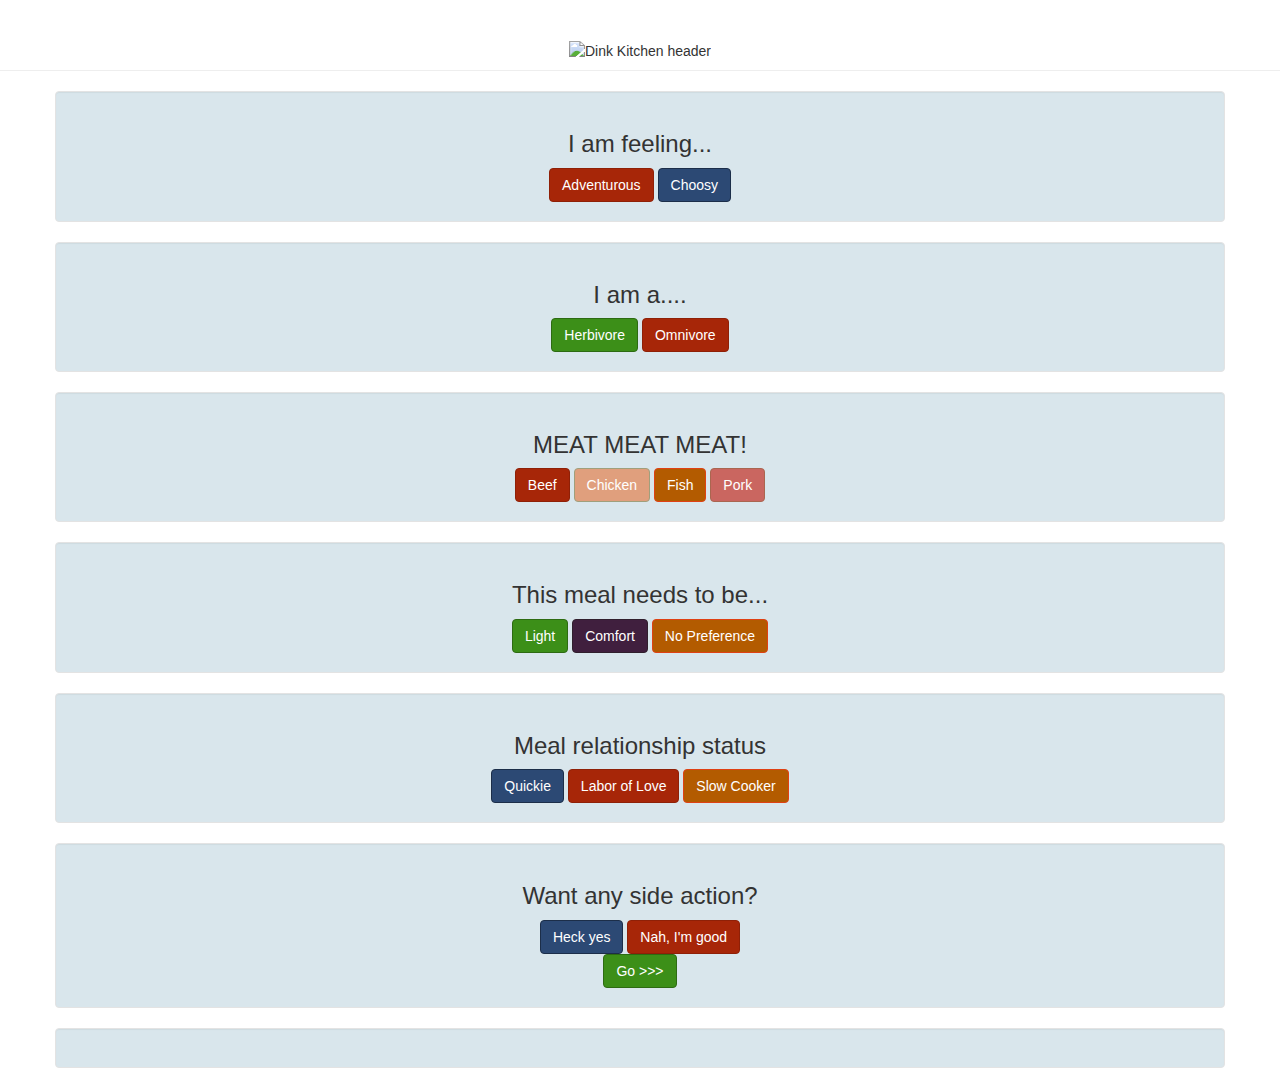
==== src/index.html @ e9ff75a7 "basic shell built" ====
<!DOCTYPE html>
<html lang="en">
  <head>
    <meta charset="utf-8">
    <title>Dink Kitchen</title>

    <!-- <link rel="stylesheet" type="text/css" href="https://maxcdn.bootstrapcdn.com/bootstrap/3.3.5/css/bootstrap.min.css"> -->
    <link rel="stylesheet" type="text/css" href="css/main.css">
  </head>
  <body>
    <header class="page-header">
      <div class="container-fluid">
        <img src="https://placeholdit.imgix.net/~text?txtsize=50&txt=800%C3%97200&w=800&h=200" alt="Dink Kitchen header">
      </div>
    </header>

    <section>
      <div class="container well" id="step1">
        <div class="row">
          <h3>I am feeling...</h3>
        </div>
        <div class="row">
          <button class="btn btn-danger">Adventurous</button>
          <button class="btn btn-primary">Choosy</button>
        </div>
      </div>

      <div class="container well" id="step2">
        <div class="row">
          <h3>I am a....</h3>
        </div>
        <div class="row">
          <button class="btn btn-success">Herbivore</button>
          <button class="btn btn-danger">Omnivore</button>
        </div>
      </div>

      <div class="container well" id="step3">
        <div class="row">
          <h3>MEAT MEAT MEAT!</h3>
        </div>
        <div class="row">
          <button class="btn btn-danger">Beef</button>
          <button class="btn btn-primary" id="chicken">Chicken</button>
          <button class="btn btn-warning">Fish</button>
          <button class="btn btn-primary" id="pork">Pork</button>
        </div>
      </div>

      <div class="container well" id="step4">
        <div class="row">
          <h3>This meal needs to be...</h3>
        </div>
        <div class="row">
          <button class="btn btn-success">Light</button>
          <button class="btn btn-info">Comfort</button>
          <button class="btn btn-warning">No Preference</button>
        </div>
      </div>

      <div class="container well" id="step5">
        <div class="row">
          <h3>Meal relationship status</h3>
        </div>
        <div class="row">
          <button class="btn btn-primary">Quickie</button>
          <button class="btn btn-danger">Labor of Love</button>
          <button class="btn btn-warning">Slow Cooker</button>
        </div>
      </div>

      <div class="container well" id="step6">
        <div class="row">
          <h3>Want any side action?</h3>
        </div>
        <div class="row">
          <button class="btn btn-primary">Heck yes</button>
          <button class="btn btn-danger">Nah, I'm good</button>
        </div>
        <div class="row">
          <button class="btn btn-success">Go >>></button>
        </div>
      </div>


      <div class="container well" id="results">
        <div class="row">

        </div>
      </div>

    </section>

    <script src="https://code.jquery.com/jquery-2.1.4.min.js"></script>

    <script src="https://maxcdn.bootstrapcdn.com/bootstrap/3.3.5/js/bootstrap.min.js"></script>

    <script type="text/javascript" src="js/main.js"></script>
  </body>
</html>
---- src/css/main.css ----
#chicken {
  background-color: #e09f7d;
  border-color: #a09f7c;
}

#pork {
  background-color: #ca6660;
  border-color: #aa6650;
}
/*!
 * Bootstrap v3.2
 *
 * Copyright 2014 Twitter, Inc
 * Licensed under the Apache License v2.0
 * http://www.apache.org/licenses/LICENSE-2.0
 *
 * Designed and built with all the love in the world by @mdo and @fat.
 * BootSwatchr built and provided by @DrewStrickland
 */
/*! normalize.css v3.0.2 | MIT License | git.io/normalize */
html {
  font-family: sans-serif;
  -ms-text-size-adjust: 100%;
  -webkit-text-size-adjust: 100%;
}
body {
  margin: 0;
}
article,
aside,
details,
figcaption,
figure,
footer,
header,
hgroup,
main,
menu,
nav,
section,
summary {
  display: block;
}
audio,
canvas,
progress,
video {
  display: inline-block;
  vertical-align: baseline;
}
audio:not([controls]) {
  display: none;
  height: 0;
}
[hidden],
template {
  display: none;
}
a {
  background-color: transparent;
}
a:active,
a:hover {
  outline: 0;
}
abbr[title] {
  border-bottom: 1px dotted;
}
b,
strong {
  font-weight: bold;
}
dfn {
  font-style: italic;
}
h1 {
  font-size: 2em;
  margin: 0.67em 0;
}
mark {
  background: #ff0;
  color: #000;
}
small {
  font-size: 80%;
}
sub,
sup {
  font-size: 75%;
  line-height: 0;
  position: relative;
  vertical-align: baseline;
}
sup {
  top: -0.5em;
}
sub {
  bottom: -0.25em;
}
img {
  border: 0;
}
svg:not(:root) {
  overflow: hidden;
}
figure {
  margin: 1em 40px;
}
hr {
  -moz-box-sizing: content-box;
  box-sizing: content-box;
  height: 0;
}
pre {
  overflow: auto;
}
code,
kbd,
pre,
samp {
  font-family: monospace, monospace;
  font-size: 1em;
}
button,
input,
optgroup,
select,
textarea {
  color: inherit;
  font: inherit;
  margin: 0;
}
button {
  overflow: visible;
}
button,
select {
  text-transform: none;
}
button,
html input[type="button"],
input[type="reset"],
input[type="submit"] {
  -webkit-appearance: button;
  cursor: pointer;
}
button[disabled],
html input[disabled] {
  cursor: default;
}
button::-moz-focus-inner,
input::-moz-focus-inner {
  border: 0;
  padding: 0;
}
input {
  line-height: normal;
}
input[type="checkbox"],
input[type="radio"] {
  box-sizing: border-box;
  padding: 0;
}
input[type="number"]::-webkit-inner-spin-button,
input[type="number"]::-webkit-outer-spin-button {
  height: auto;
}
input[type="search"] {
  -webkit-appearance: textfield;
  -moz-box-sizing: content-box;
  -webkit-box-sizing: content-box;
  box-sizing: content-box;
}
input[type="search"]::-webkit-search-cancel-button,
input[type="search"]::-webkit-search-decoration {
  -webkit-appearance: none;
}
fieldset {
  border: 1px solid #c0c0c0;
  margin: 0 2px;
  padding: 0.35em 0.625em 0.75em;
}
legend {
  border: 0;
  padding: 0;
}
textarea {
  overflow: auto;
}
optgroup {
  font-weight: bold;
}
table {
  border-collapse: collapse;
  border-spacing: 0;
}
td,
th {
  padding: 0;
}
/*! Source: https://github.com/h5bp/html5-boilerplate/blob/master/src/css/main.css */
@media print {
  *,
  *:before,
  *:after {
    background: transparent !important;
    color: #000 !important;
    box-shadow: none !important;
    text-shadow: none !important;
  }
  a,
  a:visited {
    text-decoration: underline;
  }
  a[href]:after {
    content: " (" attr(href) ")";
  }
  abbr[title]:after {
    content: " (" attr(title) ")";
  }
  a[href^="#"]:after,
  a[href^="javascript:"]:after {
    content: "";
  }
  pre,
  blockquote {
    border: 1px solid #999;
    page-break-inside: avoid;
  }
  thead {
    display: table-header-group;
  }
  tr,
  img {
    page-break-inside: avoid;
  }
  img {
    max-width: 100% !important;
  }
  p,
  h2,
  h3 {
    orphans: 3;
    widows: 3;
  }
  h2,
  h3 {
    page-break-after: avoid;
  }
  select {
    background: #fff !important;
  }
  .navbar {
    display: none;
  }
  .btn > .caret,
  .dropup > .btn > .caret {
    border-top-color: #000 !important;
  }
  .label {
    border: 1px solid #000;
  }
  .table {
    border-collapse: collapse !important;
  }
  .table td,
  .table th {
    background-color: #fff !important;
  }
  .table-bordered th,
  .table-bordered td {
    border: 1px solid #ddd !important;
  }
}
* {
  -webkit-box-sizing: border-box;
  -moz-box-sizing: border-box;
  box-sizing: border-box;
}
*:before,
*:after {
  -webkit-box-sizing: border-box;
  -moz-box-sizing: border-box;
  box-sizing: border-box;
}
html {
  font-size: 10px;
  -webkit-tap-highlight-color: rgba(0, 0, 0, 0);
    background-color: transparent;
  background: url('tile.png') repeat center center fixed;
  -webkit-background-size: cover;
  -moz-background-size: cover;
  -o-background-size: cover;
  background-size: 100% 100%;
}
body {
  font-family: "Helvetica Neue", Helvetica, Arial, sans-serif;
  font-size: 14px;
  line-height: 1.428571429;
  color: #333333;
  text-align: center;

}
input,
button,
select,
textarea {
  font-family: inherit;
  font-size: inherit;
  line-height: inherit;
}
a {
  color: #233a5c;
  text-decoration: none;
}
a:hover,
a:focus {
  color: #0e1725;
  text-decoration: underline;
}
a:focus {
  outline: thin dotted;
  outline: 5px auto -webkit-focus-ring-color;
  outline-offset: -2px;
}
figure {
  margin: 0;
}
img {
  vertical-align: middle;
}
.img-responsive,
.thumbnail > img,
.thumbnail a > img,
.carousel-inner > .item > img,
.carousel-inner > .item > a > img {
  display: block;
  max-width: 100%;
  height: auto;
}
.img-rounded {
  border-radius: 6px;
}
.img-thumbnail {
  padding: 4px;
  line-height: 1.428571429;
  background-color: #3d3038;
  border: 1px solid #dddddd;
  border-radius: 4px;
  -webkit-transition: all 0.2s ease-in-out;
  -o-transition: all 0.2s ease-in-out;
  transition: all 0.2s ease-in-out;
  display: inline-block;
  max-width: 100%;
  height: auto;
}
.img-circle {
  border-radius: 50%;
}
hr {
  margin-top: 20px;
  margin-bottom: 20px;
  border: 0;
  border-top: 1px solid #eeeeee;
}
.sr-only {
  position: absolute;
  width: 1px;
  height: 1px;
  margin: -1px;
  padding: 0;
  overflow: hidden;
  clip: rect(0, 0, 0, 0);
  border: 0;
}
.sr-only-focusable:active,
.sr-only-focusable:focus {
  position: static;
  width: auto;
  height: auto;
  margin: 0;
  overflow: visible;
  clip: auto;
}
h1,
h2,
h3,
h4,
h5,
h6,
.h1,
.h2,
.h3,
.h4,
.h5,
.h6 {
  font-family: inherit;
  font-weight: 500;
  line-height: 1.1;
  color: inherit;
}
h1 small,
h2 small,
h3 small,
h4 small,
h5 small,
h6 small,
.h1 small,
.h2 small,
.h3 small,
.h4 small,
.h5 small,
.h6 small,
h1 .small,
h2 .small,
h3 .small,
h4 .small,
h5 .small,
h6 .small,
.h1 .small,
.h2 .small,
.h3 .small,
.h4 .small,
.h5 .small,
.h6 .small {
  font-weight: normal;
  line-height: 1;
  color: #777777;
}
h1,
.h1,
h2,
.h2,
h3,
.h3 {
  margin-top: 20px;
  margin-bottom: 10px;
}
h1 small,
.h1 small,
h2 small,
.h2 small,
h3 small,
.h3 small,
h1 .small,
.h1 .small,
h2 .small,
.h2 .small,
h3 .small,
.h3 .small {
  font-size: 65%;
}
h4,
.h4,
h5,
.h5,
h6,
.h6 {
  margin-top: 10px;
  margin-bottom: 10px;
}
h4 small,
.h4 small,
h5 small,
.h5 small,
h6 small,
.h6 small,
h4 .small,
.h4 .small,
h5 .small,
.h5 .small,
h6 .small,
.h6 .small {
  font-size: 75%;
}
h1,
.h1 {
  font-size: 36px;
}
h2,
.h2 {
  font-size: 30px;
}
h3,
.h3 {
  font-size: 24px;
}
h4,
.h4 {
  font-size: 18px;
}
h5,
.h5 {
  font-size: 14px;
}
h6,
.h6 {
  font-size: 12px;
}
p {
  margin: 0 0 10px;
}
.lead {
  margin-bottom: 20px;
  font-size: 16px;
  font-weight: 300;
  line-height: 1.4;
}
@media (min-width: 768px) {
  .lead {
    font-size: 21px;
  }
}
small,
.small {
  font-size: 85%;
}
mark,
.mark {
  background-color: #fcf8e3;
  padding: .2em;
}
.text-left {
  text-align: left;
}
.text-right {
  text-align: right;
}
.text-center {
  text-align: center;
}
.text-justify {
  text-align: justify;
}
.text-nowrap {
  white-space: nowrap;
}
.text-lowercase {
  text-transform: lowercase;
}
.text-uppercase {
  text-transform: uppercase;
}
.text-capitalize {
  text-transform: capitalize;
}
.text-muted {
  color: #777777;
}
.text-primary {
  color: #233a5c;
}
a.text-primary:hover {
  color: #152337;
}
.text-success {
  color: #3c763d;
}
a.text-success:hover {
  color: #2b542c;
}
.text-info {
  color: #31708f;
}
a.text-info:hover {
  color: #245269;
}
.text-warning {
  color: #8a6d3b;
}
a.text-warning:hover {
  color: #66512c;
}
.text-danger {
  color: #a94442;
}
a.text-danger:hover {
  color: #843534;
}
.bg-primary {
  color: #fff;
  background-color: #233a5c;
}
a.bg-primary:hover {
  background-color: #152337;
}
.bg-success {
  background-color: #dff0d8;
}
a.bg-success:hover {
  background-color: #c1e2b3;
}
.bg-info {
  background-color: #d9edf7;
}
a.bg-info:hover {
  background-color: #afd9ee;
}
.bg-warning {
  background-color: #fcf8e3;
}
a.bg-warning:hover {
  background-color: #f7ecb5;
}
.bg-danger {
  background-color: #f2dede;
}
a.bg-danger:hover {
  background-color: #e4b9b9;
}
.page-header {
  padding-bottom: 9px;
  margin: 40px 0 20px;
  border-bottom: 1px solid #eeeeee;
}
ul,
ol {
  margin-top: 0;
  margin-bottom: 10px;
}
ul ul,
ol ul,
ul ol,
ol ol {
  margin-bottom: 0;
}
.list-unstyled {
  padding-left: 0;
  list-style: none;
}
.list-inline {
  padding-left: 0;
  list-style: none;
  margin-left: -5px;
}
.list-inline > li {
  display: inline-block;
  padding-left: 5px;
  padding-right: 5px;
}
dl {
  margin-top: 0;
  margin-bottom: 20px;
}
dt,
dd {
  line-height: 1.428571429;
}
dt {
  font-weight: bold;
}
dd {
  margin-left: 0;
}
@media (min-width: 768px) {
  .dl-horizontal dt {
    float: left;
    width: 160px;
    clear: left;
    text-align: right;
    overflow: hidden;
    text-overflow: ellipsis;
    white-space: nowrap;
  }
  .dl-horizontal dd {
    margin-left: 180px;
  }
}
abbr[title],
abbr[data-original-title] {
  cursor: help;
  border-bottom: 1px dotted #777777;
}
.initialism {
  font-size: 90%;
  text-transform: uppercase;
}
blockquote {
  padding: 10px 20px;
  margin: 0 0 20px;
  font-size: 17.5px;
  border-left: 5px solid #eeeeee;
}
blockquote p:last-child,
blockquote ul:last-child,
blockquote ol:last-child {
  margin-bottom: 0;
}
blockquote footer,
blockquote small,
blockquote .small {
  display: block;
  font-size: 80%;
  line-height: 1.428571429;
  color: #777777;
}
blockquote footer:before,
blockquote small:before,
blockquote .small:before {
  content: '\2014 \00A0';
}
.blockquote-reverse,
blockquote.pull-right {
  padding-right: 15px;
  padding-left: 0;
  border-right: 5px solid #eeeeee;
  border-left: 0;
  text-align: right;
}
.blockquote-reverse footer:before,
blockquote.pull-right footer:before,
.blockquote-reverse small:before,
blockquote.pull-right small:before,
.blockquote-reverse .small:before,
blockquote.pull-right .small:before {
  content: '';
}
.blockquote-reverse footer:after,
blockquote.pull-right footer:after,
.blockquote-reverse small:after,
blockquote.pull-right small:after,
.blockquote-reverse .small:after,
blockquote.pull-right .small:after {
  content: '\00A0 \2014';
}
address {
  margin-bottom: 20px;
  font-style: normal;
  line-height: 1.428571429;
}
code,
kbd,
pre,
samp {
  font-family: Menlo, Monaco, Consolas, "Courier New", monospace;
}
code {
  padding: 2px 4px;
  font-size: 90%;
  color: #c7254e;
  background-color: #f9f2f4;
  border-radius: 4px;
}
kbd {
  padding: 2px 4px;
  font-size: 90%;
  color: #ffffff;
  background-color: #333333;
  border-radius: 3px;
  box-shadow: inset 0 -1px 0 rgba(0, 0, 0, 0.25);
}
kbd kbd {
  padding: 0;
  font-size: 100%;
  font-weight: bold;
  box-shadow: none;
}
pre {
  display: block;
  padding: 9.5px;
  margin: 0 0 10px;
  font-size: 13px;
  line-height: 1.428571429;
  word-break: break-all;
  word-wrap: break-word;
  color: #333333;
  background-color: #f5f5f5;
  border: 1px solid #cccccc;
  border-radius: 4px;
}
pre code {
  padding: 0;
  font-size: inherit;
  color: inherit;
  white-space: pre-wrap;
  background-color: transparent;
  border-radius: 0;
}
.pre-scrollable {
  max-height: 340px;
  overflow-y: scroll;
}
.container {
  margin-right: auto;
  margin-left: auto;
  padding-left: 15px;
  padding-right: 15px;
}
@media (min-width: 768px) {
  .container {
    width: 750px;
  }
}
@media (min-width: 992px) {
  .container {
    width: 970px;
  }
}
@media (min-width: 1200px) {
  .container {
    width: 1170px;
  }
}
.container-fluid {
  margin-right: auto;
  margin-left: auto;
  padding-left: 15px;
  padding-right: 15px;
}
.row {
  margin-left: -15px;
  margin-right: -15px;
}
.col-xs-1, .col-sm-1, .col-md-1, .col-lg-1, .col-xs-2, .col-sm-2, .col-md-2, .col-lg-2, .col-xs-3, .col-sm-3, .col-md-3, .col-lg-3, .col-xs-4, .col-sm-4, .col-md-4, .col-lg-4, .col-xs-5, .col-sm-5, .col-md-5, .col-lg-5, .col-xs-6, .col-sm-6, .col-md-6, .col-lg-6, .col-xs-7, .col-sm-7, .col-md-7, .col-lg-7, .col-xs-8, .col-sm-8, .col-md-8, .col-lg-8, .col-xs-9, .col-sm-9, .col-md-9, .col-lg-9, .col-xs-10, .col-sm-10, .col-md-10, .col-lg-10, .col-xs-11, .col-sm-11, .col-md-11, .col-lg-11, .col-xs-12, .col-sm-12, .col-md-12, .col-lg-12 {
  position: relative;
  min-height: 1px;
  padding-left: 15px;
  padding-right: 15px;
}
.col-xs-1, .col-xs-2, .col-xs-3, .col-xs-4, .col-xs-5, .col-xs-6, .col-xs-7, .col-xs-8, .col-xs-9, .col-xs-10, .col-xs-11, .col-xs-12 {
  float: left;
}
.col-xs-12 {
  width: 100%;
}
.col-xs-11 {
  width: 91.66666666666666%;
}
.col-xs-10 {
  width: 83.33333333333334%;
}
.col-xs-9 {
  width: 75%;
}
.col-xs-8 {
  width: 66.66666666666666%;
}
.col-xs-7 {
  width: 58.333333333333336%;
}
.col-xs-6 {
  width: 50%;
}
.col-xs-5 {
  width: 41.66666666666667%;
}
.col-xs-4 {
  width: 33.33333333333333%;
}
.col-xs-3 {
  width: 25%;
}
.col-xs-2 {
  width: 16.666666666666664%;
}
.col-xs-1 {
  width: 8.333333333333332%;
}
.col-xs-pull-12 {
  right: 100%;
}
.col-xs-pull-11 {
  right: 91.66666666666666%;
}
.col-xs-pull-10 {
  right: 83.33333333333334%;
}
.col-xs-pull-9 {
  right: 75%;
}
.col-xs-pull-8 {
  right: 66.66666666666666%;
}
.col-xs-pull-7 {
  right: 58.333333333333336%;
}
.col-xs-pull-6 {
  right: 50%;
}
.col-xs-pull-5 {
  right: 41.66666666666667%;
}
.col-xs-pull-4 {
  right: 33.33333333333333%;
}
.col-xs-pull-3 {
  right: 25%;
}
.col-xs-pull-2 {
  right: 16.666666666666664%;
}
.col-xs-pull-1 {
  right: 8.333333333333332%;
}
.col-xs-pull-0 {
  right: auto;
}
.col-xs-push-12 {
  left: 100%;
}
.col-xs-push-11 {
  left: 91.66666666666666%;
}
.col-xs-push-10 {
  left: 83.33333333333334%;
}
.col-xs-push-9 {
  left: 75%;
}
.col-xs-push-8 {
  left: 66.66666666666666%;
}
.col-xs-push-7 {
  left: 58.333333333333336%;
}
.col-xs-push-6 {
  left: 50%;
}
.col-xs-push-5 {
  left: 41.66666666666667%;
}
.col-xs-push-4 {
  left: 33.33333333333333%;
}
.col-xs-push-3 {
  left: 25%;
}
.col-xs-push-2 {
  left: 16.666666666666664%;
}
.col-xs-push-1 {
  left: 8.333333333333332%;
}
.col-xs-push-0 {
  left: auto;
}
.col-xs-offset-12 {
  margin-left: 100%;
}
.col-xs-offset-11 {
  margin-left: 91.66666666666666%;
}
.col-xs-offset-10 {
  margin-left: 83.33333333333334%;
}
.col-xs-offset-9 {
  margin-left: 75%;
}
.col-xs-offset-8 {
  margin-left: 66.66666666666666%;
}
.col-xs-offset-7 {
  margin-left: 58.333333333333336%;
}
.col-xs-offset-6 {
  margin-left: 50%;
}
.col-xs-offset-5 {
  margin-left: 41.66666666666667%;
}
.col-xs-offset-4 {
  margin-left: 33.33333333333333%;
}
.col-xs-offset-3 {
  margin-left: 25%;
}
.col-xs-offset-2 {
  margin-left: 16.666666666666664%;
}
.col-xs-offset-1 {
  margin-left: 8.333333333333332%;
}
.col-xs-offset-0 {
  margin-left: 0%;
}
@media (min-width: 768px) {
  .col-sm-1, .col-sm-2, .col-sm-3, .col-sm-4, .col-sm-5, .col-sm-6, .col-sm-7, .col-sm-8, .col-sm-9, .col-sm-10, .col-sm-11, .col-sm-12 {
    float: left;
  }
  .col-sm-12 {
    width: 100%;
  }
  .col-sm-11 {
    width: 91.66666666666666%;
  }
  .col-sm-10 {
    width: 83.33333333333334%;
  }
  .col-sm-9 {
    width: 75%;
  }
  .col-sm-8 {
    width: 66.66666666666666%;
  }
  .col-sm-7 {
    width: 58.333333333333336%;
  }
  .col-sm-6 {
    width: 50%;
  }
  .col-sm-5 {
    width: 41.66666666666667%;
  }
  .col-sm-4 {
    width: 33.33333333333333%;
  }
  .col-sm-3 {
    width: 25%;
  }
  .col-sm-2 {
    width: 16.666666666666664%;
  }
  .col-sm-1 {
    width: 8.333333333333332%;
  }
  .col-sm-pull-12 {
    right: 100%;
  }
  .col-sm-pull-11 {
    right: 91.66666666666666%;
  }
  .col-sm-pull-10 {
    right: 83.33333333333334%;
  }
  .col-sm-pull-9 {
    right: 75%;
  }
  .col-sm-pull-8 {
    right: 66.66666666666666%;
  }
  .col-sm-pull-7 {
    right: 58.333333333333336%;
  }
  .col-sm-pull-6 {
    right: 50%;
  }
  .col-sm-pull-5 {
    right: 41.66666666666667%;
  }
  .col-sm-pull-4 {
    right: 33.33333333333333%;
  }
  .col-sm-pull-3 {
    right: 25%;
  }
  .col-sm-pull-2 {
    right: 16.666666666666664%;
  }
  .col-sm-pull-1 {
    right: 8.333333333333332%;
  }
  .col-sm-pull-0 {
    right: auto;
  }
  .col-sm-push-12 {
    left: 100%;
  }
  .col-sm-push-11 {
    left: 91.66666666666666%;
  }
  .col-sm-push-10 {
    left: 83.33333333333334%;
  }
  .col-sm-push-9 {
    left: 75%;
  }
  .col-sm-push-8 {
    left: 66.66666666666666%;
  }
  .col-sm-push-7 {
    left: 58.333333333333336%;
  }
  .col-sm-push-6 {
    left: 50%;
  }
  .col-sm-push-5 {
    left: 41.66666666666667%;
  }
  .col-sm-push-4 {
    left: 33.33333333333333%;
  }
  .col-sm-push-3 {
    left: 25%;
  }
  .col-sm-push-2 {
    left: 16.666666666666664%;
  }
  .col-sm-push-1 {
    left: 8.333333333333332%;
  }
  .col-sm-push-0 {
    left: auto;
  }
  .col-sm-offset-12 {
    margin-left: 100%;
  }
  .col-sm-offset-11 {
    margin-left: 91.66666666666666%;
  }
  .col-sm-offset-10 {
    margin-left: 83.33333333333334%;
  }
  .col-sm-offset-9 {
    margin-left: 75%;
  }
  .col-sm-offset-8 {
    margin-left: 66.66666666666666%;
  }
  .col-sm-offset-7 {
    margin-left: 58.333333333333336%;
  }
  .col-sm-offset-6 {
    margin-left: 50%;
  }
  .col-sm-offset-5 {
    margin-left: 41.66666666666667%;
  }
  .col-sm-offset-4 {
    margin-left: 33.33333333333333%;
  }
  .col-sm-offset-3 {
    margin-left: 25%;
  }
  .col-sm-offset-2 {
    margin-left: 16.666666666666664%;
  }
  .col-sm-offset-1 {
    margin-left: 8.333333333333332%;
  }
  .col-sm-offset-0 {
    margin-left: 0%;
  }
}
@media (min-width: 992px) {
  .col-md-1, .col-md-2, .col-md-3, .col-md-4, .col-md-5, .col-md-6, .col-md-7, .col-md-8, .col-md-9, .col-md-10, .col-md-11, .col-md-12 {
    float: left;
  }
  .col-md-12 {
    width: 100%;
  }
  .col-md-11 {
    width: 91.66666666666666%;
  }
  .col-md-10 {
    width: 83.33333333333334%;
  }
  .col-md-9 {
    width: 75%;
  }
  .col-md-8 {
    width: 66.66666666666666%;
  }
  .col-md-7 {
    width: 58.333333333333336%;
  }
  .col-md-6 {
    width: 50%;
  }
  .col-md-5 {
    width: 41.66666666666667%;
  }
  .col-md-4 {
    width: 33.33333333333333%;
  }
  .col-md-3 {
    width: 25%;
  }
  .col-md-2 {
    width: 16.666666666666664%;
  }
  .col-md-1 {
    width: 8.333333333333332%;
  }
  .col-md-pull-12 {
    right: 100%;
  }
  .col-md-pull-11 {
    right: 91.66666666666666%;
  }
  .col-md-pull-10 {
    right: 83.33333333333334%;
  }
  .col-md-pull-9 {
    right: 75%;
  }
  .col-md-pull-8 {
    right: 66.66666666666666%;
  }
  .col-md-pull-7 {
    right: 58.333333333333336%;
  }
  .col-md-pull-6 {
    right: 50%;
  }
  .col-md-pull-5 {
    right: 41.66666666666667%;
  }
  .col-md-pull-4 {
    right: 33.33333333333333%;
  }
  .col-md-pull-3 {
    right: 25%;
  }
  .col-md-pull-2 {
    right: 16.666666666666664%;
  }
  .col-md-pull-1 {
    right: 8.333333333333332%;
  }
  .col-md-pull-0 {
    right: auto;
  }
  .col-md-push-12 {
    left: 100%;
  }
  .col-md-push-11 {
    left: 91.66666666666666%;
  }
  .col-md-push-10 {
    left: 83.33333333333334%;
  }
  .col-md-push-9 {
    left: 75%;
  }
  .col-md-push-8 {
    left: 66.66666666666666%;
  }
  .col-md-push-7 {
    left: 58.333333333333336%;
  }
  .col-md-push-6 {
    left: 50%;
  }
  .col-md-push-5 {
    left: 41.66666666666667%;
  }
  .col-md-push-4 {
    left: 33.33333333333333%;
  }
  .col-md-push-3 {
    left: 25%;
  }
  .col-md-push-2 {
    left: 16.666666666666664%;
  }
  .col-md-push-1 {
    left: 8.333333333333332%;
  }
  .col-md-push-0 {
    left: auto;
  }
  .col-md-offset-12 {
    margin-left: 100%;
  }
  .col-md-offset-11 {
    margin-left: 91.66666666666666%;
  }
  .col-md-offset-10 {
    margin-left: 83.33333333333334%;
  }
  .col-md-offset-9 {
    margin-left: 75%;
  }
  .col-md-offset-8 {
    margin-left: 66.66666666666666%;
  }
  .col-md-offset-7 {
    margin-left: 58.333333333333336%;
  }
  .col-md-offset-6 {
    margin-left: 50%;
  }
  .col-md-offset-5 {
    margin-left: 41.66666666666667%;
  }
  .col-md-offset-4 {
    margin-left: 33.33333333333333%;
  }
  .col-md-offset-3 {
    margin-left: 25%;
  }
  .col-md-offset-2 {
    margin-left: 16.666666666666664%;
  }
  .col-md-offset-1 {
    margin-left: 8.333333333333332%;
  }
  .col-md-offset-0 {
    margin-left: 0%;
  }
}
@media (min-width: 1200px) {
  .col-lg-1, .col-lg-2, .col-lg-3, .col-lg-4, .col-lg-5, .col-lg-6, .col-lg-7, .col-lg-8, .col-lg-9, .col-lg-10, .col-lg-11, .col-lg-12 {
    float: left;
  }
  .col-lg-12 {
    width: 100%;
  }
  .col-lg-11 {
    width: 91.66666666666666%;
  }
  .col-lg-10 {
    width: 83.33333333333334%;
  }
  .col-lg-9 {
    width: 75%;
  }
  .col-lg-8 {
    width: 66.66666666666666%;
  }
  .col-lg-7 {
    width: 58.333333333333336%;
  }
  .col-lg-6 {
    width: 50%;
  }
  .col-lg-5 {
    width: 41.66666666666667%;
  }
  .col-lg-4 {
    width: 33.33333333333333%;
  }
  .col-lg-3 {
    width: 25%;
  }
  .col-lg-2 {
    width: 16.666666666666664%;
  }
  .col-lg-1 {
    width: 8.333333333333332%;
  }
  .col-lg-pull-12 {
    right: 100%;
  }
  .col-lg-pull-11 {
    right: 91.66666666666666%;
  }
  .col-lg-pull-10 {
    right: 83.33333333333334%;
  }
  .col-lg-pull-9 {
    right: 75%;
  }
  .col-lg-pull-8 {
    right: 66.66666666666666%;
  }
  .col-lg-pull-7 {
    right: 58.333333333333336%;
  }
  .col-lg-pull-6 {
    right: 50%;
  }
  .col-lg-pull-5 {
    right: 41.66666666666667%;
  }
  .col-lg-pull-4 {
    right: 33.33333333333333%;
  }
  .col-lg-pull-3 {
    right: 25%;
  }
  .col-lg-pull-2 {
    right: 16.666666666666664%;
  }
  .col-lg-pull-1 {
    right: 8.333333333333332%;
  }
  .col-lg-pull-0 {
    right: auto;
  }
  .col-lg-push-12 {
    left: 100%;
  }
  .col-lg-push-11 {
    left: 91.66666666666666%;
  }
  .col-lg-push-10 {
    left: 83.33333333333334%;
  }
  .col-lg-push-9 {
    left: 75%;
  }
  .col-lg-push-8 {
    left: 66.66666666666666%;
  }
  .col-lg-push-7 {
    left: 58.333333333333336%;
  }
  .col-lg-push-6 {
    left: 50%;
  }
  .col-lg-push-5 {
    left: 41.66666666666667%;
  }
  .col-lg-push-4 {
    left: 33.33333333333333%;
  }
  .col-lg-push-3 {
    left: 25%;
  }
  .col-lg-push-2 {
    left: 16.666666666666664%;
  }
  .col-lg-push-1 {
    left: 8.333333333333332%;
  }
  .col-lg-push-0 {
    left: auto;
  }
  .col-lg-offset-12 {
    margin-left: 100%;
  }
  .col-lg-offset-11 {
    margin-left: 91.66666666666666%;
  }
  .col-lg-offset-10 {
    margin-left: 83.33333333333334%;
  }
  .col-lg-offset-9 {
    margin-left: 75%;
  }
  .col-lg-offset-8 {
    margin-left: 66.66666666666666%;
  }
  .col-lg-offset-7 {
    margin-left: 58.333333333333336%;
  }
  .col-lg-offset-6 {
    margin-left: 50%;
  }
  .col-lg-offset-5 {
    margin-left: 41.66666666666667%;
  }
  .col-lg-offset-4 {
    margin-left: 33.33333333333333%;
  }
  .col-lg-offset-3 {
    margin-left: 25%;
  }
  .col-lg-offset-2 {
    margin-left: 16.666666666666664%;
  }
  .col-lg-offset-1 {
    margin-left: 8.333333333333332%;
  }
  .col-lg-offset-0 {
    margin-left: 0%;
  }
}
table {
  background-color: transparent;
}
caption {
  padding-top: 8px;
  padding-bottom: 8px;
  color: #777777;
  text-align: left;
}
th {
  text-align: left;
}
.table {
  width: 100%;
  max-width: 100%;
  margin-bottom: 20px;
}
.table > thead > tr > th,
.table > tbody > tr > th,
.table > tfoot > tr > th,
.table > thead > tr > td,
.table > tbody > tr > td,
.table > tfoot > tr > td {
  padding: 8px;
  line-height: 1.428571429;
  vertical-align: top;
  border-top: 1px solid #dddddd;
}
.table > thead > tr > th {
  vertical-align: bottom;
  border-bottom: 2px solid #dddddd;
}
.table > caption + thead > tr:first-child > th,
.table > colgroup + thead > tr:first-child > th,
.table > thead:first-child > tr:first-child > th,
.table > caption + thead > tr:first-child > td,
.table > colgroup + thead > tr:first-child > td,
.table > thead:first-child > tr:first-child > td {
  border-top: 0;
}
.table > tbody + tbody {
  border-top: 2px solid #dddddd;
}
.table .table {
  background-color: #3d3038;
}
.table-condensed > thead > tr > th,
.table-condensed > tbody > tr > th,
.table-condensed > tfoot > tr > th,
.table-condensed > thead > tr > td,
.table-condensed > tbody > tr > td,
.table-condensed > tfoot > tr > td {
  padding: 5px;
}
.table-bordered {
  border: 1px solid #dddddd;
}
.table-bordered > thead > tr > th,
.table-bordered > tbody > tr > th,
.table-bordered > tfoot > tr > th,
.table-bordered > thead > tr > td,
.table-bordered > tbody > tr > td,
.table-bordered > tfoot > tr > td {
  border: 1px solid #dddddd;
}
.table-bordered > thead > tr > th,
.table-bordered > thead > tr > td {
  border-bottom-width: 2px;
}
.table-striped > tbody > tr:nth-child(odd) {
  background-color: #f9f9f9;
}
.table-hover > tbody > tr:hover {
  background-color: #f5f5f5;
}
table col[class*="col-"] {
  position: static;
  float: none;
  display: table-column;
}
table td[class*="col-"],
table th[class*="col-"] {
  position: static;
  float: none;
  display: table-cell;
}
.table > thead > tr > td.active,
.table > tbody > tr > td.active,
.table > tfoot > tr > td.active,
.table > thead > tr > th.active,
.table > tbody > tr > th.active,
.table > tfoot > tr > th.active,
.table > thead > tr.active > td,
.table > tbody > tr.active > td,
.table > tfoot > tr.active > td,
.table > thead > tr.active > th,
.table > tbody > tr.active > th,
.table > tfoot > tr.active > th {
  background-color: #f5f5f5;
}
.table-hover > tbody > tr > td.active:hover,
.table-hover > tbody > tr > th.active:hover,
.table-hover > tbody > tr.active:hover > td,
.table-hover > tbody > tr:hover > .active,
.table-hover > tbody > tr.active:hover > th {
  background-color: #e8e8e8;
}
.table > thead > tr > td.success,
.table > tbody > tr > td.success,
.table > tfoot > tr > td.success,
.table > thead > tr > th.success,
.table > tbody > tr > th.success,
.table > tfoot > tr > th.success,
.table > thead > tr.success > td,
.table > tbody > tr.success > td,
.table > tfoot > tr.success > td,
.table > thead > tr.success > th,
.table > tbody > tr.success > th,
.table > tfoot > tr.success > th {
  background-color: #dff0d8;
}
.table-hover > tbody > tr > td.success:hover,
.table-hover > tbody > tr > th.success:hover,
.table-hover > tbody > tr.success:hover > td,
.table-hover > tbody > tr:hover > .success,
.table-hover > tbody > tr.success:hover > th {
  background-color: #d0e9c6;
}
.table > thead > tr > td.info,
.table > tbody > tr > td.info,
.table > tfoot > tr > td.info,
.table > thead > tr > th.info,
.table > tbody > tr > th.info,
.table > tfoot > tr > th.info,
.table > thead > tr.info > td,
.table > tbody > tr.info > td,
.table > tfoot > tr.info > td,
.table > thead > tr.info > th,
.table > tbody > tr.info > th,
.table > tfoot > tr.info > th {
  background-color: #d9edf7;
}
.table-hover > tbody > tr > td.info:hover,
.table-hover > tbody > tr > th.info:hover,
.table-hover > tbody > tr.info:hover > td,
.table-hover > tbody > tr:hover > .info,
.table-hover > tbody > tr.info:hover > th {
  background-color: #c4e3f3;
}
.table > thead > tr > td.warning,
.table > tbody > tr > td.warning,
.table > tfoot > tr > td.warning,
.table > thead > tr > th.warning,
.table > tbody > tr > th.warning,
.table > tfoot > tr > th.warning,
.table > thead > tr.warning > td,
.table > tbody > tr.warning > td,
.table > tfoot > tr.warning > td,
.table > thead > tr.warning > th,
.table > tbody > tr.warning > th,
.table > tfoot > tr.warning > th {
  background-color: #fcf8e3;
}
.table-hover > tbody > tr > td.warning:hover,
.table-hover > tbody > tr > th.warning:hover,
.table-hover > tbody > tr.warning:hover > td,
.table-hover > tbody > tr:hover > .warning,
.table-hover > tbody > tr.warning:hover > th {
  background-color: #faf2cc;
}
.table > thead > tr > td.danger,
.table > tbody > tr > td.danger,
.table > tfoot > tr > td.danger,
.table > thead > tr > th.danger,
.table > tbody > tr > th.danger,
.table > tfoot > tr > th.danger,
.table > thead > tr.danger > td,
.table > tbody > tr.danger > td,
.table > tfoot > tr.danger > td,
.table > thead > tr.danger > th,
.table > tbody > tr.danger > th,
.table > tfoot > tr.danger > th {
  background-color: #f2dede;
}
.table-hover > tbody > tr > td.danger:hover,
.table-hover > tbody > tr > th.danger:hover,
.table-hover > tbody > tr.danger:hover > td,
.table-hover > tbody > tr:hover > .danger,
.table-hover > tbody > tr.danger:hover > th {
  background-color: #ebcccc;
}
.table-responsive {
  overflow-x: auto;
  min-height: 0.01%;
}
@media screen and (max-width: 767px) {
  .table-responsive {
    width: 100%;
    margin-bottom: 15px;
    overflow-y: hidden;
    -ms-overflow-style: -ms-autohiding-scrollbar;
    border: 1px solid #dddddd;
  }
  .table-responsive > .table {
    margin-bottom: 0;
  }
  .table-responsive > .table > thead > tr > th,
  .table-responsive > .table > tbody > tr > th,
  .table-responsive > .table > tfoot > tr > th,
  .table-responsive > .table > thead > tr > td,
  .table-responsive > .table > tbody > tr > td,
  .table-responsive > .table > tfoot > tr > td {
    white-space: nowrap;
  }
  .table-responsive > .table-bordered {
    border: 0;
  }
  .table-responsive > .table-bordered > thead > tr > th:first-child,
  .table-responsive > .table-bordered > tbody > tr > th:first-child,
  .table-responsive > .table-bordered > tfoot > tr > th:first-child,
  .table-responsive > .table-bordered > thead > tr > td:first-child,
  .table-responsive > .table-bordered > tbody > tr > td:first-child,
  .table-responsive > .table-bordered > tfoot > tr > td:first-child {
    border-left: 0;
  }
  .table-responsive > .table-bordered > thead > tr > th:last-child,
  .table-responsive > .table-bordered > tbody > tr > th:last-child,
  .table-responsive > .table-bordered > tfoot > tr > th:last-child,
  .table-responsive > .table-bordered > thead > tr > td:last-child,
  .table-responsive > .table-bordered > tbody > tr > td:last-child,
  .table-responsive > .table-bordered > tfoot > tr > td:last-child {
    border-right: 0;
  }
  .table-responsive > .table-bordered > tbody > tr:last-child > th,
  .table-responsive > .table-bordered > tfoot > tr:last-child > th,
  .table-responsive > .table-bordered > tbody > tr:last-child > td,
  .table-responsive > .table-bordered > tfoot > tr:last-child > td {
    border-bottom: 0;
  }
}
fieldset {
  padding: 0;
  margin: 0;
  border: 0;
  min-width: 0;
}
legend {
  display: block;
  width: 100%;
  padding: 0;
  margin-bottom: 20px;
  font-size: 21px;
  line-height: inherit;
  color: #333333;
  border: 0;
  border-bottom: 1px solid #e5e5e5;
}
label {
  display: inline-block;
  max-width: 100%;
  margin-bottom: 5px;
  font-weight: bold;
}
input[type="search"] {
  -webkit-box-sizing: border-box;
  -moz-box-sizing: border-box;
  box-sizing: border-box;
}
input[type="radio"],
input[type="checkbox"] {
  margin: 4px 0 0;
  margin-top: 1px \9;
  line-height: normal;
}
input[type="file"] {
  display: block;
}
input[type="range"] {
  display: block;
  width: 100%;
}
select[multiple],
select[size] {
  height: auto;
}
input[type="file"]:focus,
input[type="radio"]:focus,
input[type="checkbox"]:focus {
  outline: thin dotted;
  outline: 5px auto -webkit-focus-ring-color;
  outline-offset: -2px;
}
output {
  display: block;
  padding-top: 7px;
  font-size: 14px;
  line-height: 1.428571429;
  color: #555555;
}
.form-control {
  display: block;
  width: 100%;
  height: 34px;
  padding: 6px 12px;
  font-size: 14px;
  line-height: 1.428571429;
  color: #555555;
  background-color: #ffffff;
  background-image: none;
  border: 1px solid #cccccc;
  border-radius: 4px;
  -webkit-box-shadow: inset 0 1px 1px rgba(0, 0, 0, 0.075);
  box-shadow: inset 0 1px 1px rgba(0, 0, 0, 0.075);
  -webkit-transition: border-color ease-in-out .15s, box-shadow ease-in-out .15s;
  -o-transition: border-color ease-in-out .15s, box-shadow ease-in-out .15s;
  transition: border-color ease-in-out .15s, box-shadow ease-in-out .15s;
}
.form-control:focus {
  border-color: #66afe9;
  outline: 0;
  -webkit-box-shadow: inset 0 1px 1px rgba(0,0,0,.075), 0 0 8px rgba(102, 175, 233, 0.6);
  box-shadow: inset 0 1px 1px rgba(0,0,0,.075), 0 0 8px rgba(102, 175, 233, 0.6);
}
.form-control::-moz-placeholder {
  color: #999999;
  opacity: 1;
}
.form-control:-ms-input-placeholder {
  color: #999999;
}
.form-control::-webkit-input-placeholder {
  color: #999999;
}
.form-control[disabled],
.form-control[readonly],
fieldset[disabled] .form-control {
  cursor: not-allowed;
  background-color: #eeeeee;
  opacity: 1;
}
textarea.form-control {
  height: auto;
}
input[type="search"] {
  -webkit-appearance: none;
}
@media screen and (-webkit-min-device-pixel-ratio: 0) {
  input[type="date"],
  input[type="time"],
  input[type="datetime-local"],
  input[type="month"] {
    line-height: 34px;
  }
  input[type="date"].input-sm,
  input[type="time"].input-sm,
  input[type="datetime-local"].input-sm,
  input[type="month"].input-sm {
    line-height: 30px;
  }
  input[type="date"].input-lg,
  input[type="time"].input-lg,
  input[type="datetime-local"].input-lg,
  input[type="month"].input-lg {
    line-height: 46px;
  }
}
.form-group {
  margin-bottom: 15px;
}
.radio,
.checkbox {
  position: relative;
  display: block;
  margin-top: 10px;
  margin-bottom: 10px;
}
.radio label,
.checkbox label {
  min-height: 20px;
  padding-left: 20px;
  margin-bottom: 0;
  font-weight: normal;
  cursor: pointer;
}
.radio input[type="radio"],
.radio-inline input[type="radio"],
.checkbox input[type="checkbox"],
.checkbox-inline input[type="checkbox"] {
  position: absolute;
  margin-left: -20px;
  margin-top: 4px \9;
}
.radio + .radio,
.checkbox + .checkbox {
  margin-top: -5px;
}
.radio-inline,
.checkbox-inline {
  display: inline-block;
  padding-left: 20px;
  margin-bottom: 0;
  vertical-align: middle;
  font-weight: normal;
  cursor: pointer;
}
.radio-inline + .radio-inline,
.checkbox-inline + .checkbox-inline {
  margin-top: 0;
  margin-left: 10px;
}
input[type="radio"][disabled],
input[type="checkbox"][disabled],
input[type="radio"].disabled,
input[type="checkbox"].disabled,
fieldset[disabled] input[type="radio"],
fieldset[disabled] input[type="checkbox"] {
  cursor: not-allowed;
}
.radio-inline.disabled,
.checkbox-inline.disabled,
fieldset[disabled] .radio-inline,
fieldset[disabled] .checkbox-inline {
  cursor: not-allowed;
}
.radio.disabled label,
.checkbox.disabled label,
fieldset[disabled] .radio label,
fieldset[disabled] .checkbox label {
  cursor: not-allowed;
}
.form-control-static {
  padding-top: 7px;
  padding-bottom: 7px;
  margin-bottom: 0;
}
.form-control-static.input-lg,
.form-control-static.input-sm {
  padding-left: 0;
  padding-right: 0;
}
.input-sm {
  height: 30px;
  padding: 5px 10px;
  font-size: 12px;
  line-height: 1.5;
  border-radius: 3px;
}
select.input-sm {
  height: 30px;
  line-height: 30px;
}
textarea.input-sm,
select[multiple].input-sm {
  height: auto;
}
.form-group-sm .form-control {
  height: 30px;
  padding: 5px 10px;
  font-size: 12px;
  line-height: 1.5;
  border-radius: 3px;
}
select.form-group-sm .form-control {
  height: 30px;
  line-height: 30px;
}
textarea.form-group-sm .form-control,
select[multiple].form-group-sm .form-control {
  height: auto;
}
.input-lg {
  height: 46px;
  padding: 10px 16px;
  font-size: 18px;
  line-height: 1.33;
  border-radius: 6px;
}
select.input-lg {
  height: 46px;
  line-height: 46px;
}
textarea.input-lg,
select[multiple].input-lg {
  height: auto;
}
.form-group-lg .form-control {
  height: 46px;
  padding: 10px 16px;
  font-size: 18px;
  line-height: 1.33;
  border-radius: 6px;
}
select.form-group-lg .form-control {
  height: 46px;
  line-height: 46px;
}
textarea.form-group-lg .form-control,
select[multiple].form-group-lg .form-control {
  height: auto;
}
.has-feedback {
  position: relative;
}
.has-feedback .form-control {
  padding-right: 42.5px;
}
.form-control-feedback {
  position: absolute;
  top: 0;
  right: 0;
  z-index: 2;
  display: block;
  width: 34px;
  height: 34px;
  line-height: 34px;
  text-align: center;
  pointer-events: none;
}
.input-lg + .form-control-feedback {
  width: 46px;
  height: 46px;
  line-height: 46px;
}
.input-sm + .form-control-feedback {
  width: 30px;
  height: 30px;
  line-height: 30px;
}
.has-success .help-block,
.has-success .control-label,
.has-success .radio,
.has-success .checkbox,
.has-success .radio-inline,
.has-success .checkbox-inline,
.has-success.radio label,
.has-success.checkbox label,
.has-success.radio-inline label,
.has-success.checkbox-inline label {
  color: #3c763d;
}
.has-success .form-control {
  border-color: #3c763d;
  -webkit-box-shadow: inset 0 1px 1px rgba(0, 0, 0, 0.075);
  box-shadow: inset 0 1px 1px rgba(0, 0, 0, 0.075);
}
.has-success .form-control:focus {
  border-color: #2b542c;
  -webkit-box-shadow: inset 0 1px 1px rgba(0, 0, 0, 0.075), 0 0 6px #67b168;
  box-shadow: inset 0 1px 1px rgba(0, 0, 0, 0.075), 0 0 6px #67b168;
}
.has-success .input-group-addon {
  color: #3c763d;
  border-color: #3c763d;
  background-color: #dff0d8;
}
.has-success .form-control-feedback {
  color: #3c763d;
}
.has-warning .help-block,
.has-warning .control-label,
.has-warning .radio,
.has-warning .checkbox,
.has-warning .radio-inline,
.has-warning .checkbox-inline,
.has-warning.radio label,
.has-warning.checkbox label,
.has-warning.radio-inline label,
.has-warning.checkbox-inline label {
  color: #8a6d3b;
}
.has-warning .form-control {
  border-color: #8a6d3b;
  -webkit-box-shadow: inset 0 1px 1px rgba(0, 0, 0, 0.075);
  box-shadow: inset 0 1px 1px rgba(0, 0, 0, 0.075);
}
.has-warning .form-control:focus {
  border-color: #66512c;
  -webkit-box-shadow: inset 0 1px 1px rgba(0, 0, 0, 0.075), 0 0 6px #c0a16b;
  box-shadow: inset 0 1px 1px rgba(0, 0, 0, 0.075), 0 0 6px #c0a16b;
}
.has-warning .input-group-addon {
  color: #8a6d3b;
  border-color: #8a6d3b;
  background-color: #fcf8e3;
}
.has-warning .form-control-feedback {
  color: #8a6d3b;
}
.has-error .help-block,
.has-error .control-label,
.has-error .radio,
.has-error .checkbox,
.has-error .radio-inline,
.has-error .checkbox-inline,
.has-error.radio label,
.has-error.checkbox label,
.has-error.radio-inline label,
.has-error.checkbox-inline label {
  color: #a94442;
}
.has-error .form-control {
  border-color: #a94442;
  -webkit-box-shadow: inset 0 1px 1px rgba(0, 0, 0, 0.075);
  box-shadow: inset 0 1px 1px rgba(0, 0, 0, 0.075);
}
.has-error .form-control:focus {
  border-color: #843534;
  -webkit-box-shadow: inset 0 1px 1px rgba(0, 0, 0, 0.075), 0 0 6px #ce8483;
  box-shadow: inset 0 1px 1px rgba(0, 0, 0, 0.075), 0 0 6px #ce8483;
}
.has-error .input-group-addon {
  color: #a94442;
  border-color: #a94442;
  background-color: #f2dede;
}
.has-error .form-control-feedback {
  color: #a94442;
}
.has-feedback label ~ .form-control-feedback {
  top: 25px;
}
.has-feedback label.sr-only ~ .form-control-feedback {
  top: 0;
}
.help-block {
  display: block;
  margin-top: 5px;
  margin-bottom: 10px;
  color: #737373;
}
@media (min-width: 768px) {
  .form-inline .form-group {
    display: inline-block;
    margin-bottom: 0;
    vertical-align: middle;
  }
  .form-inline .form-control {
    display: inline-block;
    width: auto;
    vertical-align: middle;
  }
  .form-inline .form-control-static {
    display: inline-block;
  }
  .form-inline .input-group {
    display: inline-table;
    vertical-align: middle;
  }
  .form-inline .input-group .input-group-addon,
  .form-inline .input-group .input-group-btn,
  .form-inline .input-group .form-control {
    width: auto;
  }
  .form-inline .input-group > .form-control {
    width: 100%;
  }
  .form-inline .control-label {
    margin-bottom: 0;
    vertical-align: middle;
  }
  .form-inline .radio,
  .form-inline .checkbox {
    display: inline-block;
    margin-top: 0;
    margin-bottom: 0;
    vertical-align: middle;
  }
  .form-inline .radio label,
  .form-inline .checkbox label {
    padding-left: 0;
  }
  .form-inline .radio input[type="radio"],
  .form-inline .checkbox input[type="checkbox"] {
    position: relative;
    margin-left: 0;
  }
  .form-inline .has-feedback .form-control-feedback {
    top: 0;
  }
}
.form-horizontal .radio,
.form-horizontal .checkbox,
.form-horizontal .radio-inline,
.form-horizontal .checkbox-inline {
  margin-top: 0;
  margin-bottom: 0;
  padding-top: 7px;
}
.form-horizontal .radio,
.form-horizontal .checkbox {
  min-height: 27px;
}
.form-horizontal .form-group {
  margin-left: -15px;
  margin-right: -15px;
}
@media (min-width: 768px) {
  .form-horizontal .control-label {
    text-align: right;
    margin-bottom: 0;
    padding-top: 7px;
  }
}
.form-horizontal .has-feedback .form-control-feedback {
  right: 15px;
}
@media (min-width: 768px) {
  .form-horizontal .form-group-lg .control-label {
    padding-top: 14.3px;
  }
}
@media (min-width: 768px) {
  .form-horizontal .form-group-sm .control-label {
    padding-top: 6px;
  }
}
.btn {
  display: inline-block;
  margin-bottom: 0;
  font-weight: normal;
  text-align: center;
  vertical-align: middle;
  touch-action: manipulation;
  cursor: pointer;
  background-image: none;
  border: 1px solid transparent;
  white-space: nowrap;
  padding: 6px 12px;
  font-size: 14px;
  line-height: 1.428571429;
  border-radius: 4px;
  -webkit-user-select: none;
  -moz-user-select: none;
  -ms-user-select: none;
  user-select: none;
}
.btn:focus,
.btn:active:focus,
.btn.active:focus,
.btn.focus,
.btn:active.focus,
.btn.active.focus {
  outline: thin dotted;
  outline: 5px auto -webkit-focus-ring-color;
  outline-offset: -2px;
}
.btn:hover,
.btn:focus,
.btn.focus {
  color: #333333;
  text-decoration: none;
}
.btn:active,
.btn.active {
  outline: 0;
  background-image: none;
  -webkit-box-shadow: inset 0 3px 5px rgba(0, 0, 0, 0.125);
  box-shadow: inset 0 3px 5px rgba(0, 0, 0, 0.125);
}
.btn.disabled,
.btn[disabled],
fieldset[disabled] .btn {
  cursor: not-allowed;
  pointer-events: none;
  opacity: 0.65;
  filter: alpha(opacity=65);
  -webkit-box-shadow: none;
  box-shadow: none;
}
.btn-default {
  color: #333333;
  background-color: #ffffff;
  border-color: #cccccc;
}
.btn-default:hover,
.btn-default:focus,
.btn-default.focus,
.btn-default:active,
.btn-default.active,
.open > .dropdown-toggle.btn-default {
  color: #333333;
  background-color: #e6e6e6;
  border-color: #adadad;
}
.btn-default:active,
.btn-default.active,
.open > .dropdown-toggle.btn-default {
  background-image: none;
}
.btn-default.disabled,
.btn-default[disabled],
fieldset[disabled] .btn-default,
.btn-default.disabled:hover,
.btn-default[disabled]:hover,
fieldset[disabled] .btn-default:hover,
.btn-default.disabled:focus,
.btn-default[disabled]:focus,
fieldset[disabled] .btn-default:focus,
.btn-default.disabled.focus,
.btn-default[disabled].focus,
fieldset[disabled] .btn-default.focus,
.btn-default.disabled:active,
.btn-default[disabled]:active,
fieldset[disabled] .btn-default:active,
.btn-default.disabled.active,
.btn-default[disabled].active,
fieldset[disabled] .btn-default.active {
  background-color: #ffffff;
  border-color: #cccccc;
}
.btn-default .badge {
  color: #ffffff;
  background-color: #333333;
}
.btn-primary {
  color: #ffffff;
  background-color: #2c4974;
  border-color: #1c2e49;
}
.btn-primary:hover,
.btn-primary:focus,
.btn-primary.focus,
.btn-primary:active,
.btn-primary.active,
.open > .dropdown-toggle.btn-primary {
  color: #ffffff;
  background-color: #152337;
  border-color: #0b121d;
}
.btn-primary:active,
.btn-primary.active,
.open > .dropdown-toggle.btn-primary {
  background-image: none;
}
.btn-primary.disabled,
.btn-primary[disabled],
fieldset[disabled] .btn-primary,
.btn-primary.disabled:hover,
.btn-primary[disabled]:hover,
fieldset[disabled] .btn-primary:hover,
.btn-primary.disabled:focus,
.btn-primary[disabled]:focus,
fieldset[disabled] .btn-primary:focus,
.btn-primary.disabled.focus,
.btn-primary[disabled].focus,
fieldset[disabled] .btn-primary.focus,
.btn-primary.disabled:active,
.btn-primary[disabled]:active,
fieldset[disabled] .btn-primary:active,
.btn-primary.disabled.active,
.btn-primary[disabled].active,
fieldset[disabled] .btn-primary.active {
  background-color: #233a5c;
  border-color: #1c2e49;
}
.btn-primary .badge {
  color: #233a5c;
  background-color: #ffffff;
}
.btn-success {
  color: #ffffff;
  background-color: #3C8F18;
  border-color: #2D6B12;
}
.btn-success:hover,
.btn-success:focus,
.btn-success.focus,
.btn-success:active,
.btn-success.active,
.open > .dropdown-toggle.btn-success {
  color: #ffffff;
  background-color: #0d1e05;
  border-color: #000000;
}
.btn-success:active,
.btn-success.active,
.open > .dropdown-toggle.btn-success {
  background-image: none;
}
.btn-success.disabled,
.btn-success[disabled],
fieldset[disabled] .btn-success,
.btn-success.disabled:hover,
.btn-success[disabled]:hover,
fieldset[disabled] .btn-success:hover,
.btn-success.disabled:focus,
.btn-success[disabled]:focus,
fieldset[disabled] .btn-success:focus,
.btn-success.disabled.focus,
.btn-success[disabled].focus,
fieldset[disabled] .btn-success.focus,
.btn-success.disabled:active,
.btn-success[disabled]:active,
fieldset[disabled] .btn-success:active,
.btn-success.disabled.active,
.btn-success[disabled].active,
fieldset[disabled] .btn-success.active {
  background-color: #1f4a0c;
  border-color: #163408;
}
.btn-success .badge {
  color: #1f4a0c;
  background-color: #ffffff;
}
.btn-info {
  color: #ffffff;
  background-color: #401f3e;
  border-color: #301f2d;
}
.btn-info:hover,
.btn-info:focus,
.btn-info.focus,
.btn-info:active,
.btn-info.active,
.open > .dropdown-toggle.btn-info {
  color: #ffffff;
  background-color: #401f3e;
  border-color: #269abc;
}
.btn-info:active,
.btn-info.active,
.open > .dropdown-toggle.btn-info {
  background-image: none;
}
.btn-info.disabled,
.btn-info[disabled],
fieldset[disabled] .btn-info,
.btn-info.disabled:hover,
.btn-info[disabled]:hover,
fieldset[disabled] .btn-info:hover,
.btn-info.disabled:focus,
.btn-info[disabled]:focus,
fieldset[disabled] .btn-info:focus,
.btn-info.disabled.focus,
.btn-info[disabled].focus,
fieldset[disabled] .btn-info.focus,
.btn-info.disabled:active,
.btn-info[disabled]:active,
fieldset[disabled] .btn-info:active,
.btn-info.disabled.active,
.btn-info[disabled].active,
fieldset[disabled] .btn-info.active {
  background-color: #5bc0de;
  border-color: #46b8da;
}
.btn-info .badge {
  color: #5bc0de;
  background-color: #ffffff;
}
.btn-warning {
  color: #ffffff;
  background-color: #B35b00;
  border-color: #df4113;
}
.btn-warning:hover,
.btn-warning:focus,
.btn-warning.focus,
.btn-warning:active,
.btn-warning.active,
.open > .dropdown-toggle.btn-warning {
  color: #ffffff;
  background-color: #c83a11;
  border-color: #a7310e;
}
.btn-warning:active,
.btn-warning.active,
.open > .dropdown-toggle.btn-warning {
  background-image: none;
}
.btn-warning.disabled,
.btn-warning[disabled],
fieldset[disabled] .btn-warning,
.btn-warning.disabled:hover,
.btn-warning[disabled]:hover,
fieldset[disabled] .btn-warning:hover,
.btn-warning.disabled:focus,
.btn-warning[disabled]:focus,
fieldset[disabled] .btn-warning:focus,
.btn-warning.disabled.focus,
.btn-warning[disabled].focus,
fieldset[disabled] .btn-warning.focus,
.btn-warning.disabled:active,
.btn-warning[disabled]:active,
fieldset[disabled] .btn-warning:active,
.btn-warning.disabled.active,
.btn-warning[disabled].active,
fieldset[disabled] .btn-warning.active {
  background-color: #ec4e20;
  border-color: #df4113;
}
.btn-warning .badge {
  color: #ec4e20;
  background-color: #ffffff;
}
.btn-danger {
  color: #ffffff;
  background-color: #a72608;
  border-color: #8f2007;
}
.btn-danger:hover,
.btn-danger:focus,
.btn-danger.focus,
.btn-danger:active,
.btn-danger.active,
.open > .dropdown-toggle.btn-danger {
  color: #ffffff;
  background-color: #761b06;
  border-color: #541304;
}
.btn-danger:active,
.btn-danger.active,
.open > .dropdown-toggle.btn-danger {
  background-image: none;
}
.btn-danger.disabled,
.btn-danger[disabled],
fieldset[disabled] .btn-danger,
.btn-danger.disabled:hover,
.btn-danger[disabled]:hover,
fieldset[disabled] .btn-danger:hover,
.btn-danger.disabled:focus,
.btn-danger[disabled]:focus,
fieldset[disabled] .btn-danger:focus,
.btn-danger.disabled.focus,
.btn-danger[disabled].focus,
fieldset[disabled] .btn-danger.focus,
.btn-danger.disabled:active,
.btn-danger[disabled]:active,
fieldset[disabled] .btn-danger:active,
.btn-danger.disabled.active,
.btn-danger[disabled].active,
fieldset[disabled] .btn-danger.active {
  background-color: #a72608;
  border-color: #8f2007;
}
.btn-danger .badge {
  color: #a72608;
  background-color: #ffffff;
}
.btn-link {
  color: #233a5c;
  font-weight: normal;
  border-radius: 0;
}
.btn-link,
.btn-link:active,
.btn-link.active,
.btn-link[disabled],
fieldset[disabled] .btn-link {
  background-color: transparent;
  -webkit-box-shadow: none;
  box-shadow: none;
}
.btn-link,
.btn-link:hover,
.btn-link:focus,
.btn-link:active {
  border-color: transparent;
}
.btn-link:hover,
.btn-link:focus {
  color: #0e1725;
  text-decoration: underline;
  background-color: transparent;
}
.btn-link[disabled]:hover,
fieldset[disabled] .btn-link:hover,
.btn-link[disabled]:focus,
fieldset[disabled] .btn-link:focus {
  color: #777777;
  text-decoration: none;
}
.btn-lg,
.btn-group-lg > .btn {
  padding: 10px 16px;
  font-size: 18px;
  line-height: 1.33;
  border-radius: 6px;
}
.btn-sm,
.btn-group-sm > .btn {
  padding: 5px 10px;
  font-size: 12px;
  line-height: 1.5;
  border-radius: 3px;
}
.btn-xs,
.btn-group-xs > .btn {
  padding: 1px 5px;
  font-size: 12px;
  line-height: 1.5;
  border-radius: 3px;
}
.btn-block {
  display: block;
  width: 100%;
}
.btn-block + .btn-block {
  margin-top: 5px;
}
input[type="submit"].btn-block,
input[type="reset"].btn-block,
input[type="button"].btn-block {
  width: 100%;
}
.fade {
  opacity: 0;
  -webkit-transition: opacity 0.15s linear;
  -o-transition: opacity 0.15s linear;
  transition: opacity 0.15s linear;
}
.fade.in {
  opacity: 1;
}
.collapse {
  display: none;
  visibility: hidden;
}
.collapse.in {
  display: block;
  visibility: visible;
}
tr.collapse.in {
  display: table-row;
}
tbody.collapse.in {
  display: table-row-group;
}
.collapsing {
  position: relative;
  height: 0;
  overflow: hidden;
  -webkit-transition-property: height, visibility;
  transition-property: height, visibility;
  -webkit-transition-duration: 0.35s;
  transition-duration: 0.35s;
  -webkit-transition-timing-function: ease;
  transition-timing-function: ease;
}
@font-face {
  font-family: 'Glyphicons Halflings';
  src: url('../fonts/glyphicons-halflings-regular.eot');
  src: url('../fonts/glyphicons-halflings-regular.eot?#iefix') format('embedded-opentype'), url('../fonts/glyphicons-halflings-regular.woff2') format('woff2'), url('../fonts/glyphicons-halflings-regular.woff') format('woff'), url('../fonts/glyphicons-halflings-regular.ttf') format('truetype'), url('../fonts/glyphicons-halflings-regular.svg#glyphicons_halflingsregular') format('svg');
}
.glyphicon {
  position: relative;
  top: 1px;
  display: inline-block;
  font-family: 'Glyphicons Halflings';
  font-style: normal;
  font-weight: normal;
  line-height: 1;
  -webkit-font-smoothing: antialiased;
  -moz-osx-font-smoothing: grayscale;
}
.glyphicon-asterisk:before {
  content: "\2a";
}
.glyphicon-plus:before {
  content: "\2b";
}
.glyphicon-euro:before,
.glyphicon-eur:before {
  content: "\20ac";
}
.glyphicon-minus:before {
  content: "\2212";
}
.glyphicon-cloud:before {
  content: "\2601";
}
.glyphicon-envelope:before {
  content: "\2709";
}
.glyphicon-pencil:before {
  content: "\270f";
}
.glyphicon-glass:before {
  content: "\e001";
}
.glyphicon-music:before {
  content: "\e002";
}
.glyphicon-search:before {
  content: "\e003";
}
.glyphicon-heart:before {
  content: "\e005";
}
.glyphicon-star:before {
  content: "\e006";
}
.glyphicon-star-empty:before {
  content: "\e007";
}
.glyphicon-user:before {
  content: "\e008";
}
.glyphicon-film:before {
  content: "\e009";
}
.glyphicon-th-large:before {
  content: "\e010";
}
.glyphicon-th:before {
  content: "\e011";
}
.glyphicon-th-list:before {
  content: "\e012";
}
.glyphicon-ok:before {
  content: "\e013";
}
.glyphicon-remove:before {
  content: "\e014";
}
.glyphicon-zoom-in:before {
  content: "\e015";
}
.glyphicon-zoom-out:before {
  content: "\e016";
}
.glyphicon-off:before {
  content: "\e017";
}
.glyphicon-signal:before {
  content: "\e018";
}
.glyphicon-cog:before {
  content: "\e019";
}
.glyphicon-trash:before {
  content: "\e020";
}
.glyphicon-home:before {
  content: "\e021";
}
.glyphicon-file:before {
  content: "\e022";
}
.glyphicon-time:before {
  content: "\e023";
}
.glyphicon-road:before {
  content: "\e024";
}
.glyphicon-download-alt:before {
  content: "\e025";
}
.glyphicon-download:before {
  content: "\e026";
}
.glyphicon-upload:before {
  content: "\e027";
}
.glyphicon-inbox:before {
  content: "\e028";
}
.glyphicon-play-circle:before {
  content: "\e029";
}
.glyphicon-repeat:before {
  content: "\e030";
}
.glyphicon-refresh:before {
  content: "\e031";
}
.glyphicon-list-alt:before {
  content: "\e032";
}
.glyphicon-lock:before {
  content: "\e033";
}
.glyphicon-flag:before {
  content: "\e034";
}
.glyphicon-headphones:before {
  content: "\e035";
}
.glyphicon-volume-off:before {
  content: "\e036";
}
.glyphicon-volume-down:before {
  content: "\e037";
}
.glyphicon-volume-up:before {
  content: "\e038";
}
.glyphicon-qrcode:before {
  content: "\e039";
}
.glyphicon-barcode:before {
  content: "\e040";
}
.glyphicon-tag:before {
  content: "\e041";
}
.glyphicon-tags:before {
  content: "\e042";
}
.glyphicon-book:before {
  content: "\e043";
}
.glyphicon-bookmark:before {
  content: "\e044";
}
.glyphicon-print:before {
  content: "\e045";
}
.glyphicon-camera:before {
  content: "\e046";
}
.glyphicon-font:before {
  content: "\e047";
}
.glyphicon-bold:before {
  content: "\e048";
}
.glyphicon-italic:before {
  content: "\e049";
}
.glyphicon-text-height:before {
  content: "\e050";
}
.glyphicon-text-width:before {
  content: "\e051";
}
.glyphicon-align-left:before {
  content: "\e052";
}
.glyphicon-align-center:before {
  content: "\e053";
}
.glyphicon-align-right:before {
  content: "\e054";
}
.glyphicon-align-justify:before {
  content: "\e055";
}
.glyphicon-list:before {
  content: "\e056";
}
.glyphicon-indent-left:before {
  content: "\e057";
}
.glyphicon-indent-right:before {
  content: "\e058";
}
.glyphicon-facetime-video:before {
  content: "\e059";
}
.glyphicon-picture:before {
  content: "\e060";
}
.glyphicon-map-marker:before {
  content: "\e062";
}
.glyphicon-adjust:before {
  content: "\e063";
}
.glyphicon-tint:before {
  content: "\e064";
}
.glyphicon-edit:before {
  content: "\e065";
}
.glyphicon-share:before {
  content: "\e066";
}
.glyphicon-check:before {
  content: "\e067";
}
.glyphicon-move:before {
  content: "\e068";
}
.glyphicon-step-backward:before {
  content: "\e069";
}
.glyphicon-fast-backward:before {
  content: "\e070";
}
.glyphicon-backward:before {
  content: "\e071";
}
.glyphicon-play:before {
  content: "\e072";
}
.glyphicon-pause:before {
  content: "\e073";
}
.glyphicon-stop:before {
  content: "\e074";
}
.glyphicon-forward:before {
  content: "\e075";
}
.glyphicon-fast-forward:before {
  content: "\e076";
}
.glyphicon-step-forward:before {
  content: "\e077";
}
.glyphicon-eject:before {
  content: "\e078";
}
.glyphicon-chevron-left:before {
  content: "\e079";
}
.glyphicon-chevron-right:before {
  content: "\e080";
}
.glyphicon-plus-sign:before {
  content: "\e081";
}
.glyphicon-minus-sign:before {
  content: "\e082";
}
.glyphicon-remove-sign:before {
  content: "\e083";
}
.glyphicon-ok-sign:before {
  content: "\e084";
}
.glyphicon-question-sign:before {
  content: "\e085";
}
.glyphicon-info-sign:before {
  content: "\e086";
}
.glyphicon-screenshot:before {
  content: "\e087";
}
.glyphicon-remove-circle:before {
  content: "\e088";
}
.glyphicon-ok-circle:before {
  content: "\e089";
}
.glyphicon-ban-circle:before {
  content: "\e090";
}
.glyphicon-arrow-left:before {
  content: "\e091";
}
.glyphicon-arrow-right:before {
  content: "\e092";
}
.glyphicon-arrow-up:before {
  content: "\e093";
}
.glyphicon-arrow-down:before {
  content: "\e094";
}
.glyphicon-share-alt:before {
  content: "\e095";
}
.glyphicon-resize-full:before {
  content: "\e096";
}
.glyphicon-resize-small:before {
  content: "\e097";
}
.glyphicon-exclamation-sign:before {
  content: "\e101";
}
.glyphicon-gift:before {
  content: "\e102";
}
.glyphicon-leaf:before {
  content: "\e103";
}
.glyphicon-fire:before {
  content: "\e104";
}
.glyphicon-eye-open:before {
  content: "\e105";
}
.glyphicon-eye-close:before {
  content: "\e106";
}
.glyphicon-warning-sign:before {
  content: "\e107";
}
.glyphicon-plane:before {
  content: "\e108";
}
.glyphicon-calendar:before {
  content: "\e109";
}
.glyphicon-random:before {
  content: "\e110";
}
.glyphicon-comment:before {
  content: "\e111";
}
.glyphicon-magnet:before {
  content: "\e112";
}
.glyphicon-chevron-up:before {
  content: "\e113";
}
.glyphicon-chevron-down:before {
  content: "\e114";
}
.glyphicon-retweet:before {
  content: "\e115";
}
.glyphicon-shopping-cart:before {
  content: "\e116";
}
.glyphicon-folder-close:before {
  content: "\e117";
}
.glyphicon-folder-open:before {
  content: "\e118";
}
.glyphicon-resize-vertical:before {
  content: "\e119";
}
.glyphicon-resize-horizontal:before {
  content: "\e120";
}
.glyphicon-hdd:before {
  content: "\e121";
}
.glyphicon-bullhorn:before {
  content: "\e122";
}
.glyphicon-bell:before {
  content: "\e123";
}
.glyphicon-certificate:before {
  content: "\e124";
}
.glyphicon-thumbs-up:before {
  content: "\e125";
}
.glyphicon-thumbs-down:before {
  content: "\e126";
}
.glyphicon-hand-right:before {
  content: "\e127";
}
.glyphicon-hand-left:before {
  content: "\e128";
}
.glyphicon-hand-up:before {
  content: "\e129";
}
.glyphicon-hand-down:before {
  content: "\e130";
}
.glyphicon-circle-arrow-right:before {
  content: "\e131";
}
.glyphicon-circle-arrow-left:before {
  content: "\e132";
}
.glyphicon-circle-arrow-up:before {
  content: "\e133";
}
.glyphicon-circle-arrow-down:before {
  content: "\e134";
}
.glyphicon-globe:before {
  content: "\e135";
}
.glyphicon-wrench:before {
  content: "\e136";
}
.glyphicon-tasks:before {
  content: "\e137";
}
.glyphicon-filter:before {
  content: "\e138";
}
.glyphicon-briefcase:before {
  content: "\e139";
}
.glyphicon-fullscreen:before {
  content: "\e140";
}
.glyphicon-dashboard:before {
  content: "\e141";
}
.glyphicon-paperclip:before {
  content: "\e142";
}
.glyphicon-heart-empty:before {
  content: "\e143";
}
.glyphicon-link:before {
  content: "\e144";
}
.glyphicon-phone:before {
  content: "\e145";
}
.glyphicon-pushpin:before {
  content: "\e146";
}
.glyphicon-usd:before {
  content: "\e148";
}
.glyphicon-gbp:before {
  content: "\e149";
}
.glyphicon-sort:before {
  content: "\e150";
}
.glyphicon-sort-by-alphabet:before {
  content: "\e151";
}
.glyphicon-sort-by-alphabet-alt:before {
  content: "\e152";
}
.glyphicon-sort-by-order:before {
  content: "\e153";
}
.glyphicon-sort-by-order-alt:before {
  content: "\e154";
}
.glyphicon-sort-by-attributes:before {
  content: "\e155";
}
.glyphicon-sort-by-attributes-alt:before {
  content: "\e156";
}
.glyphicon-unchecked:before {
  content: "\e157";
}
.glyphicon-expand:before {
  content: "\e158";
}
.glyphicon-collapse-down:before {
  content: "\e159";
}
.glyphicon-collapse-up:before {
  content: "\e160";
}
.glyphicon-log-in:before {
  content: "\e161";
}
.glyphicon-flash:before {
  content: "\e162";
}
.glyphicon-log-out:before {
  content: "\e163";
}
.glyphicon-new-window:before {
  content: "\e164";
}
.glyphicon-record:before {
  content: "\e165";
}
.glyphicon-save:before {
  content: "\e166";
}
.glyphicon-open:before {
  content: "\e167";
}
.glyphicon-saved:before {
  content: "\e168";
}
.glyphicon-import:before {
  content: "\e169";
}
.glyphicon-export:before {
  content: "\e170";
}
.glyphicon-send:before {
  content: "\e171";
}
.glyphicon-floppy-disk:before {
  content: "\e172";
}
.glyphicon-floppy-saved:before {
  content: "\e173";
}
.glyphicon-floppy-remove:before {
  content: "\e174";
}
.glyphicon-floppy-save:before {
  content: "\e175";
}
.glyphicon-floppy-open:before {
  content: "\e176";
}
.glyphicon-credit-card:before {
  content: "\e177";
}
.glyphicon-transfer:before {
  content: "\e178";
}
.glyphicon-cutlery:before {
  content: "\e179";
}
.glyphicon-header:before {
  content: "\e180";
}
.glyphicon-compressed:before {
  content: "\e181";
}
.glyphicon-earphone:before {
  content: "\e182";
}
.glyphicon-phone-alt:before {
  content: "\e183";
}
.glyphicon-tower:before {
  content: "\e184";
}
.glyphicon-stats:before {
  content: "\e185";
}
.glyphicon-sd-video:before {
  content: "\e186";
}
.glyphicon-hd-video:before {
  content: "\e187";
}
.glyphicon-subtitles:before {
  content: "\e188";
}
.glyphicon-sound-stereo:before {
  content: "\e189";
}
.glyphicon-sound-dolby:before {
  content: "\e190";
}
.glyphicon-sound-5-1:before {
  content: "\e191";
}
.glyphicon-sound-6-1:before {
  content: "\e192";
}
.glyphicon-sound-7-1:before {
  content: "\e193";
}
.glyphicon-copyright-mark:before {
  content: "\e194";
}
.glyphicon-registration-mark:before {
  content: "\e195";
}
.glyphicon-cloud-download:before {
  content: "\e197";
}
.glyphicon-cloud-upload:before {
  content: "\e198";
}
.glyphicon-tree-conifer:before {
  content: "\e199";
}
.glyphicon-tree-deciduous:before {
  content: "\e200";
}
.glyphicon-cd:before {
  content: "\e201";
}
.glyphicon-save-file:before {
  content: "\e202";
}
.glyphicon-open-file:before {
  content: "\e203";
}
.glyphicon-level-up:before {
  content: "\e204";
}
.glyphicon-copy:before {
  content: "\e205";
}
.glyphicon-paste:before {
  content: "\e206";
}
.glyphicon-door:before {
  content: "\1f6aa";
}
.glyphicon-key:before {
  content: "\1f511";
}
.glyphicon-alert:before {
  content: "\e209";
}
.glyphicon-equalizer:before {
  content: "\e210";
}
.glyphicon-king:before {
  content: "\e211";
}
.glyphicon-queen:before {
  content: "\e212";
}
.glyphicon-pawn:before {
  content: "\e213";
}
.glyphicon-bishop:before {
  content: "\e214";
}
.glyphicon-knight:before {
  content: "\e215";
}
.glyphicon-baby-formula:before {
  content: "\e216";
}
.glyphicon-tent:before {
  content: "\26fa";
}
.glyphicon-blackboard:before {
  content: "\e218";
}
.glyphicon-bed:before {
  content: "\e219";
}
.glyphicon-apple:before {
  content: "\f8ff";
}
.glyphicon-erase:before {
  content: "\e221";
}
.glyphicon-hourglass:before {
  content: "\231b";
}
.glyphicon-lamp:before {
  content: "\e223";
}
.glyphicon-duplicate:before {
  content: "\e224";
}
.glyphicon-piggy-bank:before {
  content: "\e225";
}
.glyphicon-scissors:before {
  content: "\e226";
}
.glyphicon-bitcoin:before {
  content: "\e227";
}
.glyphicon-yen:before {
  content: "\00a5";
}
.glyphicon-ruble:before {
  content: "\20bd";
}
.glyphicon-scale:before {
  content: "\e230";
}
.glyphicon-ice-lolly:before {
  content: "\e231";
}
.glyphicon-ice-lolly-tasted:before {
  content: "\e232";
}
.glyphicon-education:before {
  content: "\e233";
}
.glyphicon-option-horizontal:before {
  content: "\e234";
}
.glyphicon-option-vertical:before {
  content: "\e235";
}
.glyphicon-menu-hamburger:before {
  content: "\e236";
}
.glyphicon-modal-window:before {
  content: "\e237";
}
.glyphicon-oil:before {
  content: "\e238";
}
.glyphicon-grain:before {
  content: "\e239";
}
.glyphicon-sunglasses:before {
  content: "\e240";
}
.glyphicon-text-size:before {
  content: "\e241";
}
.glyphicon-text-color:before {
  content: "\e242";
}
.glyphicon-text-background:before {
  content: "\e243";
}
.glyphicon-object-align-top:before {
  content: "\e244";
}
.glyphicon-object-align-bottom:before {
  content: "\e245";
}
.glyphicon-object-align-horizontal:before {
  content: "\e246";
}
.glyphicon-object-align-left:before {
  content: "\e247";
}
.glyphicon-object-align-vertical:before {
  content: "\e248";
}
.glyphicon-object-align-right:before {
  content: "\e249";
}
.glyphicon-triangle-right:before {
  content: "\e250";
}
.glyphicon-triangle-left:before {
  content: "\e251";
}
.glyphicon-triangle-bottom:before {
  content: "\e252";
}
.glyphicon-triangle-top:before {
  content: "\e253";
}
.glyphicon-console:before {
  content: "\e254";
}
.glyphicon-superscript:before {
  content: "\e255";
}
.glyphicon-subscript:before {
  content: "\e256";
}
.glyphicon-menu-left:before {
  content: "\e257";
}
.glyphicon-menu-right:before {
  content: "\e258";
}
.glyphicon-menu-down:before {
  content: "\e259";
}
.glyphicon-menu-up:before {
  content: "\e260";
}
.caret {
  display: inline-block;
  width: 0;
  height: 0;
  margin-left: 2px;
  vertical-align: middle;
  border-top: 4px solid;
  border-right: 4px solid transparent;
  border-left: 4px solid transparent;
}
.dropdown {
  position: relative;
}
.dropdown-toggle:focus {
  outline: 0;
}
.dropdown-menu {
  position: absolute;
  top: 100%;
  left: 0;
  z-index: 1000;
  display: none;
  float: left;
  min-width: 160px;
  padding: 5px 0;
  margin: 2px 0 0;
  list-style: none;
  font-size: 14px;
  text-align: left;
  background-color: #ffffff;
  border: 1px solid #cccccc;
  border: 1px solid rgba(0, 0, 0, 0.15);
  border-radius: 4px;
  -webkit-box-shadow: 0 6px 12px rgba(0, 0, 0, 0.175);
  box-shadow: 0 6px 12px rgba(0, 0, 0, 0.175);
  background-clip: padding-box;
}
.dropdown-menu.pull-right {
  right: 0;
  left: auto;
}
.dropdown-menu .divider {
  height: 1px;
  margin: 9px 0;
  overflow: hidden;
  background-color: #e5e5e5;
}
.dropdown-menu > li > a {
  display: block;
  padding: 3px 20px;
  clear: both;
  font-weight: normal;
  line-height: 1.428571429;
  color: #333333;
  white-space: nowrap;
}
.dropdown-menu > li > a:hover,
.dropdown-menu > li > a:focus {
  text-decoration: none;
  color: #262626;
  background-color: #f5f5f5;
}
.dropdown-menu > .active > a,
.dropdown-menu > .active > a:hover,
.dropdown-menu > .active > a:focus {
  color: #ffffff;
  text-decoration: none;
  outline: 0;
  background-color: #233a5c;
}
.dropdown-menu > .disabled > a,
.dropdown-menu > .disabled > a:hover,
.dropdown-menu > .disabled > a:focus {
  color: #777777;
}
.dropdown-menu > .disabled > a:hover,
.dropdown-menu > .disabled > a:focus {
  text-decoration: none;
  background-color: transparent;
  background-image: none;
  filter: progid:DXImageTransform.Microsoft.gradient(enabled = false);
  cursor: not-allowed;
}
.open > .dropdown-menu {
  display: block;
}
.open > a {
  outline: 0;
}
.dropdown-menu-right {
  left: auto;
  right: 0;
}
.dropdown-menu-left {
  left: 0;
  right: auto;
}
.dropdown-header {
  display: block;
  padding: 3px 20px;
  font-size: 12px;
  line-height: 1.428571429;
  color: #777777;
  white-space: nowrap;
}
.dropdown-backdrop {
  position: fixed;
  left: 0;
  right: 0;
  bottom: 0;
  top: 0;
  z-index: 990;
}
.pull-right > .dropdown-menu {
  right: 0;
  left: auto;
}
.dropup .caret,
.navbar-fixed-bottom .dropdown .caret {
  border-top: 0;
  border-bottom: 4px solid;
  content: "";
}
.dropup .dropdown-menu,
.navbar-fixed-bottom .dropdown .dropdown-menu {
  top: auto;
  bottom: 100%;
  margin-bottom: 2px;
}
@media (min-width: 768px) {
  .navbar-right .dropdown-menu {
    left: auto;
    right: 0;
  }
  .navbar-right .dropdown-menu-left {
    left: 0;
    right: auto;
  }
}
.btn-group,
.btn-group-vertical {
  position: relative;
  display: inline-block;
  vertical-align: middle;
}
.btn-group > .btn,
.btn-group-vertical > .btn {
  position: relative;
  float: left;
}
.btn-group > .btn:hover,
.btn-group-vertical > .btn:hover,
.btn-group > .btn:focus,
.btn-group-vertical > .btn:focus,
.btn-group > .btn:active,
.btn-group-vertical > .btn:active,
.btn-group > .btn.active,
.btn-group-vertical > .btn.active {
  z-index: 2;
}
.btn-group .btn + .btn,
.btn-group .btn + .btn-group,
.btn-group .btn-group + .btn,
.btn-group .btn-group + .btn-group {
  margin-left: -1px;
}
.btn-toolbar {
  margin-left: -5px;
}
.btn-toolbar .btn-group,
.btn-toolbar .input-group {
  float: left;
}
.btn-toolbar > .btn,
.btn-toolbar > .btn-group,
.btn-toolbar > .input-group {
  margin-left: 5px;
}
.btn-group > .btn:not(:first-child):not(:last-child):not(.dropdown-toggle) {
  border-radius: 0;
}
.btn-group > .btn:first-child {
  margin-left: 0;
}
.btn-group > .btn:first-child:not(:last-child):not(.dropdown-toggle) {
  border-bottom-right-radius: 0;
  border-top-right-radius: 0;
}
.btn-group > .btn:last-child:not(:first-child),
.btn-group > .dropdown-toggle:not(:first-child) {
  border-bottom-left-radius: 0;
  border-top-left-radius: 0;
}
.btn-group > .btn-group {
  float: left;
}
.btn-group > .btn-group:not(:first-child):not(:last-child) > .btn {
  border-radius: 0;
}
.btn-group > .btn-group:first-child > .btn:last-child,
.btn-group > .btn-group:first-child > .dropdown-toggle {
  border-bottom-right-radius: 0;
  border-top-right-radius: 0;
}
.btn-group > .btn-group:last-child > .btn:first-child {
  border-bottom-left-radius: 0;
  border-top-left-radius: 0;
}
.btn-group .dropdown-toggle:active,
.btn-group.open .dropdown-toggle {
  outline: 0;
}
.btn-group > .btn + .dropdown-toggle {
  padding-left: 8px;
  padding-right: 8px;
}
.btn-group > .btn-lg + .dropdown-toggle {
  padding-left: 12px;
  padding-right: 12px;
}
.btn-group.open .dropdown-toggle {
  -webkit-box-shadow: inset 0 3px 5px rgba(0, 0, 0, 0.125);
  box-shadow: inset 0 3px 5px rgba(0, 0, 0, 0.125);
}
.btn-group.open .dropdown-toggle.btn-link {
  -webkit-box-shadow: none;
  box-shadow: none;
}
.btn .caret {
  margin-left: 0;
}
.btn-lg .caret {
  border-width: 5px 5px 0;
  border-bottom-width: 0;
}
.dropup .btn-lg .caret {
  border-width: 0 5px 5px;
}
.btn-group-vertical > .btn,
.btn-group-vertical > .btn-group,
.btn-group-vertical > .btn-group > .btn {
  display: block;
  float: none;
  width: 100%;
  max-width: 100%;
}
.btn-group-vertical > .btn-group > .btn {
  float: none;
}
.btn-group-vertical > .btn + .btn,
.btn-group-vertical > .btn + .btn-group,
.btn-group-vertical > .btn-group + .btn,
.btn-group-vertical > .btn-group + .btn-group {
  margin-top: -1px;
  margin-left: 0;
}
.btn-group-vertical > .btn:not(:first-child):not(:last-child) {
  border-radius: 0;
}
.btn-group-vertical > .btn:first-child:not(:last-child) {
  border-top-right-radius: 4px;
  border-bottom-right-radius: 0;
  border-bottom-left-radius: 0;
}
.btn-group-vertical > .btn:last-child:not(:first-child) {
  border-bottom-left-radius: 4px;
  border-top-right-radius: 0;
  border-top-left-radius: 0;
}
.btn-group-vertical > .btn-group:not(:first-child):not(:last-child) > .btn {
  border-radius: 0;
}
.btn-group-vertical > .btn-group:first-child:not(:last-child) > .btn:last-child,
.btn-group-vertical > .btn-group:first-child:not(:last-child) > .dropdown-toggle {
  border-bottom-right-radius: 0;
  border-bottom-left-radius: 0;
}
.btn-group-vertical > .btn-group:last-child:not(:first-child) > .btn:first-child {
  border-top-right-radius: 0;
  border-top-left-radius: 0;
}
.btn-group-justified {
  display: table;
  width: 100%;
  table-layout: fixed;
  border-collapse: separate;
}
.btn-group-justified > .btn,
.btn-group-justified > .btn-group {
  float: none;
  display: table-cell;
  width: 1%;
}
.btn-group-justified > .btn-group .btn {
  width: 100%;
}
.btn-group-justified > .btn-group .dropdown-menu {
  left: auto;
}
[data-toggle="buttons"] > .btn input[type="radio"],
[data-toggle="buttons"] > .btn-group > .btn input[type="radio"],
[data-toggle="buttons"] > .btn input[type="checkbox"],
[data-toggle="buttons"] > .btn-group > .btn input[type="checkbox"] {
  position: absolute;
  clip: rect(0, 0, 0, 0);
  pointer-events: none;
}
.input-group {
  position: relative;
  display: table;
  border-collapse: separate;
}
.input-group[class*="col-"] {
  float: none;
  padding-left: 0;
  padding-right: 0;
}
.input-group .form-control {
  position: relative;
  z-index: 2;
  float: left;
  width: 100%;
  margin-bottom: 0;
}
.input-group-lg > .form-control,
.input-group-lg > .input-group-addon,
.input-group-lg > .input-group-btn > .btn {
  height: 46px;
  padding: 10px 16px;
  font-size: 18px;
  line-height: 1.33;
  border-radius: 6px;
}
select.input-group-lg > .form-control,
select.input-group-lg > .input-group-addon,
select.input-group-lg > .input-group-btn > .btn {
  height: 46px;
  line-height: 46px;
}
textarea.input-group-lg > .form-control,
textarea.input-group-lg > .input-group-addon,
textarea.input-group-lg > .input-group-btn > .btn,
select[multiple].input-group-lg > .form-control,
select[multiple].input-group-lg > .input-group-addon,
select[multiple].input-group-lg > .input-group-btn > .btn {
  height: auto;
}
.input-group-sm > .form-control,
.input-group-sm > .input-group-addon,
.input-group-sm > .input-group-btn > .btn {
  height: 30px;
  padding: 5px 10px;
  font-size: 12px;
  line-height: 1.5;
  border-radius: 3px;
}
select.input-group-sm > .form-control,
select.input-group-sm > .input-group-addon,
select.input-group-sm > .input-group-btn > .btn {
  height: 30px;
  line-height: 30px;
}
textarea.input-group-sm > .form-control,
textarea.input-group-sm > .input-group-addon,
textarea.input-group-sm > .input-group-btn > .btn,
select[multiple].input-group-sm > .form-control,
select[multiple].input-group-sm > .input-group-addon,
select[multiple].input-group-sm > .input-group-btn > .btn {
  height: auto;
}
.input-group-addon,
.input-group-btn,
.input-group .form-control {
  display: table-cell;
}
.input-group-addon:not(:first-child):not(:last-child),
.input-group-btn:not(:first-child):not(:last-child),
.input-group .form-control:not(:first-child):not(:last-child) {
  border-radius: 0;
}
.input-group-addon,
.input-group-btn {
  width: 1%;
  white-space: nowrap;
  vertical-align: middle;
}
.input-group-addon {
  padding: 6px 12px;
  font-size: 14px;
  font-weight: normal;
  line-height: 1;
  color: #555555;
  text-align: center;
  background-color: #eeeeee;
  border: 1px solid #cccccc;
  border-radius: 4px;
}
.input-group-addon.input-sm {
  padding: 5px 10px;
  font-size: 12px;
  border-radius: 3px;
}
.input-group-addon.input-lg {
  padding: 10px 16px;
  font-size: 18px;
  border-radius: 6px;
}
.input-group-addon input[type="radio"],
.input-group-addon input[type="checkbox"] {
  margin-top: 0;
}
.input-group .form-control:first-child,
.input-group-addon:first-child,
.input-group-btn:first-child > .btn,
.input-group-btn:first-child > .btn-group > .btn,
.input-group-btn:first-child > .dropdown-toggle,
.input-group-btn:last-child > .btn:not(:last-child):not(.dropdown-toggle),
.input-group-btn:last-child > .btn-group:not(:last-child) > .btn {
  border-bottom-right-radius: 0;
  border-top-right-radius: 0;
}
.input-group-addon:first-child {
  border-right: 0;
}
.input-group .form-control:last-child,
.input-group-addon:last-child,
.input-group-btn:last-child > .btn,
.input-group-btn:last-child > .btn-group > .btn,
.input-group-btn:last-child > .dropdown-toggle,
.input-group-btn:first-child > .btn:not(:first-child),
.input-group-btn:first-child > .btn-group:not(:first-child) > .btn {
  border-bottom-left-radius: 0;
  border-top-left-radius: 0;
}
.input-group-addon:last-child {
  border-left: 0;
}
.input-group-btn {
  position: relative;
  font-size: 0;
  white-space: nowrap;
}
.input-group-btn > .btn {
  position: relative;
}
.input-group-btn > .btn + .btn {
  margin-left: -1px;
}
.input-group-btn > .btn:hover,
.input-group-btn > .btn:focus,
.input-group-btn > .btn:active {
  z-index: 2;
}
.input-group-btn:first-child > .btn,
.input-group-btn:first-child > .btn-group {
  margin-right: -1px;
}
.input-group-btn:last-child > .btn,
.input-group-btn:last-child > .btn-group {
  margin-left: -1px;
}
.nav {
  margin-bottom: 0;
  padding-left: 0;
  list-style: none;
}
.nav > li {
  position: relative;
  display: block;
}
.nav > li > a {
  position: relative;
  display: block;
  padding: 10px 15px;
}
.nav > li > a:hover,
.nav > li > a:focus {
  text-decoration: none;
  background-color: #eeeeee;
}
.nav > li.disabled > a {
  color: #777777;
}
.nav > li.disabled > a:hover,
.nav > li.disabled > a:focus {
  color: #777777;
  text-decoration: none;
  background-color: transparent;
  cursor: not-allowed;
}
.nav .open > a,
.nav .open > a:hover,
.nav .open > a:focus {
  background-color: #eeeeee;
  border-color: #233a5c;
}
.nav .nav-divider {
  height: 1px;
  margin: 9px 0;
  overflow: hidden;
  background-color: #e5e5e5;
}
.nav > li > a > img {
  max-width: none;
}
.nav-tabs {
  border-bottom: 1px solid #dddddd;
}
.nav-tabs > li {
  float: left;
  margin-bottom: -1px;
}
.nav-tabs > li > a {
  margin-right: 2px;
  line-height: 1.428571429;
  border: 1px solid transparent;
  border-radius: 4px 4px 0 0;
}
.nav-tabs > li > a:hover {
  border-color: #eeeeee #eeeeee #dddddd;
}
.nav-tabs > li.active > a,
.nav-tabs > li.active > a:hover,
.nav-tabs > li.active > a:focus {
  color: #555555;
  background-color: #3d3038;
  border: 1px solid #dddddd;
  border-bottom-color: transparent;
  cursor: default;
}
.nav-tabs.nav-justified {
  width: 100%;
  border-bottom: 0;
}
.nav-tabs.nav-justified > li {
  float: none;
}
.nav-tabs.nav-justified > li > a {
  text-align: center;
  margin-bottom: 5px;
}
.nav-tabs.nav-justified > .dropdown .dropdown-menu {
  top: auto;
  left: auto;
}
@media (min-width: 768px) {
  .nav-tabs.nav-justified > li {
    display: table-cell;
    width: 1%;
  }
  .nav-tabs.nav-justified > li > a {
    margin-bottom: 0;
  }
}
.nav-tabs.nav-justified > li > a {
  margin-right: 0;
  border-radius: 4px;
}
.nav-tabs.nav-justified > .active > a,
.nav-tabs.nav-justified > .active > a:hover,
.nav-tabs.nav-justified > .active > a:focus {
  border: 1px solid #dddddd;
}
@media (min-width: 768px) {
  .nav-tabs.nav-justified > li > a {
    border-bottom: 1px solid #dddddd;
    border-radius: 4px 4px 0 0;
  }
  .nav-tabs.nav-justified > .active > a,
  .nav-tabs.nav-justified > .active > a:hover,
  .nav-tabs.nav-justified > .active > a:focus {
    border-bottom-color: #3d3038;
  }
}
.nav-pills > li {
  float: left;
}
.nav-pills > li > a {
  border-radius: 4px;
}
.nav-pills > li + li {
  margin-left: 2px;
}
.nav-pills > li.active > a,
.nav-pills > li.active > a:hover,
.nav-pills > li.active > a:focus {
  color: #ffffff;
  background-color: #233a5c;
}
.nav-stacked > li {
  float: none;
}
.nav-stacked > li + li {
  margin-top: 2px;
  margin-left: 0;
}
.nav-justified {
  width: 100%;
}
.nav-justified > li {
  float: none;
}
.nav-justified > li > a {
  text-align: center;
  margin-bottom: 5px;
}
.nav-justified > .dropdown .dropdown-menu {
  top: auto;
  left: auto;
}
@media (min-width: 768px) {
  .nav-justified > li {
    display: table-cell;
    width: 1%;
  }
  .nav-justified > li > a {
    margin-bottom: 0;
  }
}
.nav-tabs-justified {
  border-bottom: 0;
}
.nav-tabs-justified > li > a {
  margin-right: 0;
  border-radius: 4px;
}
.nav-tabs-justified > .active > a,
.nav-tabs-justified > .active > a:hover,
.nav-tabs-justified > .active > a:focus {
  border: 1px solid #dddddd;
}
@media (min-width: 768px) {
  .nav-tabs-justified > li > a {
    border-bottom: 1px solid #dddddd;
    border-radius: 4px 4px 0 0;
  }
  .nav-tabs-justified > .active > a,
  .nav-tabs-justified > .active > a:hover,
  .nav-tabs-justified > .active > a:focus {
    border-bottom-color: #3d3038;
  }
}
.tab-content > .tab-pane {
  display: none;
  visibility: hidden;
}
.tab-content > .active {
  display: block;
  visibility: visible;
}
.nav-tabs .dropdown-menu {
  margin-top: -1px;
  border-top-right-radius: 0;
  border-top-left-radius: 0;
}
.navbar {
  position: relative;
  min-height: 50px;
  margin-bottom: 20px;
  border: 1px solid transparent;
}
@media (min-width: 768px) {
  .navbar {
    border-radius: 4px;
  }
}
@media (min-width: 768px) {
  .navbar-header {
    float: left;
  }
}
.navbar-collapse {
  overflow-x: visible;
  padding-right: 15px;
  padding-left: 15px;
  border-top: 1px solid transparent;
  box-shadow: inset 0 1px 0 rgba(255, 255, 255, 0.1);
  -webkit-overflow-scrolling: touch;
}
.navbar-collapse.in {
  overflow-y: auto;
}
@media (min-width: 768px) {
  .navbar-collapse {
    width: auto;
    border-top: 0;
    box-shadow: none;
  }
  .navbar-collapse.collapse {
    display: block !important;
    visibility: visible !important;
    height: auto !important;
    padding-bottom: 0;
    overflow: visible !important;
  }
  .navbar-collapse.in {
    overflow-y: visible;
  }
  .navbar-fixed-top .navbar-collapse,
  .navbar-static-top .navbar-collapse,
  .navbar-fixed-bottom .navbar-collapse {
    padding-left: 0;
    padding-right: 0;
  }
}
.navbar-fixed-top .navbar-collapse,
.navbar-fixed-bottom .navbar-collapse {
  max-height: 340px;
}
@media (max-device-width: 480px) and (orientation: landscape) {
  .navbar-fixed-top .navbar-collapse,
  .navbar-fixed-bottom .navbar-collapse {
    max-height: 200px;
  }
}
.container > .navbar-header,
.container-fluid > .navbar-header,
.container > .navbar-collapse,
.container-fluid > .navbar-collapse {
  margin-right: -15px;
  margin-left: -15px;
}
@media (min-width: 768px) {
  .container > .navbar-header,
  .container-fluid > .navbar-header,
  .container > .navbar-collapse,
  .container-fluid > .navbar-collapse {
    margin-right: 0;
    margin-left: 0;
  }
}
.navbar-static-top {
  z-index: 1000;
  border-width: 0 0 1px;
}
@media (min-width: 768px) {
  .navbar-static-top {
    border-radius: 0;
  }
}
.navbar-fixed-top,
.navbar-fixed-bottom {
  position: fixed;
  right: 0;
  left: 0;
  z-index: 1030;
}
@media (min-width: 768px) {
  .navbar-fixed-top,
  .navbar-fixed-bottom {
    border-radius: 0;
  }
}
.navbar-fixed-top {
  top: 0;
  border-width: 0 0 1px;
}
.navbar-fixed-bottom {
  bottom: 0;
  margin-bottom: 0;
  border-width: 1px 0 0;
}
.navbar-brand {
  float: left;
  padding: 15px 15px;
  font-size: 18px;
  line-height: 20px;
  height: 50px;
}
.navbar-brand:hover,
.navbar-brand:focus {
  text-decoration: none;
}
.navbar-brand > img {
  display: block;
}
@media (min-width: 768px) {
  .navbar > .container .navbar-brand,
  .navbar > .container-fluid .navbar-brand {
    margin-left: -15px;
  }
}
.navbar-toggle {
  position: relative;
  float: right;
  margin-right: 15px;
  padding: 9px 10px;
  margin-top: 8px;
  margin-bottom: 8px;
  background-color: transparent;
  background-image: none;
  border: 1px solid transparent;
  border-radius: 4px;
}
.navbar-toggle:focus {
  outline: 0;
}
.navbar-toggle .icon-bar {
  display: block;
  width: 22px;
  height: 2px;
  border-radius: 1px;
}
.navbar-toggle .icon-bar + .icon-bar {
  margin-top: 4px;
}
@media (min-width: 768px) {
  .navbar-toggle {
    display: none;
  }
}
.navbar-nav {
  margin: 7.5px -15px;
}
.navbar-nav > li > a {
  padding-top: 10px;
  padding-bottom: 10px;
  line-height: 20px;
}
@media (max-width: 767px) {
  .navbar-nav .open .dropdown-menu {
    position: static;
    float: none;
    width: auto;
    margin-top: 0;
    background-color: transparent;
    border: 0;
    box-shadow: none;
  }
  .navbar-nav .open .dropdown-menu > li > a,
  .navbar-nav .open .dropdown-menu .dropdown-header {
    padding: 5px 15px 5px 25px;
  }
  .navbar-nav .open .dropdown-menu > li > a {
    line-height: 20px;
  }
  .navbar-nav .open .dropdown-menu > li > a:hover,
  .navbar-nav .open .dropdown-menu > li > a:focus {
    background-image: none;
  }
}
@media (min-width: 768px) {
  .navbar-nav {
    float: left;
    margin: 0;
  }
  .navbar-nav > li {
    float: left;
  }
  .navbar-nav > li > a {
    padding-top: 15px;
    padding-bottom: 15px;
  }
}
.navbar-form {
  margin-left: -15px;
  margin-right: -15px;
  padding: 10px 15px;
  border-top: 1px solid transparent;
  border-bottom: 1px solid transparent;
  -webkit-box-shadow: inset 0 1px 0 rgba(255, 255, 255, 0.1), 0 1px 0 rgba(255, 255, 255, 0.1);
  box-shadow: inset 0 1px 0 rgba(255, 255, 255, 0.1), 0 1px 0 rgba(255, 255, 255, 0.1);
  margin-top: 8px;
  margin-bottom: 8px;
}
@media (min-width: 768px) {
  .navbar-form .form-group {
    display: inline-block;
    margin-bottom: 0;
    vertical-align: middle;
  }
  .navbar-form .form-control {
    display: inline-block;
    width: auto;
    vertical-align: middle;
  }
  .navbar-form .form-control-static {
    display: inline-block;
  }
  .navbar-form .input-group {
    display: inline-table;
    vertical-align: middle;
  }
  .navbar-form .input-group .input-group-addon,
  .navbar-form .input-group .input-group-btn,
  .navbar-form .input-group .form-control {
    width: auto;
  }
  .navbar-form .input-group > .form-control {
    width: 100%;
  }
  .navbar-form .control-label {
    margin-bottom: 0;
    vertical-align: middle;
  }
  .navbar-form .radio,
  .navbar-form .checkbox {
    display: inline-block;
    margin-top: 0;
    margin-bottom: 0;
    vertical-align: middle;
  }
  .navbar-form .radio label,
  .navbar-form .checkbox label {
    padding-left: 0;
  }
  .navbar-form .radio input[type="radio"],
  .navbar-form .checkbox input[type="checkbox"] {
    position: relative;
    margin-left: 0;
  }
  .navbar-form .has-feedback .form-control-feedback {
    top: 0;
  }
}
@media (max-width: 767px) {
  .navbar-form .form-group {
    margin-bottom: 5px;
  }
  .navbar-form .form-group:last-child {
    margin-bottom: 0;
  }
}
@media (min-width: 768px) {
  .navbar-form {
    width: auto;
    border: 0;
    margin-left: 0;
    margin-right: 0;
    padding-top: 0;
    padding-bottom: 0;
    -webkit-box-shadow: none;
    box-shadow: none;
  }
}
.navbar-nav > li > .dropdown-menu {
  margin-top: 0;
  border-top-right-radius: 0;
  border-top-left-radius: 0;
}
.navbar-fixed-bottom .navbar-nav > li > .dropdown-menu {
  border-top-right-radius: 4px;
  border-top-left-radius: 4px;
  border-bottom-right-radius: 0;
  border-bottom-left-radius: 0;
}
.navbar-btn {
  margin-top: 8px;
  margin-bottom: 8px;
}
.navbar-btn.btn-sm {
  margin-top: 10px;
  margin-bottom: 10px;
}
.navbar-btn.btn-xs {
  margin-top: 14px;
  margin-bottom: 14px;
}
.navbar-text {
  margin-top: 15px;
  margin-bottom: 15px;
}
@media (min-width: 768px) {
  .navbar-text {
    float: left;
    margin-left: 15px;
    margin-right: 15px;
  }
}
@media (min-width: 768px) {
  .navbar-left {
    float: left !important;
  }
  .navbar-right {
    float: right !important;
    margin-right: -15px;
  }
  .navbar-right ~ .navbar-right {
    margin-right: 0;
  }
}
.navbar-default {
  background-color: #f8f8f8;
  border-color: #e7e7e7;
}
.navbar-default .navbar-brand {
  color: #777777;
}
.navbar-default .navbar-brand:hover,
.navbar-default .navbar-brand:focus {
  color: #5e5e5e;
  background-color: transparent;
}
.navbar-default .navbar-text {
  color: #777777;
}
.navbar-default .navbar-nav > li > a {
  color: #777777;
}
.navbar-default .navbar-nav > li > a:hover,
.navbar-default .navbar-nav > li > a:focus {
  color: #333333;
  background-color: transparent;
}
.navbar-default .navbar-nav > .active > a,
.navbar-default .navbar-nav > .active > a:hover,
.navbar-default .navbar-nav > .active > a:focus {
  color: #555555;
  background-color: #e7e7e7;
}
.navbar-default .navbar-nav > .disabled > a,
.navbar-default .navbar-nav > .disabled > a:hover,
.navbar-default .navbar-nav > .disabled > a:focus {
  color: #cccccc;
  background-color: transparent;
}
.navbar-default .navbar-toggle {
  border-color: #dddddd;
}
.navbar-default .navbar-toggle:hover,
.navbar-default .navbar-toggle:focus {
  background-color: #dddddd;
}
.navbar-default .navbar-toggle .icon-bar {
  background-color: #888888;
}
.navbar-default .navbar-collapse,
.navbar-default .navbar-form {
  border-color: #e7e7e7;
}
.navbar-default .navbar-nav > .open > a,
.navbar-default .navbar-nav > .open > a:hover,
.navbar-default .navbar-nav > .open > a:focus {
  background-color: #e7e7e7;
  color: #555555;
}
@media (max-width: 767px) {
  .navbar-default .navbar-nav .open .dropdown-menu > li > a {
    color: #777777;
  }
  .navbar-default .navbar-nav .open .dropdown-menu > li > a:hover,
  .navbar-default .navbar-nav .open .dropdown-menu > li > a:focus {
    color: #333333;
    background-color: transparent;
  }
  .navbar-default .navbar-nav .open .dropdown-menu > .active > a,
  .navbar-default .navbar-nav .open .dropdown-menu > .active > a:hover,
  .navbar-default .navbar-nav .open .dropdown-menu > .active > a:focus {
    color: #555555;
    background-color: #e7e7e7;
  }
  .navbar-default .navbar-nav .open .dropdown-menu > .disabled > a,
  .navbar-default .navbar-nav .open .dropdown-menu > .disabled > a:hover,
  .navbar-default .navbar-nav .open .dropdown-menu > .disabled > a:focus {
    color: #cccccc;
    background-color: transparent;
  }
}
.navbar-default .navbar-link {
  color: #777777;
}
.navbar-default .navbar-link:hover {
  color: #333333;
}
.navbar-default .btn-link {
  color: #777777;
}
.navbar-default .btn-link:hover,
.navbar-default .btn-link:focus {
  color: #333333;
}
.navbar-default .btn-link[disabled]:hover,
fieldset[disabled] .navbar-default .btn-link:hover,
.navbar-default .btn-link[disabled]:focus,
fieldset[disabled] .navbar-default .btn-link:focus {
  color: #cccccc;
}
.navbar-inverse {
  background-color: #222222;
  border-color: #080808;
}
.navbar-inverse .navbar-brand {
  color: #9d9d9d;
}
.navbar-inverse .navbar-brand:hover,
.navbar-inverse .navbar-brand:focus {
  color: #ffffff;
  background-color: transparent;
}
.navbar-inverse .navbar-text {
  color: #9d9d9d;
}
.navbar-inverse .navbar-nav > li > a {
  color: #9d9d9d;
}
.navbar-inverse .navbar-nav > li > a:hover,
.navbar-inverse .navbar-nav > li > a:focus {
  color: #ffffff;
  background-color: transparent;
}
.navbar-inverse .navbar-nav > .active > a,
.navbar-inverse .navbar-nav > .active > a:hover,
.navbar-inverse .navbar-nav > .active > a:focus {
  color: #ffffff;
  background-color: #080808;
}
.navbar-inverse .navbar-nav > .disabled > a,
.navbar-inverse .navbar-nav > .disabled > a:hover,
.navbar-inverse .navbar-nav > .disabled > a:focus {
  color: #444444;
  background-color: transparent;
}
.navbar-inverse .navbar-toggle {
  border-color: #333333;
}
.navbar-inverse .navbar-toggle:hover,
.navbar-inverse .navbar-toggle:focus {
  background-color: #333333;
}
.navbar-inverse .navbar-toggle .icon-bar {
  background-color: #ffffff;
}
.navbar-inverse .navbar-collapse,
.navbar-inverse .navbar-form {
  border-color: #101010;
}
.navbar-inverse .navbar-nav > .open > a,
.navbar-inverse .navbar-nav > .open > a:hover,
.navbar-inverse .navbar-nav > .open > a:focus {
  background-color: #080808;
  color: #ffffff;
}
@media (max-width: 767px) {
  .navbar-inverse .navbar-nav .open .dropdown-menu > .dropdown-header {
    border-color: #080808;
  }
  .navbar-inverse .navbar-nav .open .dropdown-menu .divider {
    background-color: #080808;
  }
  .navbar-inverse .navbar-nav .open .dropdown-menu > li > a {
    color: #9d9d9d;
  }
  .navbar-inverse .navbar-nav .open .dropdown-menu > li > a:hover,
  .navbar-inverse .navbar-nav .open .dropdown-menu > li > a:focus {
    color: #ffffff;
    background-color: transparent;
  }
  .navbar-inverse .navbar-nav .open .dropdown-menu > .active > a,
  .navbar-inverse .navbar-nav .open .dropdown-menu > .active > a:hover,
  .navbar-inverse .navbar-nav .open .dropdown-menu > .active > a:focus {
    color: #ffffff;
    background-color: #080808;
  }
  .navbar-inverse .navbar-nav .open .dropdown-menu > .disabled > a,
  .navbar-inverse .navbar-nav .open .dropdown-menu > .disabled > a:hover,
  .navbar-inverse .navbar-nav .open .dropdown-menu > .disabled > a:focus {
    color: #444444;
    background-color: transparent;
  }
}
.navbar-inverse .navbar-link {
  color: #9d9d9d;
}
.navbar-inverse .navbar-link:hover {
  color: #ffffff;
}
.navbar-inverse .btn-link {
  color: #9d9d9d;
}
.navbar-inverse .btn-link:hover,
.navbar-inverse .btn-link:focus {
  color: #ffffff;
}
.navbar-inverse .btn-link[disabled]:hover,
fieldset[disabled] .navbar-inverse .btn-link:hover,
.navbar-inverse .btn-link[disabled]:focus,
fieldset[disabled] .navbar-inverse .btn-link:focus {
  color: #444444;
}
.breadcrumb {
  padding: 8px 15px;
  margin-bottom: 20px;
  list-style: none;
  background-color: #f5f5f5;
  border-radius: 4px;
}
.breadcrumb > li {
  display: inline-block;
}
.breadcrumb > li + li:before {
  content: "/\00a0";
  padding: 0 5px;
  color: #cccccc;
}
.breadcrumb > .active {
  color: #777777;
}
.pagination {
  display: inline-block;
  padding-left: 0;
  margin: 20px 0;
  border-radius: 4px;
}
.pagination > li {
  display: inline;
}
.pagination > li > a,
.pagination > li > span {
  position: relative;
  float: left;
  padding: 6px 12px;
  line-height: 1.428571429;
  text-decoration: none;
  color: #233a5c;
  background-color: #ffffff;
  border: 1px solid #dddddd;
  margin-left: -1px;
}
.pagination > li:first-child > a,
.pagination > li:first-child > span {
  margin-left: 0;
  border-bottom-left-radius: 4px;
  border-top-left-radius: 4px;
}
.pagination > li:last-child > a,
.pagination > li:last-child > span {
  border-bottom-right-radius: 4px;
  border-top-right-radius: 4px;
}
.pagination > li > a:hover,
.pagination > li > span:hover,
.pagination > li > a:focus,
.pagination > li > span:focus {
  color: #0e1725;
  background-color: #eeeeee;
  border-color: #dddddd;
}
.pagination > .active > a,
.pagination > .active > span,
.pagination > .active > a:hover,
.pagination > .active > span:hover,
.pagination > .active > a:focus,
.pagination > .active > span:focus {
  z-index: 2;
  color: #ffffff;
  background-color: #233a5c;
  border-color: #233a5c;
  cursor: default;
}
.pagination > .disabled > span,
.pagination > .disabled > span:hover,
.pagination > .disabled > span:focus,
.pagination > .disabled > a,
.pagination > .disabled > a:hover,
.pagination > .disabled > a:focus {
  color: #777777;
  background-color: #ffffff;
  border-color: #dddddd;
  cursor: not-allowed;
}
.pagination-lg > li > a,
.pagination-lg > li > span {
  padding: 10px 16px;
  font-size: 18px;
}
.pagination-lg > li:first-child > a,
.pagination-lg > li:first-child > span {
  border-bottom-left-radius: 6px;
  border-top-left-radius: 6px;
}
.pagination-lg > li:last-child > a,
.pagination-lg > li:last-child > span {
  border-bottom-right-radius: 6px;
  border-top-right-radius: 6px;
}
.pagination-sm > li > a,
.pagination-sm > li > span {
  padding: 5px 10px;
  font-size: 12px;
}
.pagination-sm > li:first-child > a,
.pagination-sm > li:first-child > span {
  border-bottom-left-radius: 3px;
  border-top-left-radius: 3px;
}
.pagination-sm > li:last-child > a,
.pagination-sm > li:last-child > span {
  border-bottom-right-radius: 3px;
  border-top-right-radius: 3px;
}
.pager {
  padding-left: 0;
  margin: 20px 0;
  list-style: none;
  text-align: center;
}
.pager li {
  display: inline;
}
.pager li > a,
.pager li > span {
  display: inline-block;
  padding: 5px 14px;
  background-color: #ffffff;
  border: 1px solid #dddddd;
  border-radius: 15px;
}
.pager li > a:hover,
.pager li > a:focus {
  text-decoration: none;
  background-color: #eeeeee;
}
.pager .next > a,
.pager .next > span {
  float: right;
}
.pager .previous > a,
.pager .previous > span {
  float: left;
}
.pager .disabled > a,
.pager .disabled > a:hover,
.pager .disabled > a:focus,
.pager .disabled > span {
  color: #777777;
  background-color: #ffffff;
  cursor: not-allowed;
}
.label {
  display: inline;
  padding: .2em .6em .3em;
  font-size: 75%;
  font-weight: bold;
  line-height: 1;
  color: #ffffff;
  text-align: center;
  white-space: nowrap;
  vertical-align: baseline;
  border-radius: .25em;
}
a.label:hover,
a.label:focus {
  color: #ffffff;
  text-decoration: none;
  cursor: pointer;
}
.label:empty {
  display: none;
}
.btn .label {
  position: relative;
  top: -1px;
}
.label-default {
  background-color: #777777;
}
.label-default[href]:hover,
.label-default[href]:focus {
  background-color: #5e5e5e;
}
.label-primary {
  background-color: #233a5c;
}
.label-primary[href]:hover,
.label-primary[href]:focus {
  background-color: #152337;
}
.label-success {
  background-color: #1f4a0c;
}
.label-success[href]:hover,
.label-success[href]:focus {
  background-color: #0d1e05;
}
.label-info {
  background-color: #5bc0de;
}
.label-info[href]:hover,
.label-info[href]:focus {
  background-color: #31b0d5;
}
.label-warning {
  background-color: #ec4e20;
}
.label-warning[href]:hover,
.label-warning[href]:focus {
  background-color: #c83a11;
}
.label-danger {
  background-color: #a72608;
}
.label-danger[href]:hover,
.label-danger[href]:focus {
  background-color: #761b06;
}
.badge {
  display: inline-block;
  min-width: 10px;
  padding: 3px 7px;
  font-size: 12px;
  font-weight: bold;
  color: #ffffff;
  line-height: 1;
  vertical-align: baseline;
  white-space: nowrap;
  text-align: center;
  background-color: #777777;
  border-radius: 10px;
}
.badge:empty {
  display: none;
}
.btn .badge {
  position: relative;
  top: -1px;
}
.btn-xs .badge {
  top: 0;
  padding: 1px 5px;
}
a.badge:hover,
a.badge:focus {
  color: #ffffff;
  text-decoration: none;
  cursor: pointer;
}
.list-group-item.active > .badge,
.nav-pills > .active > a > .badge {
  color: #233a5c;
  background-color: #ffffff;
}
.list-group-item > .badge {
  float: right;
}
.list-group-item > .badge + .badge {
  margin-right: 5px;
}
.nav-pills > li > a > .badge {
  margin-left: 3px;
}
.jumbotron {
  padding: 30px 15px;
  margin-bottom: 30px;
  color: inherit;
  background-color: #eeeeee;
}
.jumbotron h1,
.jumbotron .h1 {
  color: inherit;
}
.jumbotron p {
  margin-bottom: 15px;
  font-size: 21px;
  font-weight: 200;
}
.jumbotron > hr {
  border-top-color: #d5d5d5;
}
.container .jumbotron,
.container-fluid .jumbotron {
  border-radius: 6px;
}
.jumbotron .container {
  max-width: 100%;
}
@media screen and (min-width: 768px) {
  .jumbotron {
    padding: 48px 0;
  }
  .container .jumbotron,
  .container-fluid .jumbotron {
    padding-left: 60px;
    padding-right: 60px;
  }
  .jumbotron h1,
  .jumbotron .h1 {
    font-size: 63px;
  }
}
.thumbnail {
  display: block;
  padding: 4px;
  margin-bottom: 20px;
  line-height: 1.428571429;
  background-color: #3d3038;
  border: 1px solid #dddddd;
  border-radius: 4px;
  -webkit-transition: border 0.2s ease-in-out;
  -o-transition: border 0.2s ease-in-out;
  transition: border 0.2s ease-in-out;
}
.thumbnail > img,
.thumbnail a > img {
  margin-left: auto;
  margin-right: auto;
}
a.thumbnail:hover,
a.thumbnail:focus,
a.thumbnail.active {
  border-color: #233a5c;
}
.thumbnail .caption {
  padding: 9px;
  color: #333333;
}
.alert {
  padding: 15px;
  margin-bottom: 20px;
  border: 1px solid transparent;
  border-radius: 4px;
}
.alert h4 {
  margin-top: 0;
  color: inherit;
}
.alert .alert-link {
  font-weight: bold;
}
.alert > p,
.alert > ul {
  margin-bottom: 0;
}
.alert > p + p {
  margin-top: 5px;
}
.alert-dismissable,
.alert-dismissible {
  padding-right: 35px;
}
.alert-dismissable .close,
.alert-dismissible .close {
  position: relative;
  top: -2px;
  right: -21px;
  color: inherit;
}
.alert-success {
  background-color: #dff0d8;
  border-color: #d6e9c6;
  color: #3c763d;
}
.alert-success hr {
  border-top-color: #c9e2b3;
}
.alert-success .alert-link {
  color: #2b542c;
}
.alert-info {
  background-color: #d9edf7;
  border-color: #bce8f1;
  color: #31708f;
}
.alert-info hr {
  border-top-color: #a6e1ec;
}
.alert-info .alert-link {
  color: #245269;
}
.alert-warning {
  background-color: #fcf8e3;
  border-color: #faebcc;
  color: #8a6d3b;
}
.alert-warning hr {
  border-top-color: #f7e1b5;
}
.alert-warning .alert-link {
  color: #66512c;
}
.alert-danger {
  background-color: #f2dede;
  border-color: #ebccd1;
  color: #a94442;
}
.alert-danger hr {
  border-top-color: #e4b9c0;
}
.alert-danger .alert-link {
  color: #843534;
}
@-webkit-keyframes progress-bar-stripes {
  from {
    background-position: 40px 0;
  }
  to {
    background-position: 0 0;
  }
}
@keyframes progress-bar-stripes {
  from {
    background-position: 40px 0;
  }
  to {
    background-position: 0 0;
  }
}
.progress {
  overflow: hidden;
  height: 20px;
  margin-bottom: 20px;
  background-color: #f5f5f5;
  border-radius: 4px;
  -webkit-box-shadow: inset 0 1px 2px rgba(0, 0, 0, 0.1);
  box-shadow: inset 0 1px 2px rgba(0, 0, 0, 0.1);
}
.progress-bar {
  float: left;
  width: 0%;
  height: 100%;
  font-size: 12px;
  line-height: 20px;
  color: #ffffff;
  text-align: center;
  background-color: #233a5c;
  -webkit-box-shadow: inset 0 -1px 0 rgba(0, 0, 0, 0.15);
  box-shadow: inset 0 -1px 0 rgba(0, 0, 0, 0.15);
  -webkit-transition: width 0.6s ease;
  -o-transition: width 0.6s ease;
  transition: width 0.6s ease;
}
.progress-striped .progress-bar,
.progress-bar-striped {
  background-image: -webkit-linear-gradient(45deg, rgba(255, 255, 255, 0.15) 25%, transparent 25%, transparent 50%, rgba(255, 255, 255, 0.15) 50%, rgba(255, 255, 255, 0.15) 75%, transparent 75%, transparent);
  background-image: -o-linear-gradient(45deg, rgba(255, 255, 255, 0.15) 25%, transparent 25%, transparent 50%, rgba(255, 255, 255, 0.15) 50%, rgba(255, 255, 255, 0.15) 75%, transparent 75%, transparent);
  background-image: linear-gradient(45deg, rgba(255, 255, 255, 0.15) 25%, transparent 25%, transparent 50%, rgba(255, 255, 255, 0.15) 50%, rgba(255, 255, 255, 0.15) 75%, transparent 75%, transparent);
  background-size: 40px 40px;
}
.progress.active .progress-bar,
.progress-bar.active {
  -webkit-animation: progress-bar-stripes 2s linear infinite;
  -o-animation: progress-bar-stripes 2s linear infinite;
  animation: progress-bar-stripes 2s linear infinite;
}
.progress-bar-success {
  background-color: #1f4a0c;
}
.progress-striped .progress-bar-success {
  background-image: -webkit-linear-gradient(45deg, rgba(255, 255, 255, 0.15) 25%, transparent 25%, transparent 50%, rgba(255, 255, 255, 0.15) 50%, rgba(255, 255, 255, 0.15) 75%, transparent 75%, transparent);
  background-image: -o-linear-gradient(45deg, rgba(255, 255, 255, 0.15) 25%, transparent 25%, transparent 50%, rgba(255, 255, 255, 0.15) 50%, rgba(255, 255, 255, 0.15) 75%, transparent 75%, transparent);
  background-image: linear-gradient(45deg, rgba(255, 255, 255, 0.15) 25%, transparent 25%, transparent 50%, rgba(255, 255, 255, 0.15) 50%, rgba(255, 255, 255, 0.15) 75%, transparent 75%, transparent);
}
.progress-bar-info {
  background-color: #5bc0de;
}
.progress-striped .progress-bar-info {
  background-image: -webkit-linear-gradient(45deg, rgba(255, 255, 255, 0.15) 25%, transparent 25%, transparent 50%, rgba(255, 255, 255, 0.15) 50%, rgba(255, 255, 255, 0.15) 75%, transparent 75%, transparent);
  background-image: -o-linear-gradient(45deg, rgba(255, 255, 255, 0.15) 25%, transparent 25%, transparent 50%, rgba(255, 255, 255, 0.15) 50%, rgba(255, 255, 255, 0.15) 75%, transparent 75%, transparent);
  background-image: linear-gradient(45deg, rgba(255, 255, 255, 0.15) 25%, transparent 25%, transparent 50%, rgba(255, 255, 255, 0.15) 50%, rgba(255, 255, 255, 0.15) 75%, transparent 75%, transparent);
}
.progress-bar-warning {
  background-color: #ec4e20;
}
.progress-striped .progress-bar-warning {
  background-image: -webkit-linear-gradient(45deg, rgba(255, 255, 255, 0.15) 25%, transparent 25%, transparent 50%, rgba(255, 255, 255, 0.15) 50%, rgba(255, 255, 255, 0.15) 75%, transparent 75%, transparent);
  background-image: -o-linear-gradient(45deg, rgba(255, 255, 255, 0.15) 25%, transparent 25%, transparent 50%, rgba(255, 255, 255, 0.15) 50%, rgba(255, 255, 255, 0.15) 75%, transparent 75%, transparent);
  background-image: linear-gradient(45deg, rgba(255, 255, 255, 0.15) 25%, transparent 25%, transparent 50%, rgba(255, 255, 255, 0.15) 50%, rgba(255, 255, 255, 0.15) 75%, transparent 75%, transparent);
}
.progress-bar-danger {
  background-color: #a72608;
}
.progress-striped .progress-bar-danger {
  background-image: -webkit-linear-gradient(45deg, rgba(255, 255, 255, 0.15) 25%, transparent 25%, transparent 50%, rgba(255, 255, 255, 0.15) 50%, rgba(255, 255, 255, 0.15) 75%, transparent 75%, transparent);
  background-image: -o-linear-gradient(45deg, rgba(255, 255, 255, 0.15) 25%, transparent 25%, transparent 50%, rgba(255, 255, 255, 0.15) 50%, rgba(255, 255, 255, 0.15) 75%, transparent 75%, transparent);
  background-image: linear-gradient(45deg, rgba(255, 255, 255, 0.15) 25%, transparent 25%, transparent 50%, rgba(255, 255, 255, 0.15) 50%, rgba(255, 255, 255, 0.15) 75%, transparent 75%, transparent);
}
.media {
  margin-top: 15px;
}
.media:first-child {
  margin-top: 0;
}
.media,
.media-body {
  zoom: 1;
  overflow: hidden;
}
.media-object {
  display: block;
}
.media-right,
.media > .pull-right {
  padding-left: 10px;
}
.media-left,
.media > .pull-left {
  padding-right: 10px;
}
.media-left,
.media-right,
.media-body {
  display: table-cell;
  vertical-align: top;
}
.media-middle {
  vertical-align: middle;
}
.media-bottom {
  vertical-align: bottom;
}
.media-heading {
  margin-top: 0;
  margin-bottom: 5px;
}
.media-list {
  padding-left: 0;
  list-style: none;
}
.list-group {
  margin-bottom: 20px;
  padding-left: 0;
}
.list-group-item {
  position: relative;
  display: block;
  padding: 10px 15px;
  margin-bottom: -1px;
  background-color: #ffffff;
  border: 1px solid #dddddd;
}
.list-group-item:first-child {
  border-top-right-radius: 4px;
  border-top-left-radius: 4px;
}
.list-group-item:last-child {
  margin-bottom: 0;
  border-bottom-right-radius: 4px;
  border-bottom-left-radius: 4px;
}
a.list-group-item {
  color: #555555;
}
a.list-group-item .list-group-item-heading {
  color: #333333;
}
a.list-group-item:hover,
a.list-group-item:focus {
  text-decoration: none;
  color: #555555;
  background-color: #f5f5f5;
}
.list-group-item.disabled,
.list-group-item.disabled:hover,
.list-group-item.disabled:focus {
  background-color: #eeeeee;
  color: #777777;
  cursor: not-allowed;
}
.list-group-item.disabled .list-group-item-heading,
.list-group-item.disabled:hover .list-group-item-heading,
.list-group-item.disabled:focus .list-group-item-heading {
  color: inherit;
}
.list-group-item.disabled .list-group-item-text,
.list-group-item.disabled:hover .list-group-item-text,
.list-group-item.disabled:focus .list-group-item-text {
  color: #777777;
}
.list-group-item.active,
.list-group-item.active:hover,
.list-group-item.active:focus {
  z-index: 2;
  color: #ffffff;
  background-color: #233a5c;
  border-color: #233a5c;
}
.list-group-item.active .list-group-item-heading,
.list-group-item.active:hover .list-group-item-heading,
.list-group-item.active:focus .list-group-item-heading,
.list-group-item.active .list-group-item-heading > small,
.list-group-item.active:hover .list-group-item-heading > small,
.list-group-item.active:focus .list-group-item-heading > small,
.list-group-item.active .list-group-item-heading > .small,
.list-group-item.active:hover .list-group-item-heading > .small,
.list-group-item.active:focus .list-group-item-heading > .small {
  color: inherit;
}
.list-group-item.active .list-group-item-text,
.list-group-item.active:hover .list-group-item-text,
.list-group-item.active:focus .list-group-item-text {
  color: #7d9ece;
}
.list-group-item-success {
  color: #3c763d;
  background-color: #dff0d8;
}
a.list-group-item-success {
  color: #3c763d;
}
a.list-group-item-success .list-group-item-heading {
  color: inherit;
}
a.list-group-item-success:hover,
a.list-group-item-success:focus {
  color: #3c763d;
  background-color: #d0e9c6;
}
a.list-group-item-success.active,
a.list-group-item-success.active:hover,
a.list-group-item-success.active:focus {
  color: #fff;
  background-color: #3c763d;
  border-color: #3c763d;
}
.list-group-item-info {
  color: #31708f;
  background-color: #d9edf7;
}
a.list-group-item-info {
  color: #31708f;
}
a.list-group-item-info .list-group-item-heading {
  color: inherit;
}
a.list-group-item-info:hover,
a.list-group-item-info:focus {
  color: #31708f;
  background-color: #c4e3f3;
}
a.list-group-item-info.active,
a.list-group-item-info.active:hover,
a.list-group-item-info.active:focus {
  color: #fff;
  background-color: #31708f;
  border-color: #31708f;
}
.list-group-item-warning {
  color: #8a6d3b;
  background-color: #fcf8e3;
}
a.list-group-item-warning {
  color: #8a6d3b;
}
a.list-group-item-warning .list-group-item-heading {
  color: inherit;
}
a.list-group-item-warning:hover,
a.list-group-item-warning:focus {
  color: #8a6d3b;
  background-color: #faf2cc;
}
a.list-group-item-warning.active,
a.list-group-item-warning.active:hover,
a.list-group-item-warning.active:focus {
  color: #fff;
  background-color: #8a6d3b;
  border-color: #8a6d3b;
}
.list-group-item-danger {
  color: #a94442;
  background-color: #f2dede;
}
a.list-group-item-danger {
  color: #a94442;
}
a.list-group-item-danger .list-group-item-heading {
  color: inherit;
}
a.list-group-item-danger:hover,
a.list-group-item-danger:focus {
  color: #a94442;
  background-color: #ebcccc;
}
a.list-group-item-danger.active,
a.list-group-item-danger.active:hover,
a.list-group-item-danger.active:focus {
  color: #fff;
  background-color: #a94442;
  border-color: #a94442;
}
.list-group-item-heading {
  margin-top: 0;
  margin-bottom: 5px;
}
.list-group-item-text {
  margin-bottom: 0;
  line-height: 1.3;
}
.panel {
  margin-bottom: 20px;
  background-color: #ffffff;
  border: 1px solid transparent;
  border-radius: 4px;
  -webkit-box-shadow: 0 1px 1px rgba(0, 0, 0, 0.05);
  box-shadow: 0 1px 1px rgba(0, 0, 0, 0.05);
}
.panel-body {
  padding: 15px;
}
.panel-heading {
  padding: 10px 15px;
  border-bottom: 1px solid transparent;
  border-top-right-radius: 3px;
  border-top-left-radius: 3px;
}
.panel-heading > .dropdown .dropdown-toggle {
  color: inherit;
}
.panel-title {
  margin-top: 0;
  margin-bottom: 0;
  font-size: 16px;
  color: inherit;
}
.panel-title > a {
  color: inherit;
}
.panel-footer {
  padding: 10px 15px;
  background-color: #f5f5f5;
  border-top: 1px solid #dddddd;
  border-bottom-right-radius: 3px;
  border-bottom-left-radius: 3px;
}
.panel > .list-group,
.panel > .panel-collapse > .list-group {
  margin-bottom: 0;
}
.panel > .list-group .list-group-item,
.panel > .panel-collapse > .list-group .list-group-item {
  border-width: 1px 0;
  border-radius: 0;
}
.panel > .list-group:first-child .list-group-item:first-child,
.panel > .panel-collapse > .list-group:first-child .list-group-item:first-child {
  border-top: 0;
  border-top-right-radius: 3px;
  border-top-left-radius: 3px;
}
.panel > .list-group:last-child .list-group-item:last-child,
.panel > .panel-collapse > .list-group:last-child .list-group-item:last-child {
  border-bottom: 0;
  border-bottom-right-radius: 3px;
  border-bottom-left-radius: 3px;
}
.panel-heading + .list-group .list-group-item:first-child {
  border-top-width: 0;
}
.list-group + .panel-footer {
  border-top-width: 0;
}
.panel > .table,
.panel > .table-responsive > .table,
.panel > .panel-collapse > .table {
  margin-bottom: 0;
}
.panel > .table caption,
.panel > .table-responsive > .table caption,
.panel > .panel-collapse > .table caption {
  padding-left: 15px;
  padding-right: 15px;
}
.panel > .table:first-child,
.panel > .table-responsive:first-child > .table:first-child {
  border-top-right-radius: 3px;
  border-top-left-radius: 3px;
}
.panel > .table:first-child > thead:first-child > tr:first-child,
.panel > .table-responsive:first-child > .table:first-child > thead:first-child > tr:first-child,
.panel > .table:first-child > tbody:first-child > tr:first-child,
.panel > .table-responsive:first-child > .table:first-child > tbody:first-child > tr:first-child {
  border-top-left-radius: 3px;
  border-top-right-radius: 3px;
}
.panel > .table:first-child > thead:first-child > tr:first-child td:first-child,
.panel > .table-responsive:first-child > .table:first-child > thead:first-child > tr:first-child td:first-child,
.panel > .table:first-child > tbody:first-child > tr:first-child td:first-child,
.panel > .table-responsive:first-child > .table:first-child > tbody:first-child > tr:first-child td:first-child,
.panel > .table:first-child > thead:first-child > tr:first-child th:first-child,
.panel > .table-responsive:first-child > .table:first-child > thead:first-child > tr:first-child th:first-child,
.panel > .table:first-child > tbody:first-child > tr:first-child th:first-child,
.panel > .table-responsive:first-child > .table:first-child > tbody:first-child > tr:first-child th:first-child {
  border-top-left-radius: 3px;
}
.panel > .table:first-child > thead:first-child > tr:first-child td:last-child,
.panel > .table-responsive:first-child > .table:first-child > thead:first-child > tr:first-child td:last-child,
.panel > .table:first-child > tbody:first-child > tr:first-child td:last-child,
.panel > .table-responsive:first-child > .table:first-child > tbody:first-child > tr:first-child td:last-child,
.panel > .table:first-child > thead:first-child > tr:first-child th:last-child,
.panel > .table-responsive:first-child > .table:first-child > thead:first-child > tr:first-child th:last-child,
.panel > .table:first-child > tbody:first-child > tr:first-child th:last-child,
.panel > .table-responsive:first-child > .table:first-child > tbody:first-child > tr:first-child th:last-child {
  border-top-right-radius: 3px;
}
.panel > .table:last-child,
.panel > .table-responsive:last-child > .table:last-child {
  border-bottom-right-radius: 3px;
  border-bottom-left-radius: 3px;
}
.panel > .table:last-child > tbody:last-child > tr:last-child,
.panel > .table-responsive:last-child > .table:last-child > tbody:last-child > tr:last-child,
.panel > .table:last-child > tfoot:last-child > tr:last-child,
.panel > .table-responsive:last-child > .table:last-child > tfoot:last-child > tr:last-child {
  border-bottom-left-radius: 3px;
  border-bottom-right-radius: 3px;
}
.panel > .table:last-child > tbody:last-child > tr:last-child td:first-child,
.panel > .table-responsive:last-child > .table:last-child > tbody:last-child > tr:last-child td:first-child,
.panel > .table:last-child > tfoot:last-child > tr:last-child td:first-child,
.panel > .table-responsive:last-child > .table:last-child > tfoot:last-child > tr:last-child td:first-child,
.panel > .table:last-child > tbody:last-child > tr:last-child th:first-child,
.panel > .table-responsive:last-child > .table:last-child > tbody:last-child > tr:last-child th:first-child,
.panel > .table:last-child > tfoot:last-child > tr:last-child th:first-child,
.panel > .table-responsive:last-child > .table:last-child > tfoot:last-child > tr:last-child th:first-child {
  border-bottom-left-radius: 3px;
}
.panel > .table:last-child > tbody:last-child > tr:last-child td:last-child,
.panel > .table-responsive:last-child > .table:last-child > tbody:last-child > tr:last-child td:last-child,
.panel > .table:last-child > tfoot:last-child > tr:last-child td:last-child,
.panel > .table-responsive:last-child > .table:last-child > tfoot:last-child > tr:last-child td:last-child,
.panel > .table:last-child > tbody:last-child > tr:last-child th:last-child,
.panel > .table-responsive:last-child > .table:last-child > tbody:last-child > tr:last-child th:last-child,
.panel > .table:last-child > tfoot:last-child > tr:last-child th:last-child,
.panel > .table-responsive:last-child > .table:last-child > tfoot:last-child > tr:last-child th:last-child {
  border-bottom-right-radius: 3px;
}
.panel > .panel-body + .table,
.panel > .panel-body + .table-responsive,
.panel > .table + .panel-body,
.panel > .table-responsive + .panel-body {
  border-top: 1px solid #dddddd;
}
.panel > .table > tbody:first-child > tr:first-child th,
.panel > .table > tbody:first-child > tr:first-child td {
  border-top: 0;
}
.panel > .table-bordered,
.panel > .table-responsive > .table-bordered {
  border: 0;
}
.panel > .table-bordered > thead > tr > th:first-child,
.panel > .table-responsive > .table-bordered > thead > tr > th:first-child,
.panel > .table-bordered > tbody > tr > th:first-child,
.panel > .table-responsive > .table-bordered > tbody > tr > th:first-child,
.panel > .table-bordered > tfoot > tr > th:first-child,
.panel > .table-responsive > .table-bordered > tfoot > tr > th:first-child,
.panel > .table-bordered > thead > tr > td:first-child,
.panel > .table-responsive > .table-bordered > thead > tr > td:first-child,
.panel > .table-bordered > tbody > tr > td:first-child,
.panel > .table-responsive > .table-bordered > tbody > tr > td:first-child,
.panel > .table-bordered > tfoot > tr > td:first-child,
.panel > .table-responsive > .table-bordered > tfoot > tr > td:first-child {
  border-left: 0;
}
.panel > .table-bordered > thead > tr > th:last-child,
.panel > .table-responsive > .table-bordered > thead > tr > th:last-child,
.panel > .table-bordered > tbody > tr > th:last-child,
.panel > .table-responsive > .table-bordered > tbody > tr > th:last-child,
.panel > .table-bordered > tfoot > tr > th:last-child,
.panel > .table-responsive > .table-bordered > tfoot > tr > th:last-child,
.panel > .table-bordered > thead > tr > td:last-child,
.panel > .table-responsive > .table-bordered > thead > tr > td:last-child,
.panel > .table-bordered > tbody > tr > td:last-child,
.panel > .table-responsive > .table-bordered > tbody > tr > td:last-child,
.panel > .table-bordered > tfoot > tr > td:last-child,
.panel > .table-responsive > .table-bordered > tfoot > tr > td:last-child {
  border-right: 0;
}
.panel > .table-bordered > thead > tr:first-child > td,
.panel > .table-responsive > .table-bordered > thead > tr:first-child > td,
.panel > .table-bordered > tbody > tr:first-child > td,
.panel > .table-responsive > .table-bordered > tbody > tr:first-child > td,
.panel > .table-bordered > thead > tr:first-child > th,
.panel > .table-responsive > .table-bordered > thead > tr:first-child > th,
.panel > .table-bordered > tbody > tr:first-child > th,
.panel > .table-responsive > .table-bordered > tbody > tr:first-child > th {
  border-bottom: 0;
}
.panel > .table-bordered > tbody > tr:last-child > td,
.panel > .table-responsive > .table-bordered > tbody > tr:last-child > td,
.panel > .table-bordered > tfoot > tr:last-child > td,
.panel > .table-responsive > .table-bordered > tfoot > tr:last-child > td,
.panel > .table-bordered > tbody > tr:last-child > th,
.panel > .table-responsive > .table-bordered > tbody > tr:last-child > th,
.panel > .table-bordered > tfoot > tr:last-child > th,
.panel > .table-responsive > .table-bordered > tfoot > tr:last-child > th {
  border-bottom: 0;
}
.panel > .table-responsive {
  border: 0;
  margin-bottom: 0;
}
.panel-group {
  margin-bottom: 20px;
}
.panel-group .panel {
  margin-bottom: 0;
  border-radius: 4px;
}
.panel-group .panel + .panel {
  margin-top: 5px;
}
.panel-group .panel-heading {
  border-bottom: 0;
}
.panel-group .panel-heading + .panel-collapse > .panel-body,
.panel-group .panel-heading + .panel-collapse > .list-group {
  border-top: 1px solid #dddddd;
}
.panel-group .panel-footer {
  border-top: 0;
}
.panel-group .panel-footer + .panel-collapse .panel-body {
  border-bottom: 1px solid #dddddd;
}
.panel-default {
  border-color: #dddddd;
}
.panel-default > .panel-heading {
  color: #333333;
  background-color: #f5f5f5;
  border-color: #dddddd;
}
.panel-default > .panel-heading + .panel-collapse > .panel-body {
  border-top-color: #dddddd;
}
.panel-default > .panel-heading .badge {
  color: #f5f5f5;
  background-color: #333333;
}
.panel-default > .panel-footer + .panel-collapse > .panel-body {
  border-bottom-color: #dddddd;
}
.panel-primary {
  border-color: #233a5c;
}
.panel-primary > .panel-heading {
  color: #ffffff;
  background-color: #233a5c;
  border-color: #233a5c;
}
.panel-primary > .panel-heading + .panel-collapse > .panel-body {
  border-top-color: #233a5c;
}
.panel-primary > .panel-heading .badge {
  color: #233a5c;
  background-color: #ffffff;
}
.panel-primary > .panel-footer + .panel-collapse > .panel-body {
  border-bottom-color: #233a5c;
}
.panel-success {
  border-color: #d6e9c6;
}
.panel-success > .panel-heading {
  color: #3c763d;
  background-color: #dff0d8;
  border-color: #d6e9c6;
}
.panel-success > .panel-heading + .panel-collapse > .panel-body {
  border-top-color: #d6e9c6;
}
.panel-success > .panel-heading .badge {
  color: #dff0d8;
  background-color: #3c763d;
}
.panel-success > .panel-footer + .panel-collapse > .panel-body {
  border-bottom-color: #d6e9c6;
}
.panel-info {
  border-color: #bce8f1;
}
.panel-info > .panel-heading {
  color: #31708f;
  background-color: #d9edf7;
  border-color: #bce8f1;
}
.panel-info > .panel-heading + .panel-collapse > .panel-body {
  border-top-color: #bce8f1;
}
.panel-info > .panel-heading .badge {
  color: #d9edf7;
  background-color: #31708f;
}
.panel-info > .panel-footer + .panel-collapse > .panel-body {
  border-bottom-color: #bce8f1;
}
.panel-warning {
  border-color: #faebcc;
}
.panel-warning > .panel-heading {
  color: #8a6d3b;
  background-color: #fcf8e3;
  border-color: #faebcc;
}
.panel-warning > .panel-heading + .panel-collapse > .panel-body {
  border-top-color: #faebcc;
}
.panel-warning > .panel-heading .badge {
  color: #fcf8e3;
  background-color: #8a6d3b;
}
.panel-warning > .panel-footer + .panel-collapse > .panel-body {
  border-bottom-color: #faebcc;
}
.panel-danger {
  border-color: #ebccd1;
}
.panel-danger > .panel-heading {
  color: #a94442;
  background-color: #f2dede;
  border-color: #ebccd1;
}
.panel-danger > .panel-heading + .panel-collapse > .panel-body {
  border-top-color: #ebccd1;
}
.panel-danger > .panel-heading .badge {
  color: #f2dede;
  background-color: #a94442;
}
.panel-danger > .panel-footer + .panel-collapse > .panel-body {
  border-bottom-color: #ebccd1;
}
.well {
  min-height: 20px;
  padding: 19px;
  margin-bottom: 20px;
  background-color: rgba(192, 214, 223,.6);
  border: 1px solid #e3e3e3;
  border-radius: 4px;
  -webkit-box-shadow: inset 0 1px 1px rgba(0, 0, 0, 0.05);
  box-shadow: inset 0 1px 1px rgba(0, 0, 0, 0.05);
}
.well blockquote {
  border-color: #ddd;
  border-color: rgba(0, 0, 0, 0.15);
}
.well-lg {
  padding: 24px;
  border-radius: 6px;
}
.well-sm {
  padding: 9px;
  border-radius: 3px;
}
.close {
  float: right;
  font-size: 21px;
  font-weight: bold;
  line-height: 1;
  color: #000000;
  text-shadow: 0 1px 0 #ffffff;
  opacity: 0.2;
  filter: alpha(opacity=20);
}
.close:hover,
.close:focus {
  color: #000000;
  text-decoration: none;
  cursor: pointer;
  opacity: 0.5;
  filter: alpha(opacity=50);
}
button.close {
  padding: 0;
  cursor: pointer;
  background: transparent;
  border: 0;
  -webkit-appearance: none;
}
.modal-open {
  overflow: hidden;
}
.modal {
  display: none;
  overflow: hidden;
  position: fixed;
  top: 0;
  right: 0;
  bottom: 0;
  left: 0;
  z-index: 1040;
  -webkit-overflow-scrolling: touch;
  outline: 0;
}
.modal.fade .modal-dialog {
  -webkit-transform: translate(0, -25%);
  -ms-transform: translate(0, -25%);
  -o-transform: translate(0, -25%);
  transform: translate(0, -25%);
  -webkit-transition: -webkit-transform 0.3s ease-out;
  -moz-transition: -moz-transform 0.3s ease-out;
  -o-transition: -o-transform 0.3s ease-out;
  transition: transform 0.3s ease-out;
}
.modal.in .modal-dialog {
  -webkit-transform: translate(0, 0);
  -ms-transform: translate(0, 0);
  -o-transform: translate(0, 0);
  transform: translate(0, 0);
}
.modal-open .modal {
  overflow-x: hidden;
  overflow-y: auto;
}
.modal-dialog {
  position: relative;
  width: auto;
  margin: 10px;
}
.modal-content {
  position: relative;
  background-color: #ffffff;
  border: 1px solid #999999;
  border: 1px solid rgba(0, 0, 0, 0.2);
  border-radius: 6px;
  -webkit-box-shadow: 0 3px 9px rgba(0, 0, 0, 0.5);
  box-shadow: 0 3px 9px rgba(0, 0, 0, 0.5);
  background-clip: padding-box;
  outline: 0;
}
.modal-backdrop {
  position: absolute;
  top: 0;
  right: 0;
  left: 0;
  background-color: #000000;
}
.modal-backdrop.fade {
  opacity: 0;
  filter: alpha(opacity=0);
}
.modal-backdrop.in {
  opacity: 0.5;
  filter: alpha(opacity=50);
}
.modal-header {
  padding: 15px;
  border-bottom: 1px solid #e5e5e5;
  min-height: 16.428571429px;
}
.modal-header .close {
  margin-top: -2px;
}
.modal-title {
  margin: 0;
  line-height: 1.428571429;
}
.modal-body {
  position: relative;
  padding: 15px;
}
.modal-footer {
  padding: 15px;
  text-align: right;
  border-top: 1px solid #e5e5e5;
}
.modal-footer .btn + .btn {
  margin-left: 5px;
  margin-bottom: 0;
}
.modal-footer .btn-group .btn + .btn {
  margin-left: -1px;
}
.modal-footer .btn-block + .btn-block {
  margin-left: 0;
}
.modal-scrollbar-measure {
  position: absolute;
  top: -9999px;
  width: 50px;
  height: 50px;
  overflow: scroll;
}
@media (min-width: 768px) {
  .modal-dialog {
    width: 600px;
    margin: 30px auto;
  }
  .modal-content {
    -webkit-box-shadow: 0 5px 15px rgba(0, 0, 0, 0.5);
    box-shadow: 0 5px 15px rgba(0, 0, 0, 0.5);
  }
  .modal-sm {
    width: 300px;
  }
}
@media (min-width: 992px) {
  .modal-lg {
    width: 900px;
  }
}
.tooltip {
  position: absolute;
  z-index: 1070;
  display: block;
  visibility: visible;
  font-family: "Helvetica Neue", Helvetica, Arial, sans-serif;
  font-size: 12px;
  font-weight: normal;
  line-height: 1.4;
  opacity: 0;
  filter: alpha(opacity=0);
}
.tooltip.in {
  opacity: 0.9;
  filter: alpha(opacity=90);
}
.tooltip.top {
  margin-top: -3px;
  padding: 5px 0;
}
.tooltip.right {
  margin-left: 3px;
  padding: 0 5px;
}
.tooltip.bottom {
  margin-top: 3px;
  padding: 5px 0;
}
.tooltip.left {
  margin-left: -3px;
  padding: 0 5px;
}
.tooltip-inner {
  max-width: 200px;
  padding: 3px 8px;
  color: #ffffff;
  text-align: center;
  text-decoration: none;
  background-color: #000000;
  border-radius: 4px;
}
.tooltip-arrow {
  position: absolute;
  width: 0;
  height: 0;
  border-color: transparent;
  border-style: solid;
}
.tooltip.top .tooltip-arrow {
  bottom: 0;
  left: 50%;
  margin-left: -5px;
  border-width: 5px 5px 0;
  border-top-color: #000000;
}
.tooltip.top-left .tooltip-arrow {
  bottom: 0;
  right: 5px;
  margin-bottom: -5px;
  border-width: 5px 5px 0;
  border-top-color: #000000;
}
.tooltip.top-right .tooltip-arrow {
  bottom: 0;
  left: 5px;
  margin-bottom: -5px;
  border-width: 5px 5px 0;
  border-top-color: #000000;
}
.tooltip.right .tooltip-arrow {
  top: 50%;
  left: 0;
  margin-top: -5px;
  border-width: 5px 5px 5px 0;
  border-right-color: #000000;
}
.tooltip.left .tooltip-arrow {
  top: 50%;
  right: 0;
  margin-top: -5px;
  border-width: 5px 0 5px 5px;
  border-left-color: #000000;
}
.tooltip.bottom .tooltip-arrow {
  top: 0;
  left: 50%;
  margin-left: -5px;
  border-width: 0 5px 5px;
  border-bottom-color: #000000;
}
.tooltip.bottom-left .tooltip-arrow {
  top: 0;
  right: 5px;
  margin-top: -5px;
  border-width: 0 5px 5px;
  border-bottom-color: #000000;
}
.tooltip.bottom-right .tooltip-arrow {
  top: 0;
  left: 5px;
  margin-top: -5px;
  border-width: 0 5px 5px;
  border-bottom-color: #000000;
}
.popover {
  position: absolute;
  top: 0;
  left: 0;
  z-index: 1060;
  display: none;
  max-width: 276px;
  padding: 1px;
  font-family: "Helvetica Neue", Helvetica, Arial, sans-serif;
  font-size: 14px;
  font-weight: normal;
  line-height: 1.428571429;
  text-align: left;
  background-color: #ffffff;
  background-clip: padding-box;
  border: 1px solid #cccccc;
  border: 1px solid rgba(0, 0, 0, 0.2);
  border-radius: 6px;
  -webkit-box-shadow: 0 5px 10px rgba(0, 0, 0, 0.2);
  box-shadow: 0 5px 10px rgba(0, 0, 0, 0.2);
  white-space: normal;
}
.popover.top {
  margin-top: -10px;
}
.popover.right {
  margin-left: 10px;
}
.popover.bottom {
  margin-top: 10px;
}
.popover.left {
  margin-left: -10px;
}
.popover-title {
  margin: 0;
  padding: 8px 14px;
  font-size: 14px;
  background-color: #f7f7f7;
  border-bottom: 1px solid #ebebeb;
  border-radius: 5px 5px 0 0;
}
.popover-content {
  padding: 9px 14px;
}
.popover > .arrow,
.popover > .arrow:after {
  position: absolute;
  display: block;
  width: 0;
  height: 0;
  border-color: transparent;
  border-style: solid;
}
.popover > .arrow {
  border-width: 11px;
}
.popover > .arrow:after {
  border-width: 10px;
  content: "";
}
.popover.top > .arrow {
  left: 50%;
  margin-left: -11px;
  border-bottom-width: 0;
  border-top-color: #999999;
  border-top-color: rgba(0, 0, 0, 0.25);
  bottom: -11px;
}
.popover.top > .arrow:after {
  content: " ";
  bottom: 1px;
  margin-left: -10px;
  border-bottom-width: 0;
  border-top-color: #ffffff;
}
.popover.right > .arrow {
  top: 50%;
  left: -11px;
  margin-top: -11px;
  border-left-width: 0;
  border-right-color: #999999;
  border-right-color: rgba(0, 0, 0, 0.25);
}
.popover.right > .arrow:after {
  content: " ";
  left: 1px;
  bottom: -10px;
  border-left-width: 0;
  border-right-color: #ffffff;
}
.popover.bottom > .arrow {
  left: 50%;
  margin-left: -11px;
  border-top-width: 0;
  border-bottom-color: #999999;
  border-bottom-color: rgba(0, 0, 0, 0.25);
  top: -11px;
}
.popover.bottom > .arrow:after {
  content: " ";
  top: 1px;
  margin-left: -10px;
  border-top-width: 0;
  border-bottom-color: #ffffff;
}
.popover.left > .arrow {
  top: 50%;
  right: -11px;
  margin-top: -11px;
  border-right-width: 0;
  border-left-color: #999999;
  border-left-color: rgba(0, 0, 0, 0.25);
}
.popover.left > .arrow:after {
  content: " ";
  right: 1px;
  border-right-width: 0;
  border-left-color: #ffffff;
  bottom: -10px;
}
.carousel {
  position: relative;
}
.carousel-inner {
  position: relative;
  overflow: hidden;
  width: 100%;
}
.carousel-inner > .item {
  display: none;
  position: relative;
  -webkit-transition: 0.6s ease-in-out left;
  -o-transition: 0.6s ease-in-out left;
  transition: 0.6s ease-in-out left;
}
.carousel-inner > .item > img,
.carousel-inner > .item > a > img {
  line-height: 1;
}
@media all and (transform-3d), (-webkit-transform-3d) {
  .carousel-inner > .item {
    -webkit-transition: -webkit-transform 0.6s ease-in-out;
    -moz-transition: -moz-transform 0.6s ease-in-out;
    -o-transition: -o-transform 0.6s ease-in-out;
    transition: transform 0.6s ease-in-out;
    -webkit-backface-visibility: hidden;
    -moz-backface-visibility: hidden;
    backface-visibility: hidden;
    -webkit-perspective: 1000;
    -moz-perspective: 1000;
    perspective: 1000;
  }
  .carousel-inner > .item.next,
  .carousel-inner > .item.active.right {
    -webkit-transform: translate3d(100%, 0, 0);
    transform: translate3d(100%, 0, 0);
    left: 0;
  }
  .carousel-inner > .item.prev,
  .carousel-inner > .item.active.left {
    -webkit-transform: translate3d(-100%, 0, 0);
    transform: translate3d(-100%, 0, 0);
    left: 0;
  }
  .carousel-inner > .item.next.left,
  .carousel-inner > .item.prev.right,
  .carousel-inner > .item.active {
    -webkit-transform: translate3d(0, 0, 0);
    transform: translate3d(0, 0, 0);
    left: 0;
  }
}
.carousel-inner > .active,
.carousel-inner > .next,
.carousel-inner > .prev {
  display: block;
}
.carousel-inner > .active {
  left: 0;
}
.carousel-inner > .next,
.carousel-inner > .prev {
  position: absolute;
  top: 0;
  width: 100%;
}
.carousel-inner > .next {
  left: 100%;
}
.carousel-inner > .prev {
  left: -100%;
}
.carousel-inner > .next.left,
.carousel-inner > .prev.right {
  left: 0;
}
.carousel-inner > .active.left {
  left: -100%;
}
.carousel-inner > .active.right {
  left: 100%;
}
.carousel-control {
  position: absolute;
  top: 0;
  left: 0;
  bottom: 0;
  width: 15%;
  opacity: 0.5;
  filter: alpha(opacity=50);
  font-size: 20px;
  color: #ffffff;
  text-align: center;
  text-shadow: 0 1px 2px rgba(0, 0, 0, 0.6);
}
.carousel-control.left {
  background-image: -webkit-linear-gradient(left, rgba(0, 0, 0, 0.5) 0%, rgba(0, 0, 0, 0.0001) 100%);
  background-image: -o-linear-gradient(left, rgba(0, 0, 0, 0.5) 0%, rgba(0, 0, 0, 0.0001) 100%);
  background-image: linear-gradient(to right, rgba(0, 0, 0, 0.5) 0%, rgba(0, 0, 0, 0.0001) 100%);
  background-repeat: repeat-x;
  filter: progid:DXImageTransform.Microsoft.gradient(startColorstr='#80000000', endColorstr='#00000000', GradientType=1);
}
.carousel-control.right {
  left: auto;
  right: 0;
  background-image: -webkit-linear-gradient(left, rgba(0, 0, 0, 0.0001) 0%, rgba(0, 0, 0, 0.5) 100%);
  background-image: -o-linear-gradient(left, rgba(0, 0, 0, 0.0001) 0%, rgba(0, 0, 0, 0.5) 100%);
  background-image: linear-gradient(to right, rgba(0, 0, 0, 0.0001) 0%, rgba(0, 0, 0, 0.5) 100%);
  background-repeat: repeat-x;
  filter: progid:DXImageTransform.Microsoft.gradient(startColorstr='#00000000', endColorstr='#80000000', GradientType=1);
}
.carousel-control:hover,
.carousel-control:focus {
  outline: 0;
  color: #ffffff;
  text-decoration: none;
  opacity: 0.9;
  filter: alpha(opacity=90);
}
.carousel-control .icon-prev,
.carousel-control .icon-next,
.carousel-control .glyphicon-chevron-left,
.carousel-control .glyphicon-chevron-right {
  position: absolute;
  top: 50%;
  z-index: 5;
  display: inline-block;
}
.carousel-control .icon-prev,
.carousel-control .glyphicon-chevron-left {
  left: 50%;
  margin-left: -10px;
}
.carousel-control .icon-next,
.carousel-control .glyphicon-chevron-right {
  right: 50%;
  margin-right: -10px;
}
.carousel-control .icon-prev,
.carousel-control .icon-next {
  width: 20px;
  height: 20px;
  margin-top: -10px;
  line-height: 1;
  font-family: serif;
}
.carousel-control .icon-prev:before {
  content: '\2039';
}
.carousel-control .icon-next:before {
  content: '\203a';
}
.carousel-indicators {
  position: absolute;
  bottom: 10px;
  left: 50%;
  z-index: 15;
  width: 60%;
  margin-left: -30%;
  padding-left: 0;
  list-style: none;
  text-align: center;
}
.carousel-indicators li {
  display: inline-block;
  width: 10px;
  height: 10px;
  margin: 1px;
  text-indent: -999px;
  border: 1px solid #ffffff;
  border-radius: 10px;
  cursor: pointer;
  background-color: #000 \9;
  background-color: rgba(0, 0, 0, 0);
}
.carousel-indicators .active {
  margin: 0;
  width: 12px;
  height: 12px;
  background-color: #ffffff;
}
.carousel-caption {
  position: absolute;
  left: 15%;
  right: 15%;
  bottom: 20px;
  z-index: 10;
  padding-top: 20px;
  padding-bottom: 20px;
  color: #ffffff;
  text-align: center;
  text-shadow: 0 1px 2px rgba(0, 0, 0, 0.6);
}
.carousel-caption .btn {
  text-shadow: none;
}
@media screen and (min-width: 768px) {
  .carousel-control .glyphicon-chevron-left,
  .carousel-control .glyphicon-chevron-right,
  .carousel-control .icon-prev,
  .carousel-control .icon-next {
    width: 30px;
    height: 30px;
    margin-top: -15px;
    font-size: 30px;
  }
  .carousel-control .glyphicon-chevron-left,
  .carousel-control .icon-prev {
    margin-left: -15px;
  }
  .carousel-control .glyphicon-chevron-right,
  .carousel-control .icon-next {
    margin-right: -15px;
  }
  .carousel-caption {
    left: 20%;
    right: 20%;
    padding-bottom: 30px;
  }
  .carousel-indicators {
    bottom: 20px;
  }
}
.clearfix:before,
.clearfix:after,
.dl-horizontal dd:before,
.dl-horizontal dd:after,
.container:before,
.container:after,
.container-fluid:before,
.container-fluid:after,
.row:before,
.row:after,
.form-horizontal .form-group:before,
.form-horizontal .form-group:after,
.btn-toolbar:before,
.btn-toolbar:after,
.btn-group-vertical > .btn-group:before,
.btn-group-vertical > .btn-group:after,
.nav:before,
.nav:after,
.navbar:before,
.navbar:after,
.navbar-header:before,
.navbar-header:after,
.navbar-collapse:before,
.navbar-collapse:after,
.pager:before,
.pager:after,
.panel-body:before,
.panel-body:after,
.modal-footer:before,
.modal-footer:after {
  content: " ";
  display: table;
}
.clearfix:after,
.dl-horizontal dd:after,
.container:after,
.container-fluid:after,
.row:after,
.form-horizontal .form-group:after,
.btn-toolbar:after,
.btn-group-vertical > .btn-group:after,
.nav:after,
.navbar:after,
.navbar-header:after,
.navbar-collapse:after,
.pager:after,
.panel-body:after,
.modal-footer:after {
  clear: both;
}
.center-block {
  display: block;
  margin-left: auto;
  margin-right: auto;
}
.pull-right {
  float: right !important;
}
.pull-left {
  float: left !important;
}
.hide {
  display: none !important;
}
.show {
  display: block !important;
}
.invisible {
  visibility: hidden;
}
.text-hide {
  font: 0/0 a;
  color: transparent;
  text-shadow: none;
  background-color: transparent;
  border: 0;
}
.hidden {
  display: none !important;
  visibility: hidden !important;
}
.affix {
  position: fixed;
}
@-ms-viewport {
  width: device-width;
}
.visible-xs,
.visible-sm,
.visible-md,
.visible-lg {
  display: none !important;
}
.visible-xs-block,
.visible-xs-inline,
.visible-xs-inline-block,
.visible-sm-block,
.visible-sm-inline,
.visible-sm-inline-block,
.visible-md-block,
.visible-md-inline,
.visible-md-inline-block,
.visible-lg-block,
.visible-lg-inline,
.visible-lg-inline-block {
  display: none !important;
}
@media (max-width: 767px) {
  .visible-xs {
    display: block !important;
  }
  table.visible-xs {
    display: table;
  }
  tr.visible-xs {
    display: table-row !important;
  }
  th.visible-xs,
  td.visible-xs {
    display: table-cell !important;
  }
}
@media (max-width: 767px) {
  .visible-xs-block {
    display: block !important;
  }
}
@media (max-width: 767px) {
  .visible-xs-inline {
    display: inline !important;
  }
}
@media (max-width: 767px) {
  .visible-xs-inline-block {
    display: inline-block !important;
  }
}
@media (min-width: 768px) and (max-width: 991px) {
  .visible-sm {
    display: block !important;
  }
  table.visible-sm {
    display: table;
  }
  tr.visible-sm {
    display: table-row !important;
  }
  th.visible-sm,
  td.visible-sm {
    display: table-cell !important;
  }
}
@media (min-width: 768px) and (max-width: 991px) {
  .visible-sm-block {
    display: block !important;
  }
}
@media (min-width: 768px) and (max-width: 991px) {
  .visible-sm-inline {
    display: inline !important;
  }
}
@media (min-width: 768px) and (max-width: 991px) {
  .visible-sm-inline-block {
    display: inline-block !important;
  }
}
@media (min-width: 992px) and (max-width: 1199px) {
  .visible-md {
    display: block !important;
  }
  table.visible-md {
    display: table;
  }
  tr.visible-md {
    display: table-row !important;
  }
  th.visible-md,
  td.visible-md {
    display: table-cell !important;
  }
}
@media (min-width: 992px) and (max-width: 1199px) {
  .visible-md-block {
    display: block !important;
  }
}
@media (min-width: 992px) and (max-width: 1199px) {
  .visible-md-inline {
    display: inline !important;
  }
}
@media (min-width: 992px) and (max-width: 1199px) {
  .visible-md-inline-block {
    display: inline-block !important;
  }
}
@media (min-width: 1200px) {
  .visible-lg {
    display: block !important;
  }
  table.visible-lg {
    display: table;
  }
  tr.visible-lg {
    display: table-row !important;
  }
  th.visible-lg,
  td.visible-lg {
    display: table-cell !important;
  }
}
@media (min-width: 1200px) {
  .visible-lg-block {
    display: block !important;
  }
}
@media (min-width: 1200px) {
  .visible-lg-inline {
    display: inline !important;
  }
}
@media (min-width: 1200px) {
  .visible-lg-inline-block {
    display: inline-block !important;
  }
}
@media (max-width: 767px) {
  .hidden-xs {
    display: none !important;
  }
}
@media (min-width: 768px) and (max-width: 991px) {
  .hidden-sm {
    display: none !important;
  }
}
@media (min-width: 992px) and (max-width: 1199px) {
  .hidden-md {
    display: none !important;
  }
}
@media (min-width: 1200px) {
  .hidden-lg {
    display: none !important;
  }
}
.visible-print {
  display: none !important;
}
@media print {
  .visible-print {
    display: block !important;
  }
  table.visible-print {
    display: table;
  }
  tr.visible-print {
    display: table-row !important;
  }
  th.visible-print,
  td.visible-print {
    display: table-cell !important;
  }
}
.visible-print-block {
  display: none !important;
}
@media print {
  .visible-print-block {
    display: block !important;
  }
}
.visible-print-inline {
  display: none !important;
}
@media print {
  .visible-print-inline {
    display: inline !important;
  }
}
.visible-print-inline-block {
  display: none !important;
}
@media print {
  .visible-print-inline-block {
    display: inline-block !important;
  }
}
@media print {
  .hidden-print {
    display: none !important;
  }
}
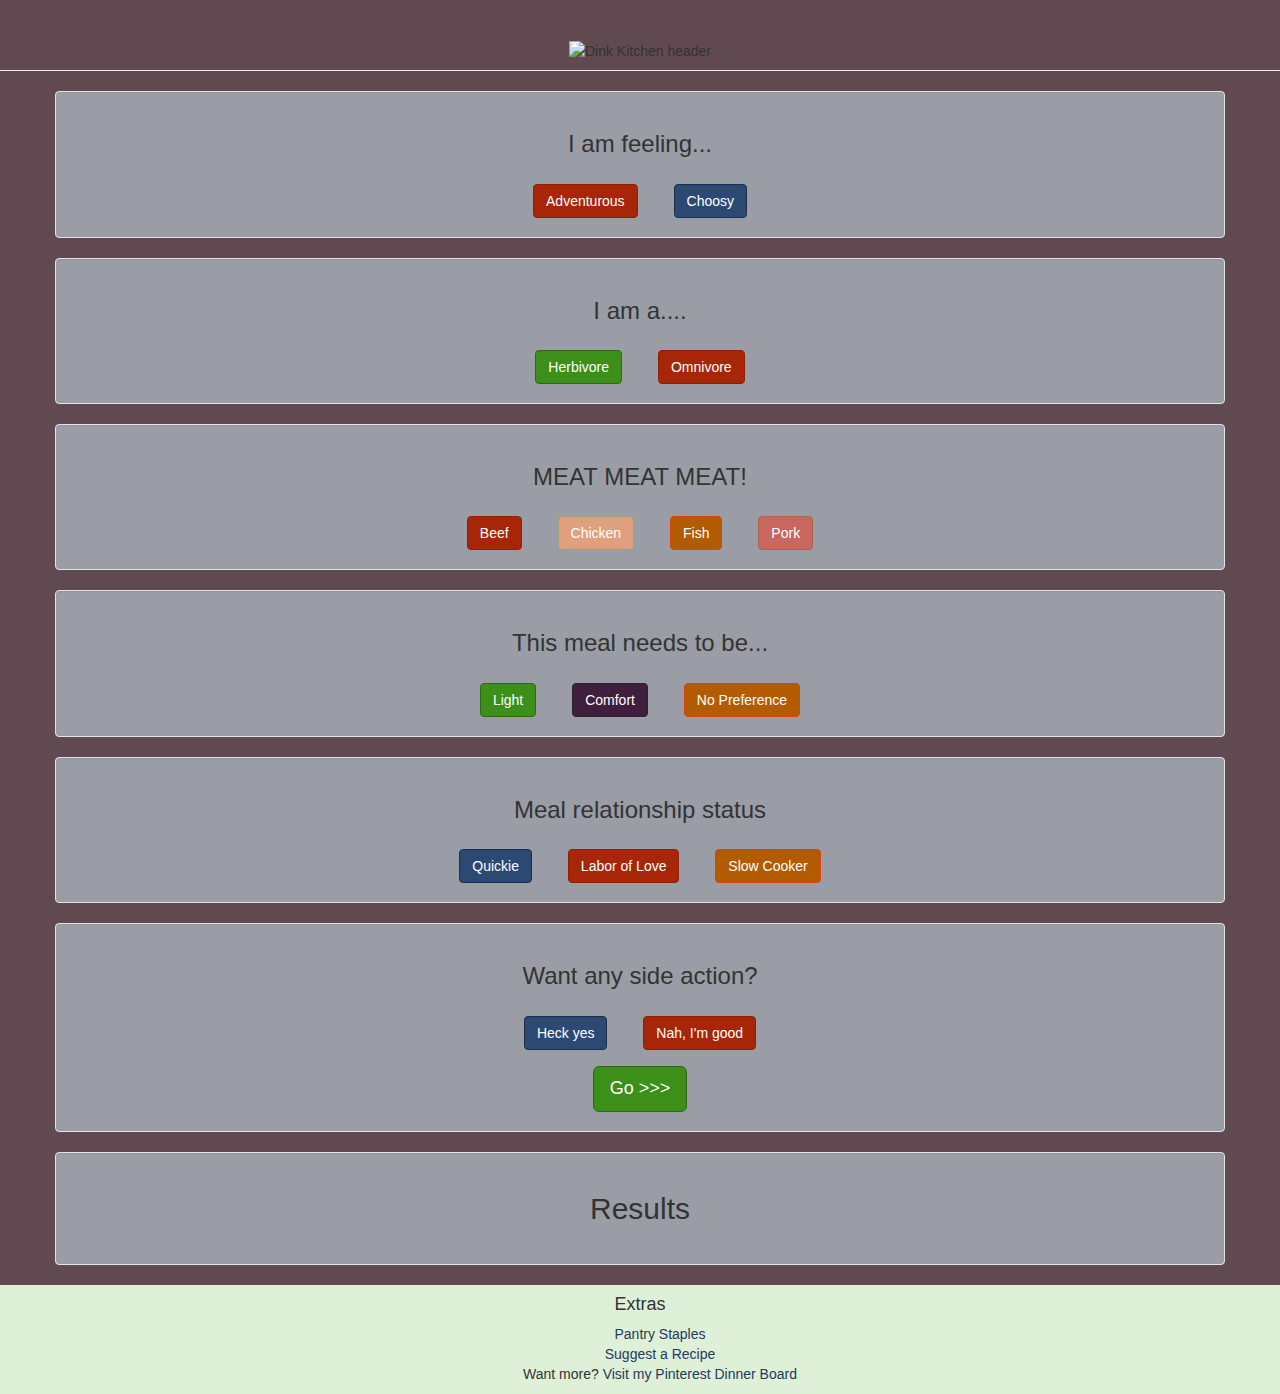
==== commit 0177068d: "recent updates" ====
--- a/src/index.html
+++ b/src/index.html
@@ -3,8 +3,6 @@
   <head>
     <meta charset="utf-8">
     <title>Dink Kitchen</title>
-
-    <!-- <link rel="stylesheet" type="text/css" href="https://maxcdn.bootstrapcdn.com/bootstrap/3.3.5/css/bootstrap.min.css"> -->
     <link rel="stylesheet" type="text/css" href="css/main.css">
   </head>
   <body>
@@ -78,20 +76,38 @@
           <button class="btn btn-danger">Nah, I'm good</button>
         </div>
         <div class="row">
-          <button class="btn btn-success">Go >>></button>
+          <button class="btn btn-success btn-lg" id="submit">Go >>></button>
         </div>
       </div>
 
-
       <div class="container well" id="results">
         <div class="row">
-
+          <h2>Results</h2>
+          <h4 id="entreeResult"></h4>
+          <a id="entreeRecipe" href="#"></a>
+        </div>
+        <div class="row">
+        <h4 id="sideResult"></h4>
+          <a id="sideRecipe" href="#"></a>
         </div>
       </div>
-
     </section>
 
+    <footer>
+      <div class="container-fluid bg-success">
+        <div class="row">
+            <h4>Extras</h4>
+            <ul>
+              <li><a href="pantry.html">Pantry Staples</a></li>
+              <li><a href="#">Suggest a Recipe</a></li>
+              <li>Want more? <a href="https://www.pinterest.com/flatlanderesque/where-is-the-savory/" target="blank">Visit my Pinterest Dinner Board</a></li>
+          </div>
+        </div>
+      </div>
+    </footer>
+
     <script src="https://code.jquery.com/jquery-2.1.4.min.js"></script>
+    <script src="https://api.trello.com/1/client.js?key=c08e97c955fd88aba5f367ed9c47c0d4"></script>
 
     <script src="https://maxcdn.bootstrapcdn.com/bootstrap/3.3.5/js/bootstrap.min.js"></script>
 
--- a/src/css/main.css
+++ b/src/css/main.css
@@ -6,6 +6,15 @@
 #pork {
   background-color: #ca6660;
   border-color: #aa6650;
+}
+
+.btn {
+  margin: 16px;
+}
+
+footer ul {
+
+  list-style: none;
 }
 /*!
  * Bootstrap v3.2
@@ -286,12 +295,6 @@
 html {
   font-size: 10px;
   -webkit-tap-highlight-color: rgba(0, 0, 0, 0);
-    background-color: transparent;
-  background: url('tile.png') repeat center center fixed;
-  -webkit-background-size: cover;
-  -moz-background-size: cover;
-  -o-background-size: cover;
-  background-size: 100% 100%;
 }
 body {
   font-family: "Helvetica Neue", Helvetica, Arial, sans-serif;
@@ -299,7 +302,7 @@
   line-height: 1.428571429;
   color: #333333;
   text-align: center;
-
+  background-color: #614951;
 }
 input,
 button,
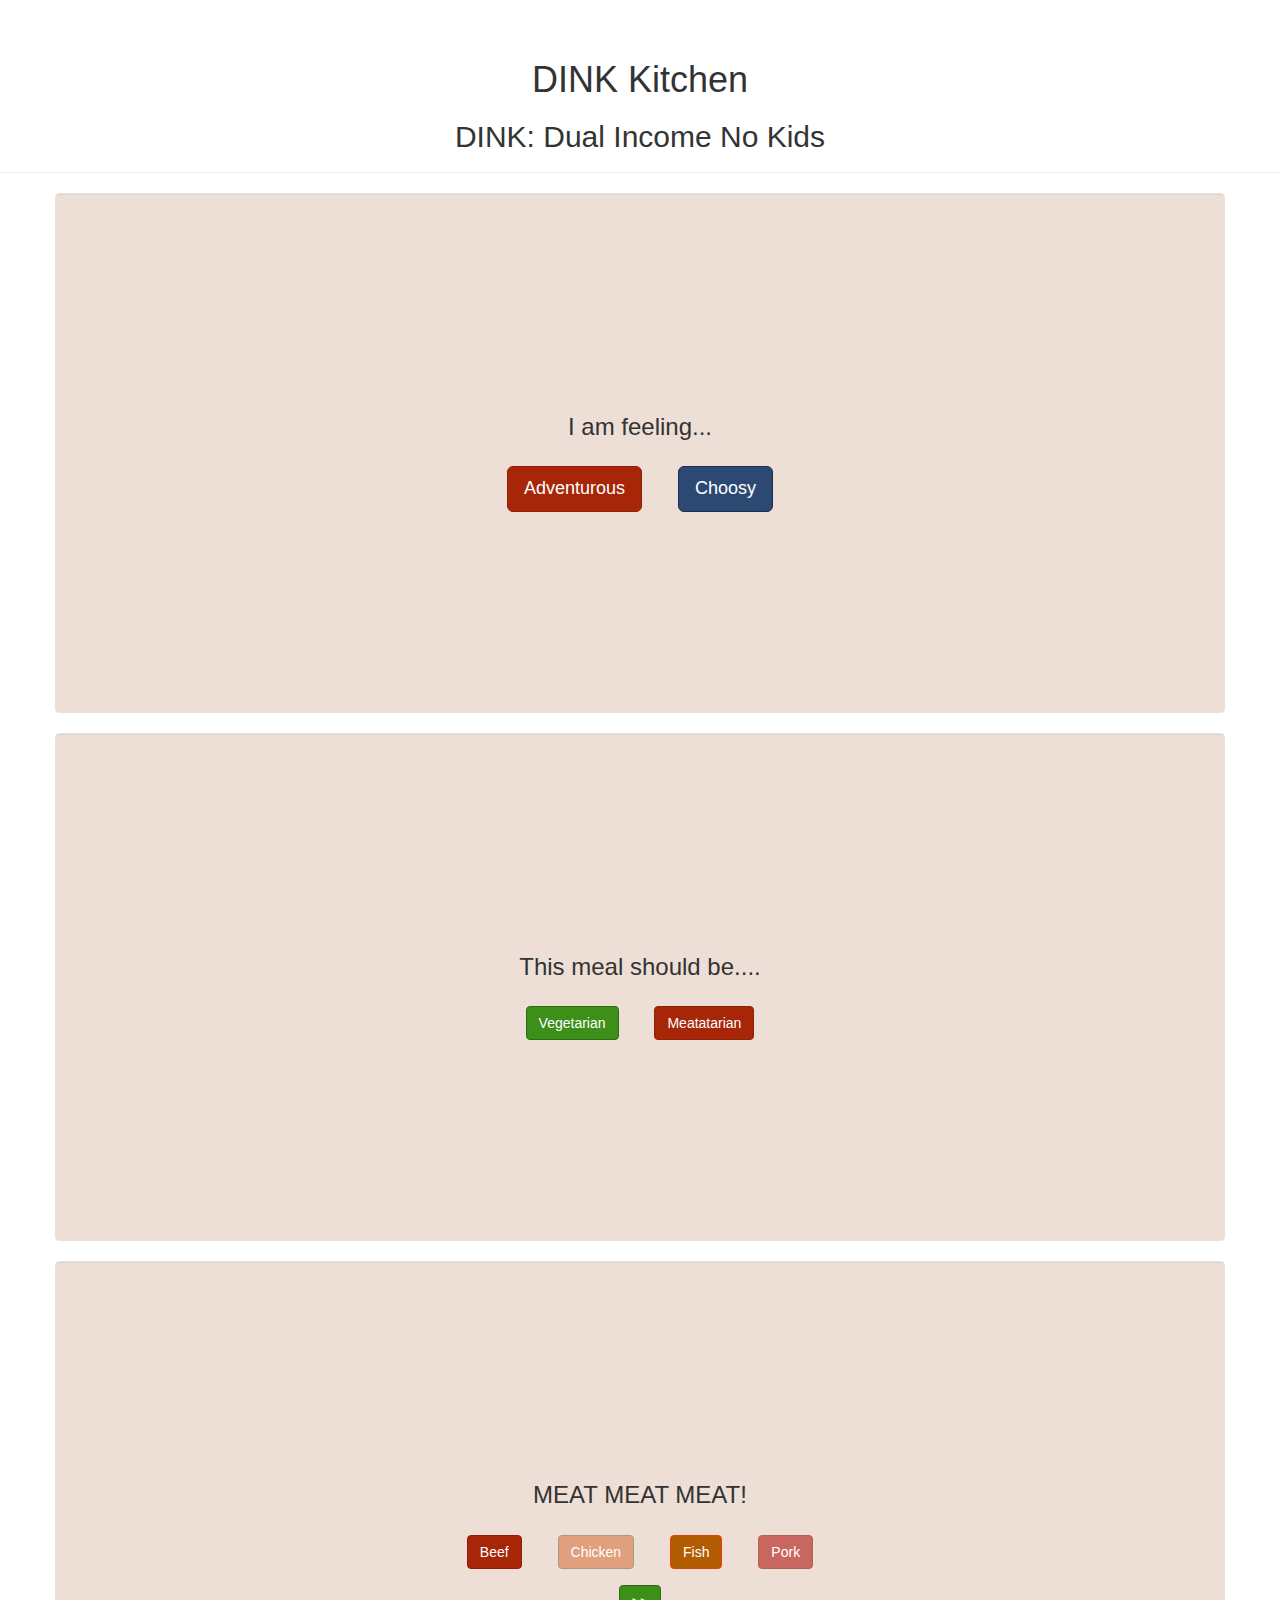
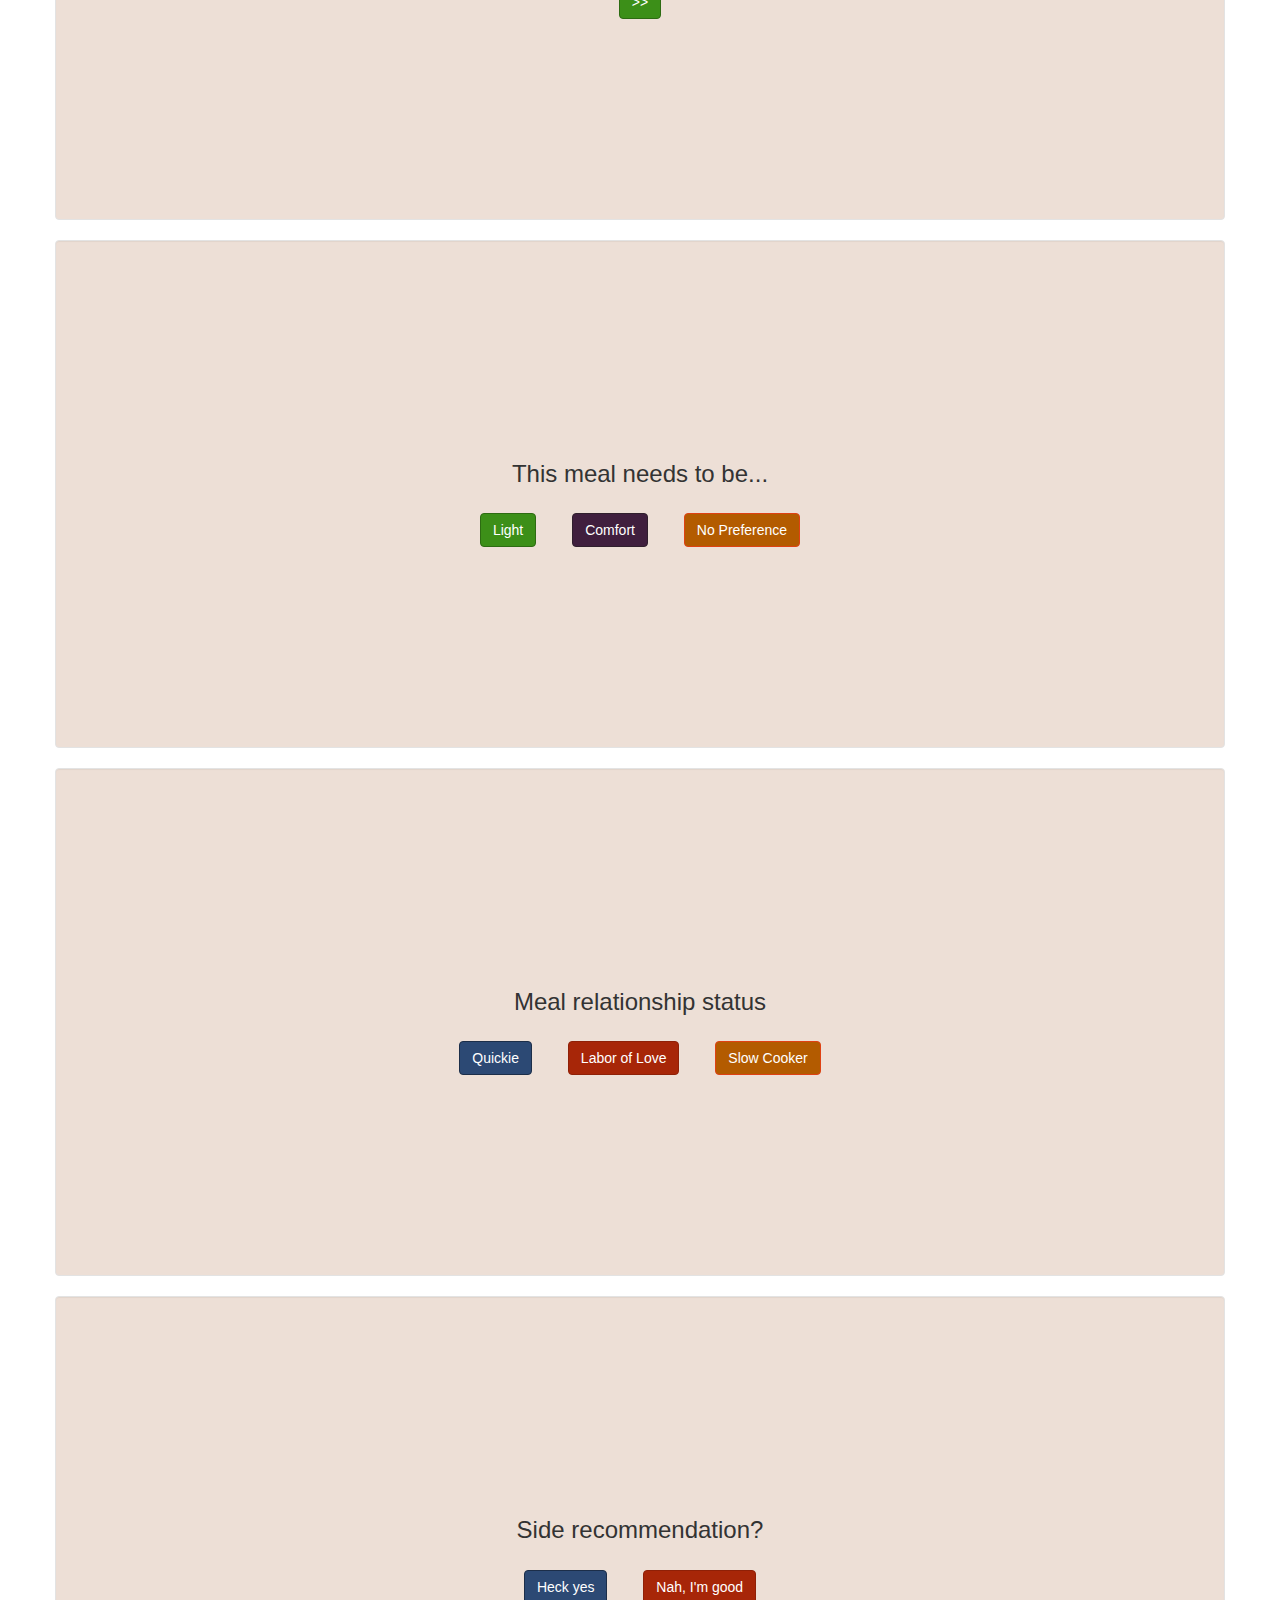
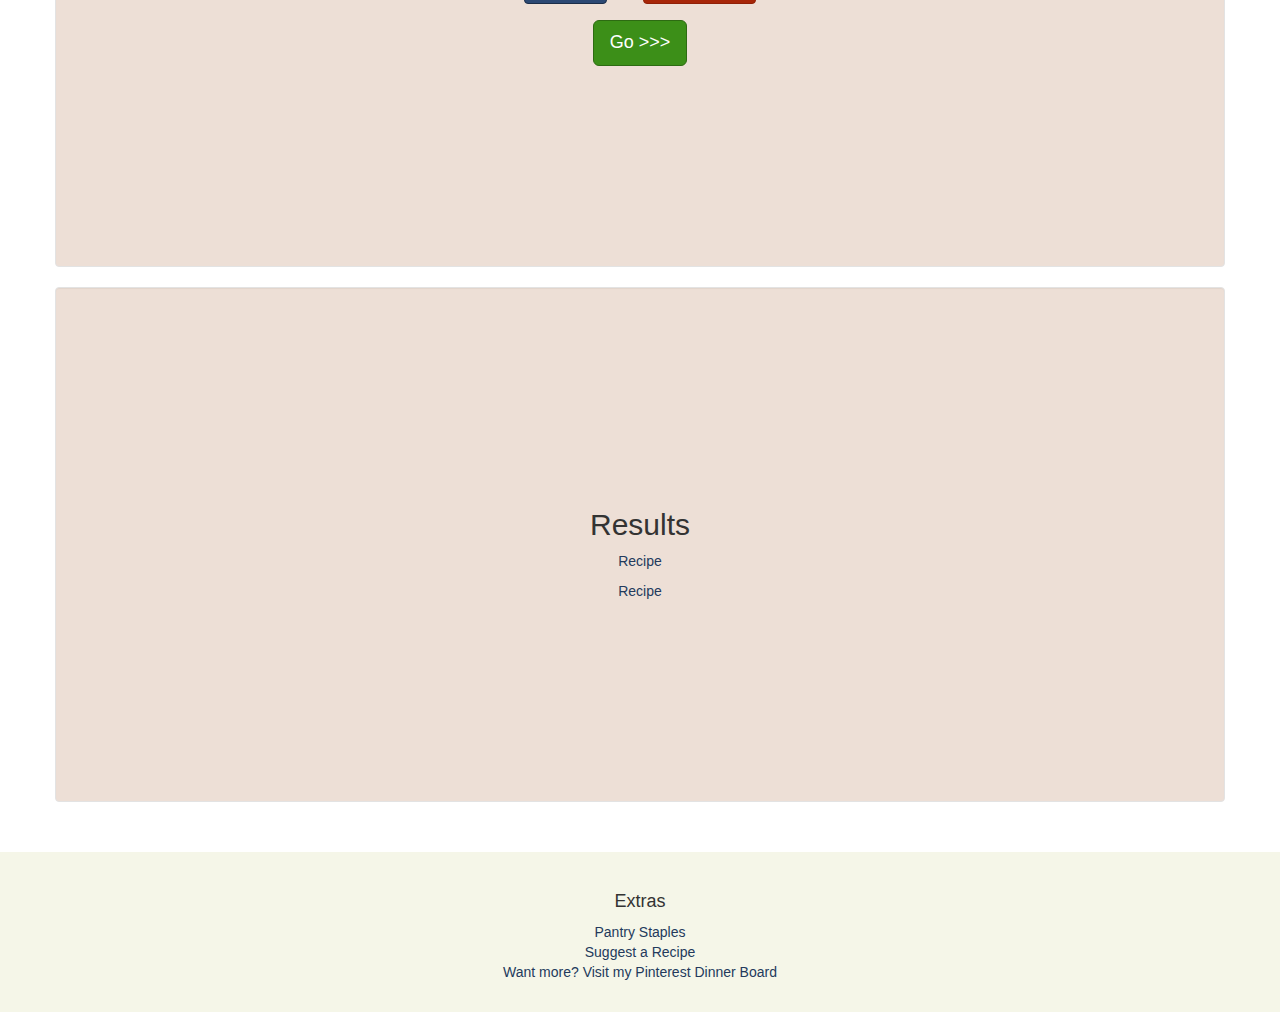
==== commit 7ac64381: "index and css update, WIP" ====
--- a/src/index.html
+++ b/src/index.html
@@ -8,7 +8,9 @@
   <body>
     <header class="page-header">
       <div class="container-fluid">
-        <img src="https://placeholdit.imgix.net/~text?txtsize=50&txt=800%C3%97200&w=800&h=200" alt="Dink Kitchen header">
+        <h1>DINK Kitchen</h1>
+        <h2 class="fancy">DINK: Dual Income No Kids</h2>
+
       </div>
     </header>
 
@@ -18,18 +20,18 @@
           <h3>I am feeling...</h3>
         </div>
         <div class="row">
-          <button class="btn btn-danger">Adventurous</button>
-          <button class="btn btn-primary">Choosy</button>
+          <button class="btn btn-danger btn-lg" id="adventure">Adventurous</button>
+          <button class="btn btn-primary btn-lg" id="picky">Choosy</button>
         </div>
       </div>
 
       <div class="container well" id="step2">
         <div class="row">
-          <h3>I am a....</h3>
+          <h3>This meal should be....</h3>
         </div>
         <div class="row">
-          <button class="btn btn-success">Herbivore</button>
-          <button class="btn btn-danger">Omnivore</button>
+          <button class="btn btn-success" id="veggie">Vegetarian</button>
+          <button class="btn btn-danger" id="meat">Meatatarian</button>
         </div>
       </div>
 
@@ -38,10 +40,13 @@
           <h3>MEAT MEAT MEAT!</h3>
         </div>
         <div class="row">
-          <button class="btn btn-danger">Beef</button>
-          <button class="btn btn-primary" id="chicken">Chicken</button>
-          <button class="btn btn-warning">Fish</button>
-          <button class="btn btn-primary" id="pork">Pork</button>
+          <button class="btn btn-danger meats" id="beef">Beef</button>
+          <button class="btn btn-primary meats" id="chicken">Chicken</button>
+          <button class="btn btn-warning meats" id="fish">Fish</button>
+          <button class="btn btn-primary meats" id="pork">Pork</button>
+        </div>
+        <div class="row">
+          <button class="btn btn-success" id="onward"> >> </button>
         </div>
       </div>
 
@@ -50,9 +55,9 @@
           <h3>This meal needs to be...</h3>
         </div>
         <div class="row">
-          <button class="btn btn-success">Light</button>
-          <button class="btn btn-info">Comfort</button>
-          <button class="btn btn-warning">No Preference</button>
+          <button class="btn btn-success" id="light">Light</button>
+          <button class="btn btn-info" id="comfort">Comfort</button>
+          <button class="btn btn-warning" id="non">No Preference</button>
         </div>
       </div>
 
@@ -61,19 +66,19 @@
           <h3>Meal relationship status</h3>
         </div>
         <div class="row">
-          <button class="btn btn-primary">Quickie</button>
-          <button class="btn btn-danger">Labor of Love</button>
-          <button class="btn btn-warning">Slow Cooker</button>
+          <button class="btn btn-primary" id="quick">Quickie</button>
+          <button class="btn btn-danger" id="slow">Labor of Love</button>
+          <button class="btn btn-warning" id="slowCooker">Slow Cooker</button>
         </div>
       </div>
 
       <div class="container well" id="step6">
         <div class="row">
-          <h3>Want any side action?</h3>
+          <h3>Side recommendation?</h3>
         </div>
         <div class="row">
-          <button class="btn btn-primary">Heck yes</button>
-          <button class="btn btn-danger">Nah, I'm good</button>
+          <button class="btn btn-primary" id="yes">Heck yes</button>
+          <button class="btn btn-danger" id="no">Nah, I'm good</button>
         </div>
         <div class="row">
           <button class="btn btn-success btn-lg" id="submit">Go >>></button>
@@ -84,11 +89,11 @@
         <div class="row">
           <h2>Results</h2>
           <h4 id="entreeResult"></h4>
-          <a id="entreeRecipe" href="#"></a>
+          <a id="entreeRecipe" href target="_blank">Recipe</a>
         </div>
         <div class="row">
         <h4 id="sideResult"></h4>
-          <a id="sideRecipe" href="#"></a>
+          <a id="sideRecipe" href target="_blank">Recipe</a>
         </div>
       </div>
     </section>
@@ -97,10 +102,9 @@
       <div class="container-fluid bg-success">
         <div class="row">
             <h4>Extras</h4>
-            <ul>
-              <li><a href="pantry.html">Pantry Staples</a></li>
-              <li><a href="#">Suggest a Recipe</a></li>
-              <li>Want more? <a href="https://www.pinterest.com/flatlanderesque/where-is-the-savory/" target="blank">Visit my Pinterest Dinner Board</a></li>
+              <a href="pantry.html">Pantry Staples</a><br>
+              <a href="#">Suggest a Recipe</a><br>
+              <a href="https://www.pinterest.com/flatlanderesque/where-is-the-savory/" target="blank">Want more? Visit my Pinterest Dinner Board</a>
           </div>
         </div>
       </div>
@@ -112,5 +116,7 @@
     <script src="https://maxcdn.bootstrapcdn.com/bootstrap/3.3.5/js/bootstrap.min.js"></script>
 
     <script type="text/javascript" src="js/main.js"></script>
+    <script type="text/javascript" src="js/filters.js"></script>
+    <script type="text/javascript" src="js/buttons.js"></script>
   </body>
 </html>
--- a/src/css/main.css
+++ b/src/css/main.css
@@ -1,3 +1,7 @@
+#results {
+  margin-bottom: 50px;
+}
+
 #chicken {
   background-color: #e09f7d;
   border-color: #a09f7c;
@@ -12,27 +16,16 @@
   margin: 16px;
 }
 
-footer ul {
 
-  list-style: none;
-}
-/*!
- * Bootstrap v3.2
- *
- * Copyright 2014 Twitter, Inc
- * Licensed under the Apache License v2.0
- * http://www.apache.org/licenses/LICENSE-2.0
- *
- * Designed and built with all the love in the world by @mdo and @fat.
- * BootSwatchr built and provided by @DrewStrickland
- */
-/*! normalize.css v3.0.2 | MIT License | git.io/normalize */
+
 html {
   font-family: sans-serif;
   -ms-text-size-adjust: 100%;
   -webkit-text-size-adjust: 100%;
 }
 body {
+  height: 100%;
+  width: 100%;
   margin: 0;
 }
 article,
@@ -302,7 +295,7 @@
   line-height: 1.428571429;
   color: #333333;
   text-align: center;
-  background-color: #614951;
+  /*background-color: #614951;*/
 }
 input,
 button,
@@ -588,7 +581,7 @@
   background-color: #152337;
 }
 .bg-success {
-  background-color: #dff0d8;
+  background-color: rgba(238, 240, 216, .6);
 }
 a.bg-success:hover {
   background-color: #c1e2b3;
@@ -5602,7 +5595,7 @@
   min-height: 20px;
   padding: 19px;
   margin-bottom: 20px;
-  background-color: rgba(192, 214, 223,.6);
+  background-color: rgba(230, 210, 197,.7);
   border: 1px solid #e3e3e3;
   border-radius: 4px;
   -webkit-box-shadow: inset 0 1px 1px rgba(0, 0, 0, 0.05);
@@ -6508,4 +6501,18 @@
   .hidden-print {
     display: none !important;
   }
+}
+
+.container {
+  min-height: 100%;
+  padding: 200px;
+}
+
+body {
+  background-image: url('../wood.png');
+  background-repeat: cover;
+}
+
+footer div.row {
+  padding: 30px;
 }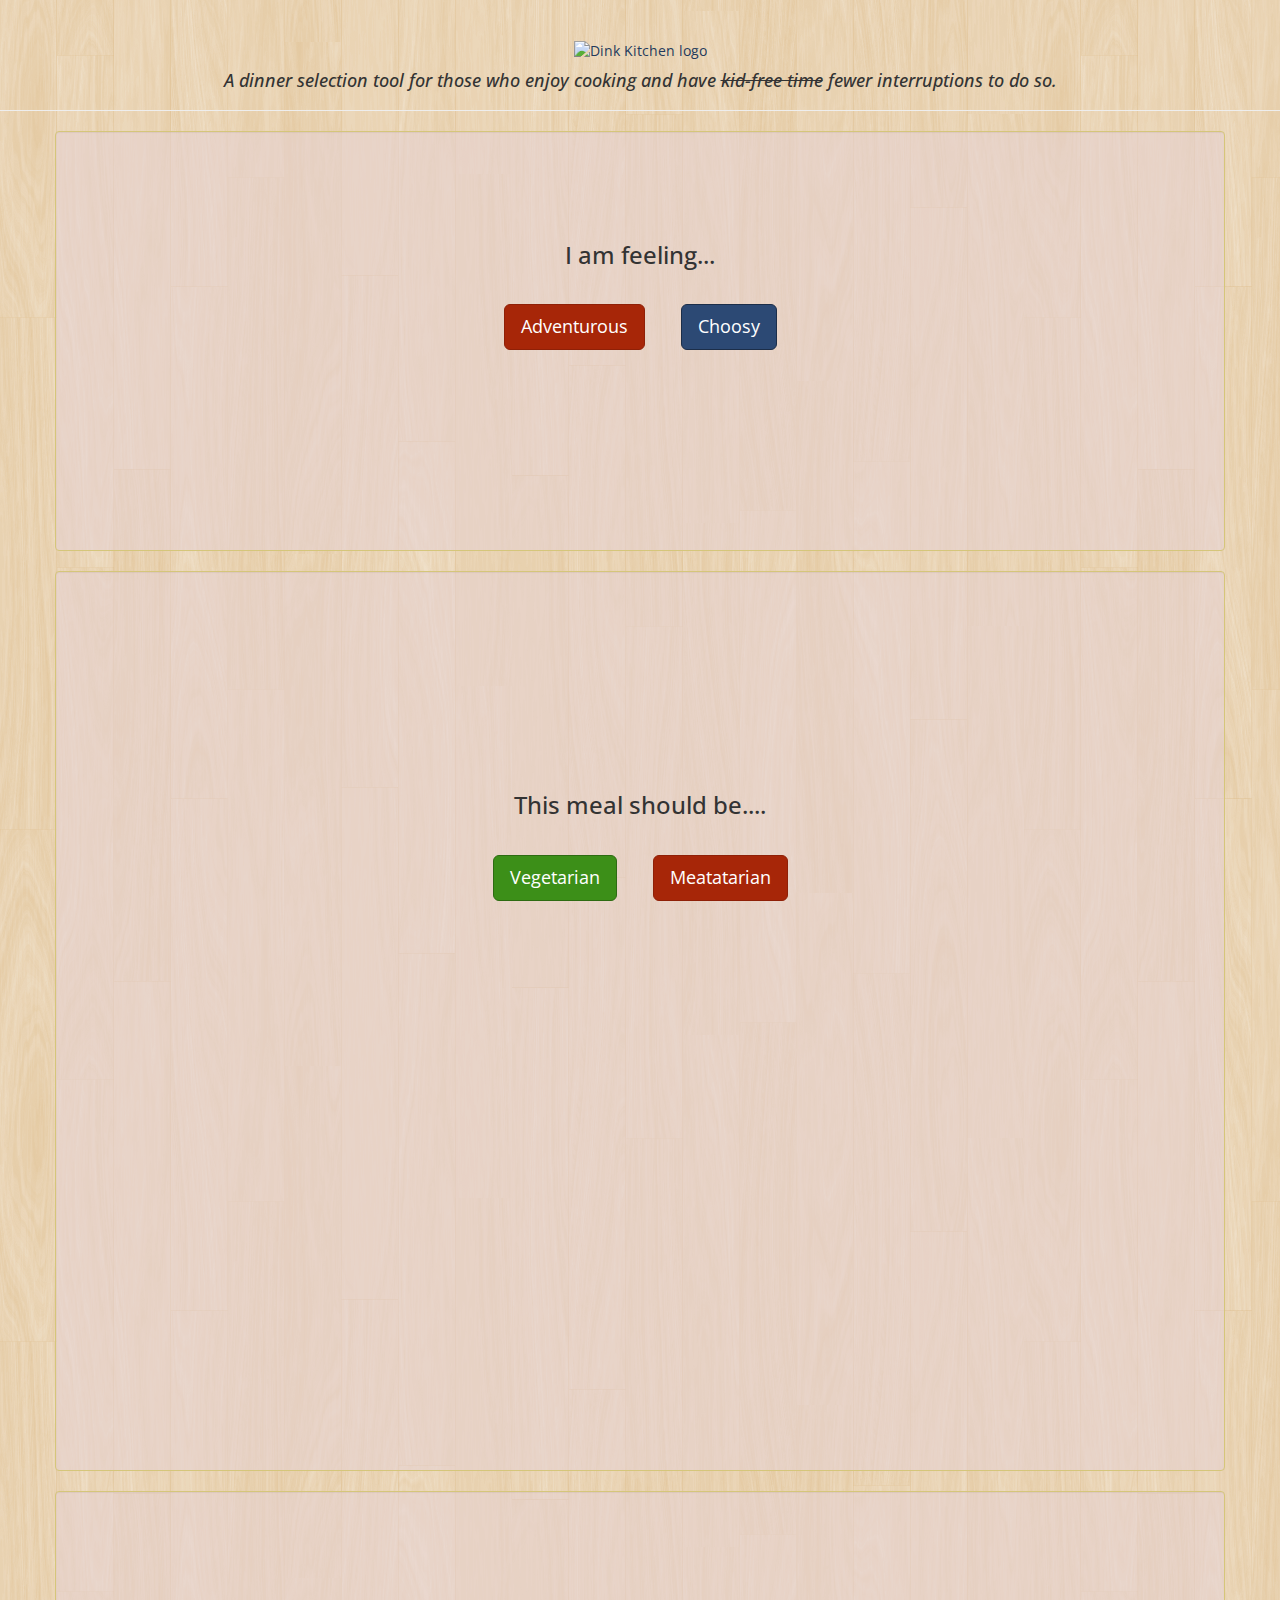
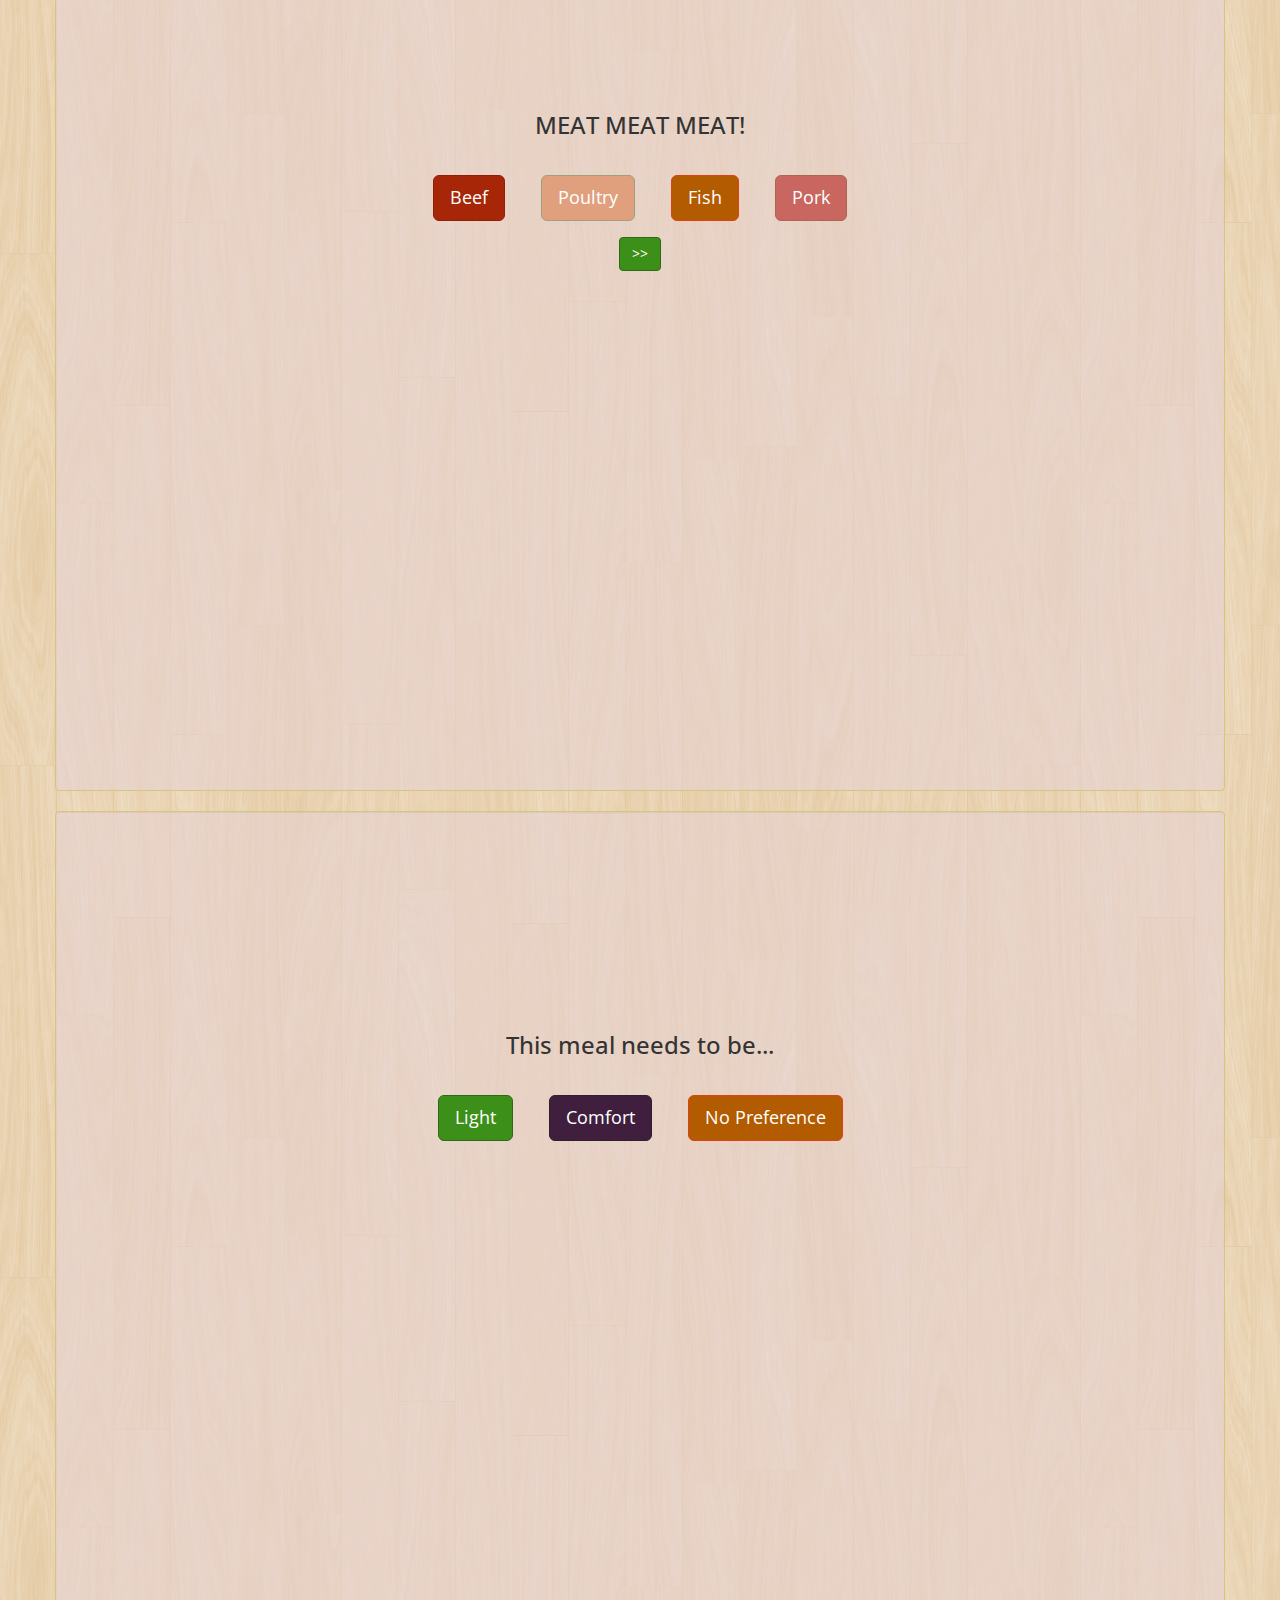
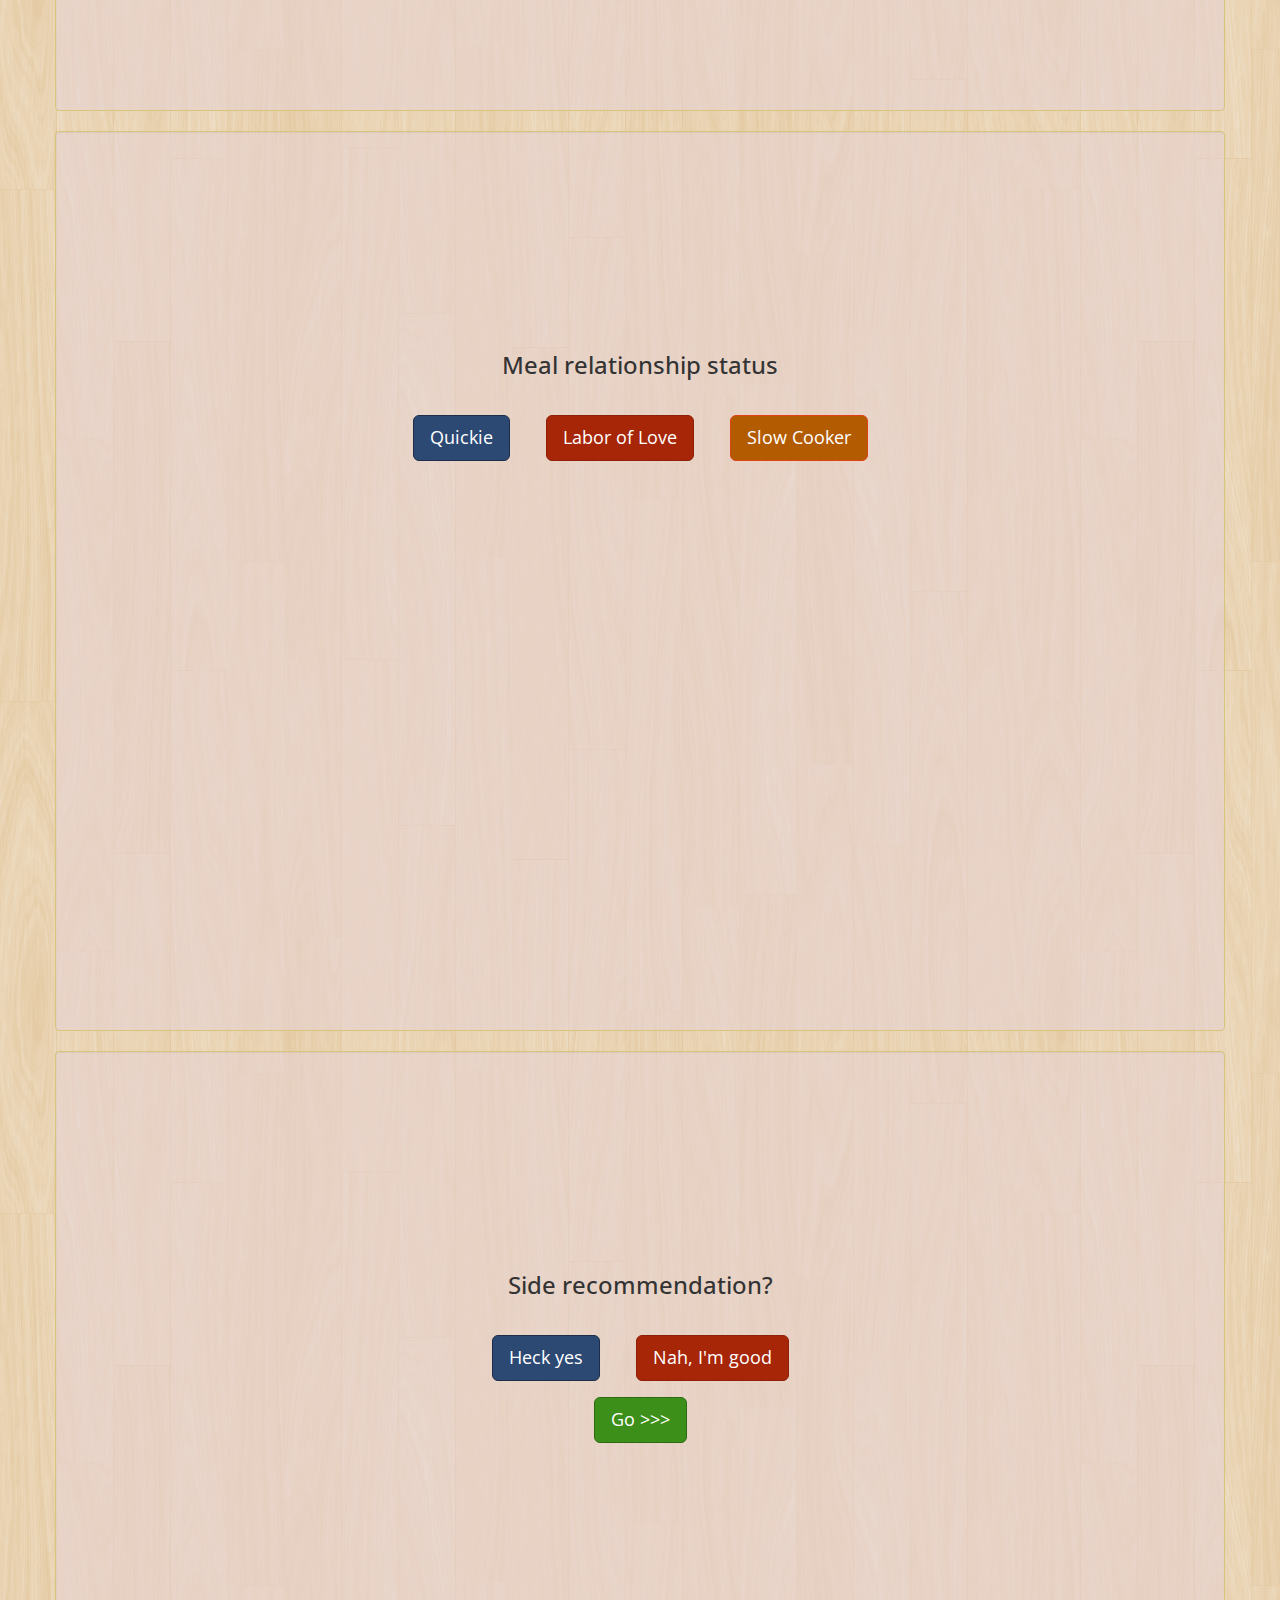
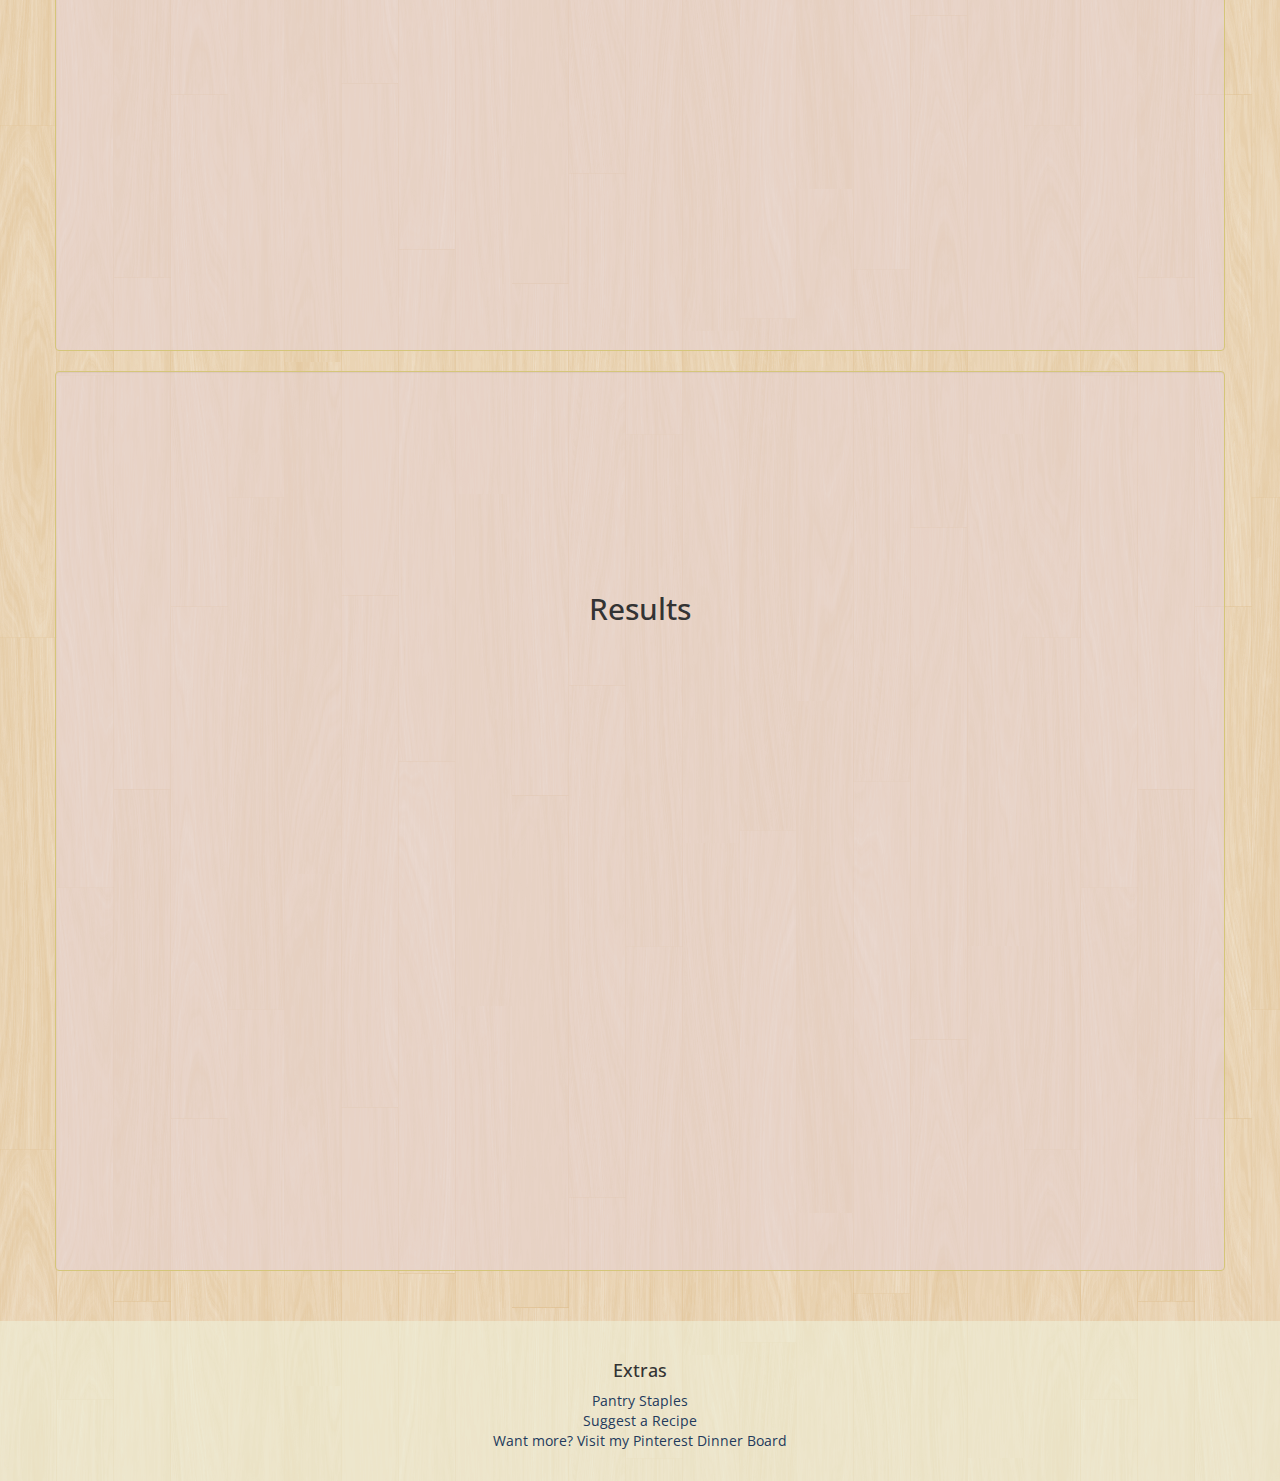
==== commit a763c7c6: "all the stuff, i think" ====
--- a/src/index.html
+++ b/src/index.html
@@ -3,14 +3,14 @@
   <head>
     <meta charset="utf-8">
     <title>Dink Kitchen</title>
+    <link href='//fonts.googleapis.com/css?family=Open+Sans' rel='stylesheet' type='text/css'>
     <link rel="stylesheet" type="text/css" href="css/main.css">
   </head>
   <body>
-    <header class="page-header">
+    <header class="page-header" autofocus>
       <div class="container-fluid">
-        <h1>DINK Kitchen</h1>
-        <h2 class="fancy">DINK: Dual Income No Kids</h2>
-
+        <a href="index.html"><img src="../logo4.png" alt="Dink Kitchen logo"></a>
+        <h4 class="header"><em>A dinner selection tool for those who enjoy cooking and have <span>kid-free time</span> fewer interruptions to do so.</em></h4>
       </div>
     </header>
 
@@ -30,8 +30,8 @@
           <h3>This meal should be....</h3>
         </div>
         <div class="row">
-          <button class="btn btn-success" id="veggie">Vegetarian</button>
-          <button class="btn btn-danger" id="meat">Meatatarian</button>
+          <button class="btn btn-success btn-lg" id="veggie">Vegetarian</button>
+          <button class="btn btn-danger btn-lg" id="meat">Meatatarian</button>
         </div>
       </div>
 
@@ -40,10 +40,10 @@
           <h3>MEAT MEAT MEAT!</h3>
         </div>
         <div class="row">
-          <button class="btn btn-danger meats" id="beef">Beef</button>
-          <button class="btn btn-primary meats" id="chicken">Chicken</button>
-          <button class="btn btn-warning meats" id="fish">Fish</button>
-          <button class="btn btn-primary meats" id="pork">Pork</button>
+          <button class="btn btn-danger meats btn-lg" id="beef">Beef</button>
+          <button class="btn btn-primary meats btn-lg" id="chicken">Poultry</button>
+          <button class="btn btn-warning meats btn-lg" id="fish">Fish</button>
+          <button class="btn btn-primary meats btn-lg" id="pork">Pork</button>
         </div>
         <div class="row">
           <button class="btn btn-success" id="onward"> >> </button>
@@ -55,9 +55,9 @@
           <h3>This meal needs to be...</h3>
         </div>
         <div class="row">
-          <button class="btn btn-success" id="light">Light</button>
-          <button class="btn btn-info" id="comfort">Comfort</button>
-          <button class="btn btn-warning" id="non">No Preference</button>
+          <button class="btn btn-success btn-lg" id="light">Light</button>
+          <button class="btn btn-info btn-lg" id="comfort">Comfort</button>
+          <button class="btn btn-warning btn-lg" id="non">No Preference</button>
         </div>
       </div>
 
@@ -66,9 +66,9 @@
           <h3>Meal relationship status</h3>
         </div>
         <div class="row">
-          <button class="btn btn-primary" id="quick">Quickie</button>
-          <button class="btn btn-danger" id="slow">Labor of Love</button>
-          <button class="btn btn-warning" id="slowCooker">Slow Cooker</button>
+          <button class="btn btn-primary btn-lg" id="quick">Quickie</button>
+          <button class="btn btn-danger btn-lg" id="slow">Labor of Love</button>
+          <button class="btn btn-warning btn-lg" id="slowCooker">Slow Cooker</button>
         </div>
       </div>
 
@@ -77,8 +77,8 @@
           <h3>Side recommendation?</h3>
         </div>
         <div class="row">
-          <button class="btn btn-primary" id="yes">Heck yes</button>
-          <button class="btn btn-danger" id="no">Nah, I'm good</button>
+          <button class="btn btn-primary btn-lg" id="yes">Heck yes</button>
+          <button class="btn btn-danger btn-lg" id="no">Nah, I'm good</button>
         </div>
         <div class="row">
           <button class="btn btn-success btn-lg" id="submit">Go >>></button>
@@ -88,6 +88,7 @@
       <div class="container well" id="results">
         <div class="row">
           <h2>Results</h2>
+          <br>
           <h4 id="entreeResult"></h4>
           <a id="entreeRecipe" href target="_blank">Recipe</a>
         </div>
@@ -104,16 +105,16 @@
             <h4>Extras</h4>
               <a href="pantry.html">Pantry Staples</a><br>
               <a href="#">Suggest a Recipe</a><br>
-              <a href="https://www.pinterest.com/flatlanderesque/where-is-the-savory/" target="blank">Want more? Visit my Pinterest Dinner Board</a>
+              <a href="//www.pinterest.com/flatlanderesque/where-is-the-savory/" target="blank">Want more? Visit my Pinterest Dinner Board</a>
           </div>
         </div>
       </div>
     </footer>
 
-    <script src="https://code.jquery.com/jquery-2.1.4.min.js"></script>
-    <script src="https://api.trello.com/1/client.js?key=c08e97c955fd88aba5f367ed9c47c0d4"></script>
+    <script src="//code.jquery.com/jquery-2.1.4.min.js"></script>
+    <script src="//api.trello.com/1/client.js?key=c08e97c955fd88aba5f367ed9c47c0d4"></script>
 
-    <script src="https://maxcdn.bootstrapcdn.com/bootstrap/3.3.5/js/bootstrap.min.js"></script>
+    <script src="//maxcdn.bootstrapcdn.com/bootstrap/3.3.5/js/bootstrap.min.js"></script>
 
     <script type="text/javascript" src="js/main.js"></script>
     <script type="text/javascript" src="js/filters.js"></script>
--- a/src/css/main.css
+++ b/src/css/main.css
@@ -7,9 +7,31 @@
   border-color: #a09f7c;
 }
 
+#chicken:hover,
+#chicken:focus,
+#chicken.focus,
+#chicken:active,
+#chicken.active,
+.open > .dropdown-toggle#chicken {
+  color: #ffffff;
+  background-color: #B58165;
+  border-color: #e09f7d;
+}
+
 #pork {
   background-color: #ca6660;
   border-color: #aa6650;
+}
+
+#pork:hover,
+#pork:focus,
+#pork.focus,
+#pork:active,
+#pork.active,
+.open > .dropdown-toggle#pork {
+  color: #ffffff;
+  background-color: #F07A73;
+  border-color: #ca6660;
 }
 
 .btn {
@@ -19,7 +41,7 @@
 
 
 html {
-  font-family: sans-serif;
+  font-family: "Roboto";
   -ms-text-size-adjust: 100%;
   -webkit-text-size-adjust: 100%;
 }
@@ -290,7 +312,7 @@
   -webkit-tap-highlight-color: rgba(0, 0, 0, 0);
 }
 body {
-  font-family: "Helvetica Neue", Helvetica, Arial, sans-serif;
+  font-family: "Open Sans", Helvetica, Arial, sans-serif;
   font-size: 14px;
   line-height: 1.428571429;
   color: #333333;
@@ -2404,7 +2426,7 @@
 .btn-warning.active,
 .open > .dropdown-toggle.btn-warning {
   color: #ffffff;
-  background-color: #c83a11;
+  background-color: #DB7000;
   border-color: #a7310e;
 }
 .btn-warning:active,
@@ -5595,8 +5617,8 @@
   min-height: 20px;
   padding: 19px;
   margin-bottom: 20px;
-  background-color: rgba(230, 210, 197,.7);
-  border: 1px solid #e3e3e3;
+  background-color: rgba(230, 210, 210,.6);
+  border: 1px solid #D5C67A;
   border-radius: 4px;
   -webkit-box-shadow: inset 0 1px 1px rgba(0, 0, 0, 0.05);
   box-shadow: inset 0 1px 1px rgba(0, 0, 0, 0.05);
@@ -6505,7 +6527,7 @@
 
 .container {
   min-height: 100%;
-  padding: 200px;
+  padding: 200px 200px 200px 200px;
 }
 
 body {
@@ -6513,6 +6535,34 @@
   background-repeat: cover;
 }
 
+#step1 {
+  padding-top: 90px;
+}
+
+#step2, #step3, #step4, #step5, #step6, #results {
+  height: 100vh;
+}
+
 footer div.row {
   padding: 30px;
+}
+
+h4 span {
+  text-decoration: line-through;
+}
+
+li {
+  text-align: left;
+}
+
+div.pantry {
+  padding-top: 100px;
+}
+
+h2, h3 {
+  margin-bottom: 20px;
+}
+
+.results a {
+  margin-bottom: 20px;
 }